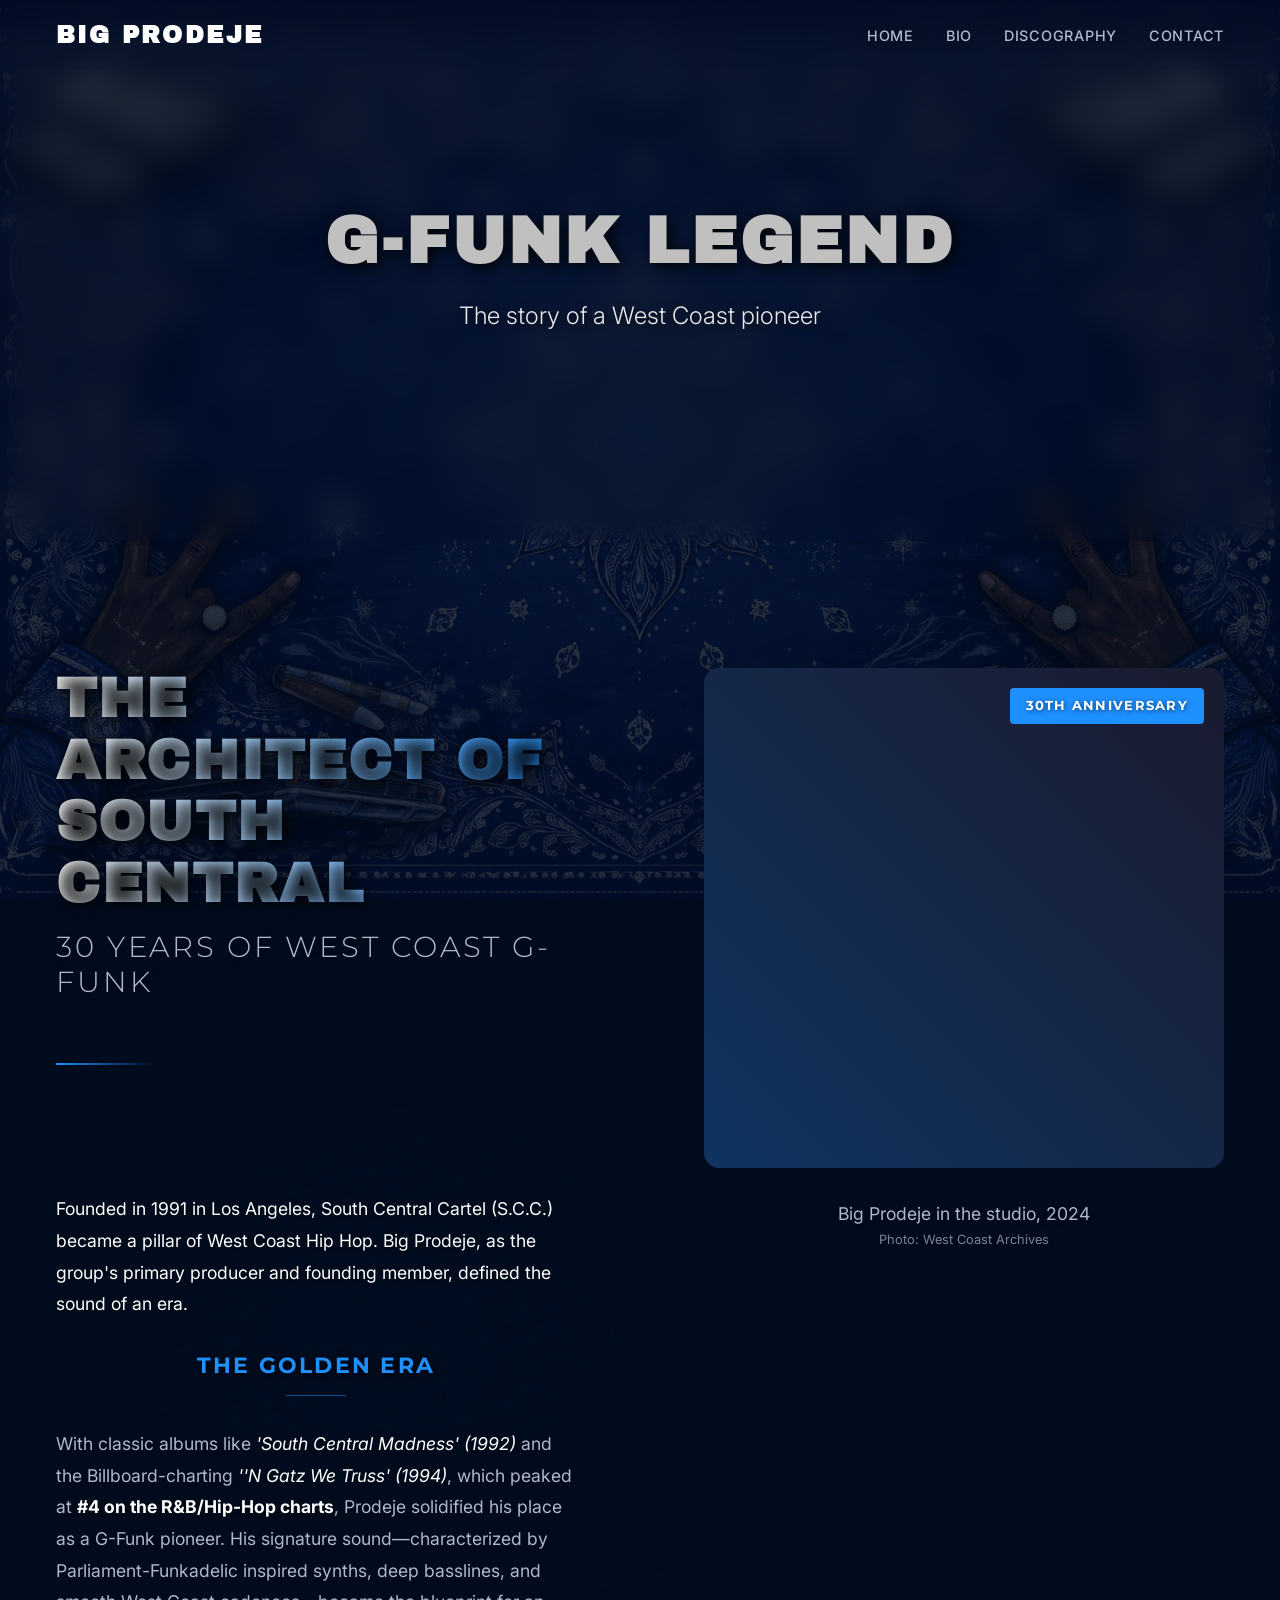
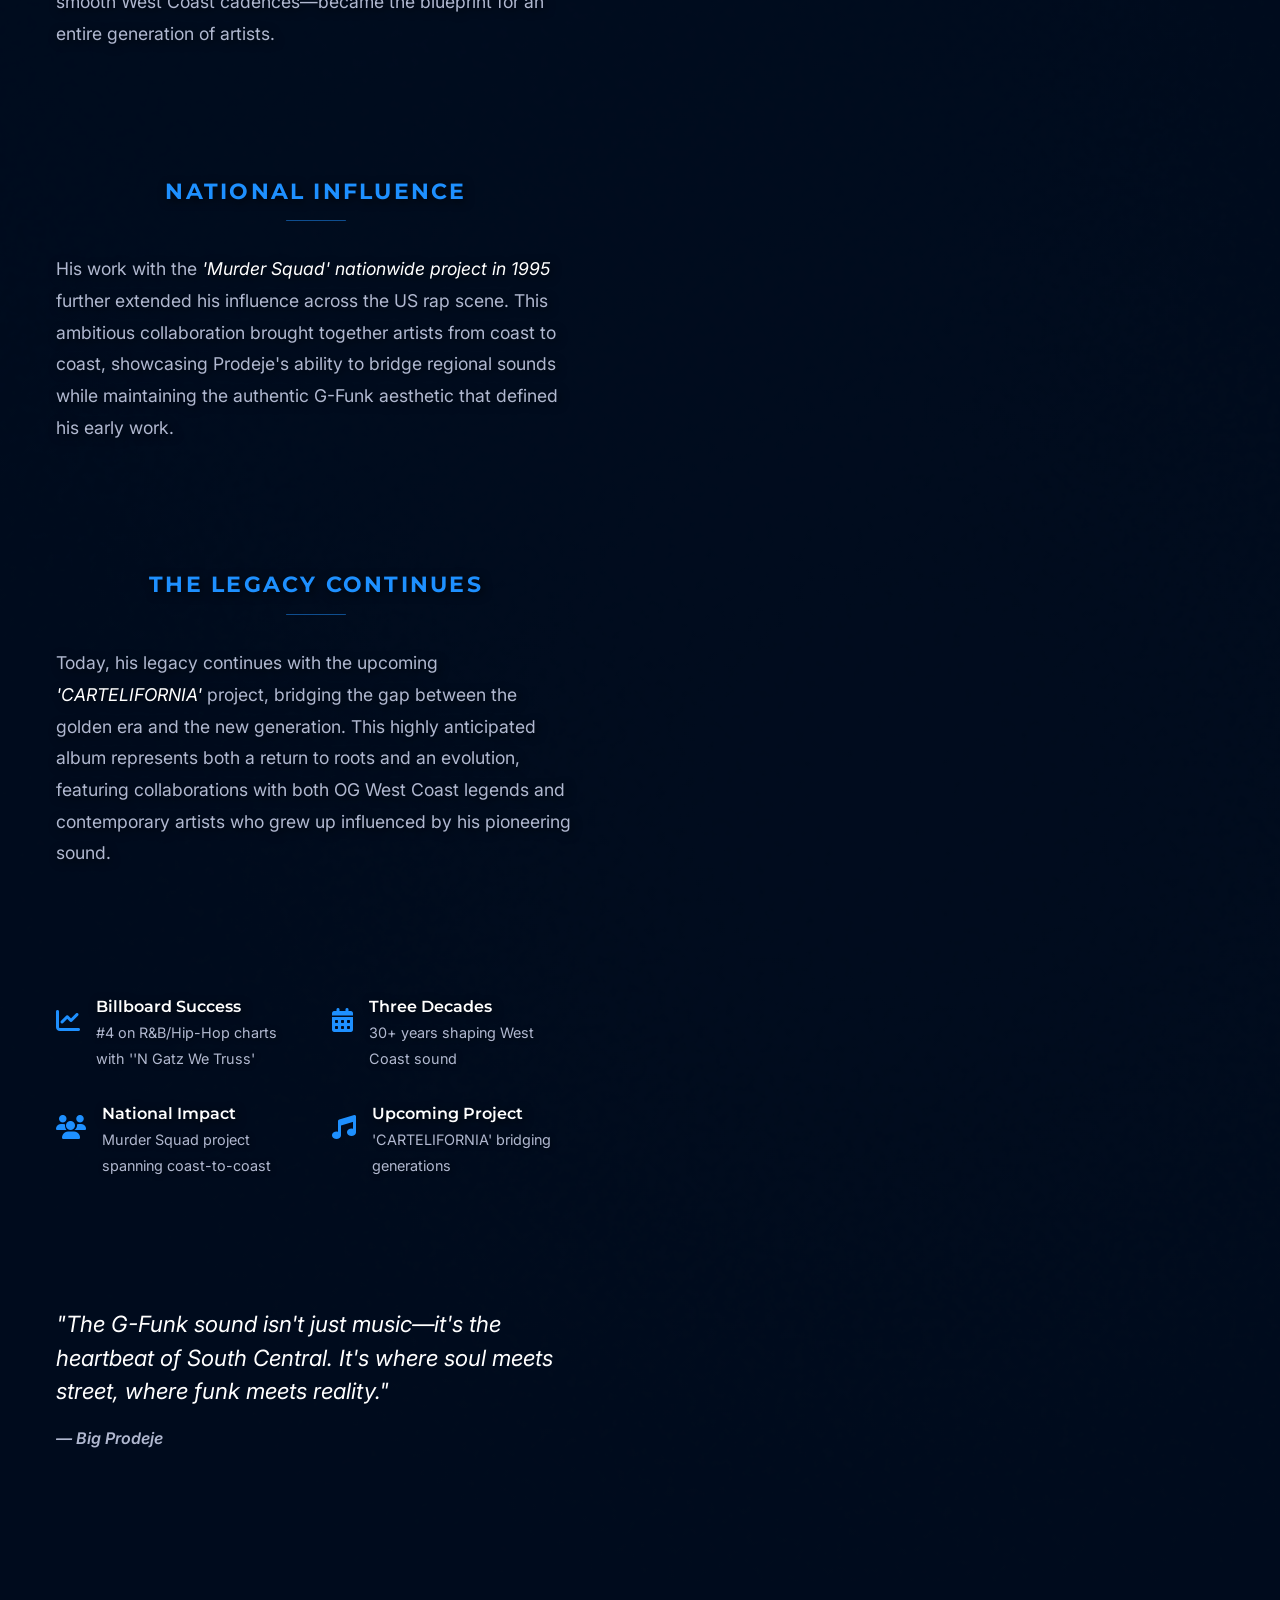
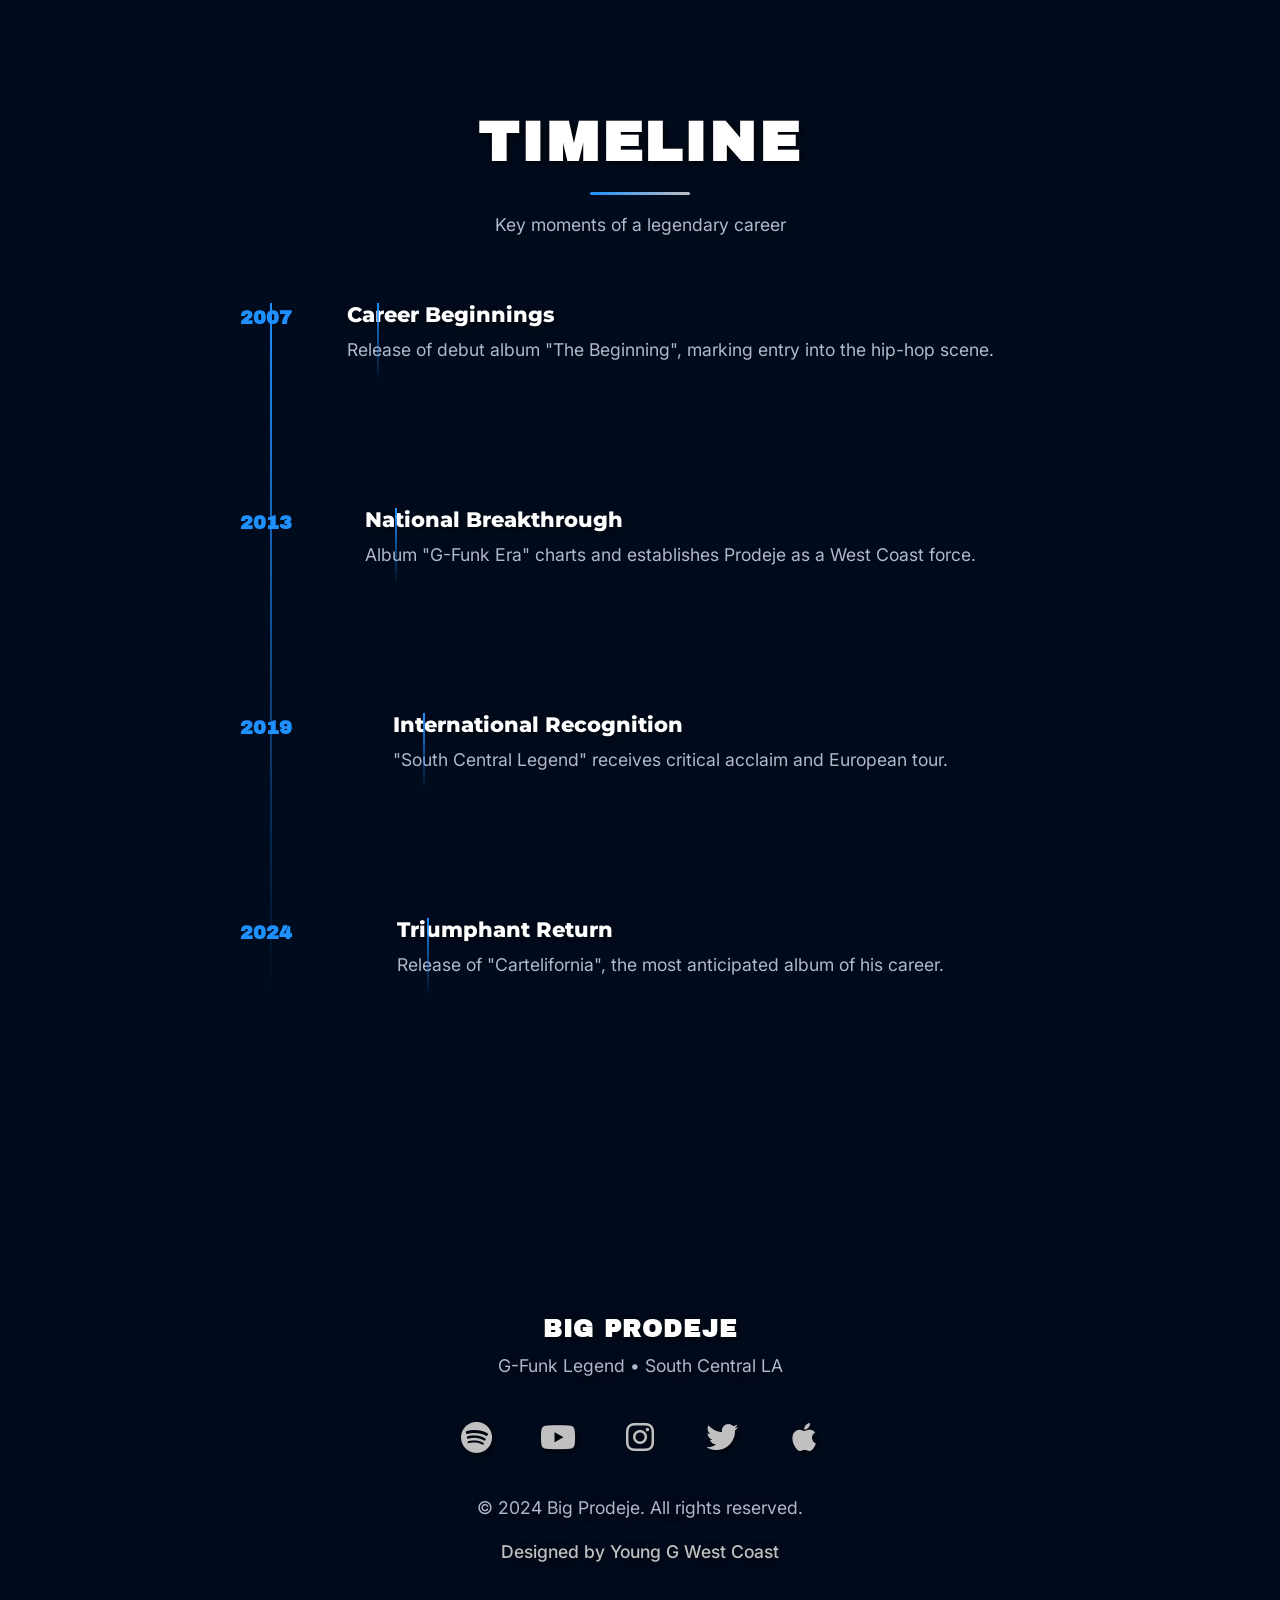
==== bio.html @ f70fa50d "Initialisation du projet : G-Funk design avec fond bandana" ====
<!DOCTYPE html>
<html lang="en">
<head>
    <meta charset="UTF-8">
    <meta name="viewport" content="width=device-width, initial-scale=1.0">
    <title>Biography - Big Prodeje</title>
    <link rel="preconnect" href="https://fonts.googleapis.com">
    <link rel="preconnect" href="https://fonts.gstatic.com" crossorigin>
    <link href="https://fonts.googleapis.com/css2?family=Archivo+Black&family=Montserrat:wght@300;400;500;600;700;800;900&family=Inter:wght@300;400;500;600;700&display=swap" rel="stylesheet">
    <link rel="stylesheet" href="https://cdnjs.cloudflare.com/ajax/libs/font-awesome/6.4.0/css/all.min.css">
    <link rel="stylesheet" href="css/style.css">
    <link rel="icon" type="image/x-icon" href="assets/favicon.ico">
</head>
<body>
    <!-- Navigation -->
    <nav class="navbar">
        <div class="container">
            <a href="index.html" class="logo">BIG PRODEJE</a>
            <div class="nav-links">
                <a href="index.html">HOME</a>
                <a href="bio.html">BIO</a>
                <a href="discography.html">DISCOGRAPHY</a>
                <a href="contact.html">CONTACT</a>
            </div>
            <button class="menu-toggle">
                <i class="fas fa-bars"></i>
            </button>
        </div>
    </nav>

    <!-- Bio Hero -->
    <section class="page-hero">
        <div class="hero-overlay"></div>
        <div class="container">
            <div class="page-hero-content">
                <h1 class="page-title">G-FUNK LEGEND</h1>
                <p class="page-subtitle">The story of a West Coast pioneer</p>
            </div>
        </div>
    </section>

    <!-- Biography Content -->
    <section class="biography-page">
        <div class="bio-texture"></div>
        <div class="container">
            <div class="bio-content">
                <div class="bio-text">
                    <div class="magazine-header">
                        <h1 class="magazine-headline">THE ARCHITECT OF SOUTH CENTRAL</h1>
                        <h2 class="magazine-subtitle">30 Years of West Coast G-Funk</h2>
                        <div class="magazine-divider"></div>
                    </div>
                    
                    <div class="magazine-content">
                        <div class="magazine-intro">
                            <p class="lead-paragraph">
                                Founded in 1991 in Los Angeles, South Central Cartel (S.C.C.) became a pillar of West Coast Hip Hop. 
                                Big Prodeje, as the group's primary producer and founding member, defined the sound of an era.
                            </p>
                        </div>
                        
                        <div class="magazine-section">
                            <div class="section-header">
                                <h3 class="section-title">THE GOLDEN ERA</h3>
                                <div class="section-divider"></div>
                            </div>
                            <p>
                                With classic albums like <em>'South Central Madness' (1992)</em> and the Billboard-charting 
                                <em>''N Gatz We Truss' (1994)</em>, which peaked at <strong>#4 on the R&B/Hip-Hop charts</strong>, 
                                Prodeje solidified his place as a G-Funk pioneer. His signature sound—characterized by 
                                Parliament-Funkadelic inspired synths, deep basslines, and smooth West Coast cadences—became 
                                the blueprint for an entire generation of artists.
                            </p>
                        </div>
                        
                        <div class="magazine-section">
                            <div class="section-header">
                                <h3 class="section-title">NATIONAL INFLUENCE</h3>
                                <div class="section-divider"></div>
                            </div>
                            <p>
                                His work with the <em>'Murder Squad' nationwide project in 1995</em> further extended his influence 
                                across the US rap scene. This ambitious collaboration brought together artists from coast to coast, 
                                showcasing Prodeje's ability to bridge regional sounds while maintaining the authentic G-Funk 
                                aesthetic that defined his early work.
                            </p>
                        </div>
                        
                        <div class="magazine-section">
                            <div class="section-header">
                                <h3 class="section-title">THE LEGACY CONTINUES</h3>
                                <div class="section-divider"></div>
                            </div>
                            <p>
                                Today, his legacy continues with the upcoming <em>'CARTELIFORNIA'</em> project, bridging the gap 
                                between the golden era and the new generation. This highly anticipated album represents both a 
                                return to roots and an evolution, featuring collaborations with both OG West Coast legends and 
                                contemporary artists who grew up influenced by his pioneering sound.
                            </p>
                        </div>
                        
                        <div class="magazine-highlights">
                            <div class="highlight-card">
                                <div class="highlight-icon">
                                    <i class="fas fa-chart-line"></i>
                                </div>
                                <div class="highlight-content">
                                    <h4>Billboard Success</h4>
                                    <p>#4 on R&B/Hip-Hop charts with ''N Gatz We Truss'</p>
                                </div>
                            </div>
                            
                            <div class="highlight-card">
                                <div class="highlight-icon">
                                    <i class="fas fa-calendar-alt"></i>
                                </div>
                                <div class="highlight-content">
                                    <h4>Three Decades</h4>
                                    <p>30+ years shaping West Coast sound</p>
                                </div>
                            </div>
                            
                            <div class="highlight-card">
                                <div class="highlight-icon">
                                    <i class="fas fa-users"></i>
                                </div>
                                <div class="highlight-content">
                                    <h4>National Impact</h4>
                                    <p>Murder Squad project spanning coast-to-coast</p>
                                </div>
                            </div>
                            
                            <div class="highlight-card">
                                <div class="highlight-icon">
                                    <i class="fas fa-music"></i>
                                </div>
                                <div class="highlight-content">
                                    <h4>Upcoming Project</h4>
                                    <p>'CARTELIFORNIA' bridging generations</p>
                                </div>
                            </div>
                        </div>
                        
                        <div class="magazine-quote">
                            <blockquote>
                                "The G-Funk sound isn't just music—it's the heartbeat of South Central. 
                                It's where soul meets street, where funk meets reality."
                            </blockquote>
                            <cite>— Big Prodeje</cite>
                        </div>
                    </div>
                </div>
                <div class="bio-image">
                    <div class="magazine-cover">
                        <div class="cover-frame">
                            <div class="cover-placeholder"></div>
                            <div class="cover-glow"></div>
                            <div class="cover-badge">
                                <span>30th ANNIVERSARY</span>
                            </div>
                        </div>
                        <div class="cover-caption">
                            <p>Big Prodeje in the studio, 2024</p>
                            <p class="caption-credit">Photo: West Coast Archives</p>
                        </div>
                    </div>
                </div>
            </div>
        </div>
    </section>

    <!-- Timeline -->
    <section class="timeline">
        <div class="container">
            <div class="section-header">
                <h2 class="section-title">TIMELINE</h2>
                <div class="section-divider"></div>
                <p class="section-subtitle">Key moments of a legendary career</p>
            </div>
            <div class="timeline-content">
                <div class="timeline-item">
                    <div class="timeline-year">2007</div>
                    <div class="timeline-content">
                        <h3>Career Beginnings</h3>
                        <p>Release of debut album "The Beginning", marking entry into the hip-hop scene.</p>
                    </div>
                </div>
                <div class="timeline-item">
                    <div class="timeline-year">2013</div>
                    <div class="timeline-content">
                        <h3>National Breakthrough</h3>
                        <p>Album "G-Funk Era" charts and establishes Prodeje as a West Coast force.</p>
                    </div>
                </div>
                <div class="timeline-item">
                    <div class="timeline-year">2019</div>
                    <div class="timeline-content">
                        <h3>International Recognition</h3>
                        <p>"South Central Legend" receives critical acclaim and European tour.</p>
                    </div>
                </div>
                <div class="timeline-item">
                    <div class="timeline-year">2024</div>
                    <div class="timeline-content">
                        <h3>Triumphant Return</h3>
                        <p>Release of "Cartelifornia", the most anticipated album of his career.</p>
                    </div>
                </div>
            </div>
        </div>
    </section>

    <!-- Footer -->
    <footer class="footer">
        <div class="container">
            <div class="footer-content">
                <div class="footer-brand">
                    <h3>BIG PRODEJE</h3>
                    <p>G-Funk Legend • South Central LA</p>
                </div>
                <div class="footer-social">
                    <a href="#" class="social-icon">
                        <i class="fab fa-spotify"></i>
                    </a>
                    <a href="#" class="social-icon">
                        <i class="fab fa-youtube"></i>
                    </a>
                    <a href="#" class="social-icon">
                        <i class="fab fa-instagram"></i>
                    </a>
                    <a href="#" class="social-icon">
                        <i class="fab fa-twitter"></i>
                    </a>
                    <a href="#" class="social-icon">
                        <i class="fab fa-apple"></i>
                    </a>
                </div>
                <div class="footer-credits">
                    <p>© 2024 Big Prodeje. All rights reserved.</p>
                    <p class="designer-credit">Designed by Young G West Coast</p>
                </div>
            </div>
        </div>
    </footer>

    <script src="js/script.js"></script>
</body>
</html>
---- css/style.css ----
/* ============================================
   VARIABLES & RESET - South Central Blue Theme
   ============================================ */

:root {
    /* South Central Blue Color Palette */
    --primary-dark: #000B1E;
    --primary-accent: #1E90FF;
    --primary-light: #0A1A3A;
    
    /* Silver/Chrome Accents */
    --silver-primary: #C0C0C0;
    --silver-secondary: #D4D4D4;
    --silver-glow: rgba(192, 192, 192, 0.3);
    
    /* Glassmorphism Effects */
    --glass-bg: rgba(0, 11, 30, 0.7);
    --glass-border: rgba(30, 144, 255, 0.2);
    --glass-shadow: 0 8px 32px rgba(0, 11, 30, 0.3);
    
    /* Text Colors */
    --text-primary: #FFFFFF;
    --text-secondary: #B0B8D0;
    --text-accent: #1E90FF;
    
    /* Spacing */
    --spacing-xs: 0.5rem;
    --spacing-sm: 1rem;
    --spacing-md: 2rem;
    --spacing-lg: 4rem;
    --spacing-xl: 8rem;
    
    /* Typography */
    --font-heading: 'Archivo Black', sans-serif;
    --font-subheading: 'Montserrat', sans-serif;
    --font-body: 'Inter', sans-serif;
    
    /* Border Radius */
    --radius-sm: 4px;
    --radius-md: 8px;
    --radius-lg: 16px;
    --radius-xl: 24px;
    
    /* Transitions */
    --transition-fast: 0.2s ease;
    --transition-medium: 0.3s ease;
    --transition-slow: 0.5s ease;
}

/* Reset & Base Styles */
* {
    margin: 0;
    padding: 0;
    box-sizing: border-box;
}

html {
    scroll-behavior: smooth;
}

body {
    font-family: var(--font-body);
    color: var(--text-primary);
    background-color: var(--primary-dark);
    background-image: url('../assets/img/bg-bandana-blue.png') !important;
    background-attachment: fixed !important;
    background-size: cover !important;
    background-position: center !important;
    background-repeat: no-repeat !important;
    line-height: 1.6;
    overflow-x: hidden;
    position: relative;
}

body::before {
    content: '';
    position: absolute;
    top: 0;
    left: 0;
    width: 100%;
    height: 100%;
    background-color: rgba(0, 11, 30, 0.85);
    z-index: -1;
}

.container {
    width: 100%;
    max-width: 1200px;
    margin: 0 auto;
    padding: 0 var(--spacing-sm);
}

/* ============================================
   TYPOGRAPHY
   ============================================ */

h1, h2, h3, h4, h5, h6 {
    font-family: var(--font-heading);
    font-weight: 800;
    line-height: 1.2;
}

h1 {
    font-size: clamp(3rem, 8vw, 6rem);
    letter-spacing: -0.02em;
}

h2 {
    font-size: clamp(2rem, 5vw, 3.5rem);
    letter-spacing: -0.01em;
}

h3 {
    font-size: clamp(1.5rem, 4vw, 2.5rem);
}

p {
    font-size: 1.1rem;
    color: var(--text-secondary);
    margin-bottom: var(--spacing-sm);
}

/* ============================================
   NAVIGATION
   ============================================ */

.navbar {
    position: fixed;
    top: 0;
    left: 0;
    width: 100%;
    z-index: 1000;
    padding: var(--spacing-sm) 0;
    background: transparent !important;
    backdrop-filter: blur(10px);
    border-bottom: 1px solid rgba(255, 255, 255, 0.1);
}

.navbar .container {
    display: flex;
    justify-content: space-between;
    align-items: center;
}

.logo {
    font-family: var(--font-heading);
    font-weight: 900;
    font-size: 1.5rem;
    color: var(--text-primary);
    text-decoration: none;
    letter-spacing: 0.1em;
    text-transform: uppercase;
}

.nav-links {
    display: flex;
    gap: var(--spacing-md);
}

.nav-links a {
    color: var(--text-secondary);
    text-decoration: none;
    font-weight: 500;
    font-size: 0.9rem;
    text-transform: uppercase;
    letter-spacing: 0.05em;
    transition: var(--transition-fast);
    position: relative;
}

.nav-links a:hover {
    color: var(--text-primary);
}

.nav-links a::after {
    content: '';
    position: absolute;
    bottom: -4px;
    left: 0;
    width: 0;
    height: 2px;
    background: var(--primary-accent);
    transition: var(--transition-medium);
}

.nav-links a:hover::after {
    width: 100%;
}

.menu-toggle {
    display: none;
    background: none;
    border: none;
    color: var(--text-primary);
    font-size: 1.5rem;
    cursor: pointer;
}

/* ============================================
   HERO SECTION
   ============================================ */

.hero {
    min-height: 100vh;
    display: flex;
    align-items: center;
    position: relative;
    overflow: hidden;
    padding-top: 80px;
}

.hero-overlay {
    position: absolute;
    top: 0;
    left: 0;
    width: 100%;
    height: 100%;
    background: rgba(0, 11, 30, 0.4);
    backdrop-filter: blur(2px);
    z-index: -1;
}

.hero .container {
    display: grid;
    grid-template-columns: 1fr 1fr;
    gap: var(--spacing-xl);
    align-items: center;
}

.hero-content {
    animation: fadeInUp 1s ease;
}

.hero-title {
    margin-bottom: var(--spacing-sm);
    text-shadow: 2px 2px 10px rgba(0, 0, 0, 0.8);
}

.title-line {
    display: block;
    text-transform: uppercase;
    letter-spacing: -0.02em;
    font-family: var(--font-heading);
    font-weight: 900;
    background: linear-gradient(90deg, #FFFFFF 0%, var(--primary-accent) 100%);
    -webkit-background-clip: text;
    -webkit-text-fill-color: transparent;
    background-clip: text;
    text-shadow: 2px 2px 10px rgba(0, 0, 0, 0.8);
}

.title-line:first-child {
    font-size: 5.5rem;
    line-height: 1;
}

.title-line:last-child {
    font-size: 4.5rem;
    line-height: 1;
    margin-top: -0.5rem;
}

.title-line {
    display: block;
    text-transform: uppercase;
    letter-spacing: -0.02em;
    font-family: var(--font-heading);
    font-weight: 900;
    background: linear-gradient(90deg, #FFFFFF 0%, var(--primary-accent) 100%);
    -webkit-background-clip: text;
    -webkit-text-fill-color: transparent;
    background-clip: text;
}

.hero-subtitle {
    font-size: 1.2rem;
    color: var(--silver-primary);
    margin-bottom: var(--spacing-md);
    font-weight: 500;
}

.hero-description {
    font-size: 1.1rem;
    margin-bottom: var(--spacing-lg);
    max-width: 500px;
}

.hero-cta {
    display: flex;
    gap: var(--spacing-sm);
    flex-wrap: wrap;
}

.btn {
    display: inline-flex;
    align-items: center;
    gap: var(--spacing-xs);
    padding: 1rem 2rem;
    border-radius: var(--radius-md);
    font-family: var(--font-heading);
    font-weight: 600;
    text-decoration: none;
    text-transform: uppercase;
    letter-spacing: 0.05em;
    transition: var(--transition-medium);
    border: none;
    cursor: pointer;
    font-size: 0.9rem;
}

.btn-primary {
    background: var(--primary-accent);
    color: var(--text-primary);
}

.btn-primary:hover {
    background: #0D7FFF;
    transform: translateY(-2px);
    box-shadow: 0 10px 20px rgba(30, 144, 255, 0.3);
}

.btn-secondary {
    background: transparent;
    color: var(--text-primary);
    border: 2px solid var(--silver-primary);
}

.btn-secondary:hover {
    background: rgba(192, 192, 192, 0.1);
    border-color: var(--primary-accent);
    transform: translateY(-2px);
}

.hero-image {
    position: relative;
    animation: float 6s ease-in-out infinite;
}

.portrait-frame {
    position: relative;
    width: 400px;
    height: 500px;
    margin: 0 auto;
}

.portrait-placeholder {
    width: 100%;
    height: 100%;
    background: linear-gradient(135deg, var(--primary-light) 0%, var(--primary-dark) 100%);
    border-radius: var(--radius-xl);
    position: relative;
    overflow: hidden;
}

.portrait-placeholder::before {
    content: '';
    position: absolute;
    top: 50%;
    left: 50%;
    transform: translate(-50%, -50%);
    width: 200px;
    height: 200px;
    background: var(--primary-accent);
    border-radius: 50%;
    opacity: 0.1;
}

.portrait-glow {
    position: absolute;
    top: -10px;
    left: -10px;
    right: -10px;
    bottom: -10px;
    background: linear-gradient(45deg, var(--primary-accent), var(--silver-primary));
    border-radius: calc(var(--radius-xl) + 10px);
    z-index: -1;
    opacity: 0.5;
    filter: blur(20px);
}

.scroll-indicator {
    position: absolute;
    bottom: var(--spacing-lg);
    left: 50%;
    transform: translateX(-50%);
    animation: bounce 2s infinite;
}

.scroll-indicator i {
    font-size: 1.5rem;
    color: var(--silver-primary);
}

/* ============================================
   VIDEO SHOWCASE
   ============================================ */

.video-showcase {
    padding: var(--spacing-xl) 0;
    background: transparent !important;
    backdrop-filter: none !important;
}

.section-header {
    text-align: center;
    margin-bottom: var(--spacing-lg);
}

.section-title {
    color: var(--text-primary);
    margin-bottom: var(--spacing-sm);
    font-family: var(--font-heading);
    font-weight: 900;
    text-transform: uppercase;
    letter-spacing: 0.05em;
    text-shadow: 2px 2px 10px rgba(0, 0, 0, 0.8);
}

.section-divider {
    width: 100px;
    height: 3px;
    background: linear-gradient(90deg, var(--primary-accent), var(--silver-primary));
    margin: var(--spacing-sm) auto;
    border-radius: var(--radius-sm);
}

.section-subtitle {
    color: var(--text-secondary);
    font-size: 1.1rem;
}

.video-container {
    max-width: 900px;
    margin: 0 auto;
}

.video-frame {
    position: relative;
    padding: 20px;
    background: linear-gradient(135deg, var(--silver-primary), #A0A0A0);
    border-radius: var(--radius-lg);
    box-shadow: 
        0 20px 40px rgba(0, 0, 0, 0.3),
        0 0 60px rgba(192, 192, 192, 0.2),
        inset 0 1px 0 rgba(255, 255, 255, 0.4);
    animation: chromeGlow 3s ease-in-out infinite alternate;
}

.video-border {
    position: relative;
    padding: 4px;
    background: linear-gradient(45deg, 
        var(--silver-primary) 0%,
        #FFFFFF 25%,
        var(--silver-primary) 50%,
        #E8E8E8 75%,
        var(--silver-primary) 100%);
    border-radius: calc(var(--radius-lg) - 4px);
    background-size: 200% 200%;
    animation: chromeShift 4s linear infinite;
}

.video-wrapper {
    position: relative;
    padding-bottom: 56.25%;
    height: 0;
    overflow: hidden;
    border-radius: calc(var(--radius-lg) - 8px);
}

.video-wrapper iframe {
    position: absolute;
    top: 0;
    left: 0;
    width: 100%;
    height: 100%;
    border: none;
}

.video-info {
    margin-top: var(--spacing-md);
    text-align: center;
}

.video-info h3 {
    color: var(--text-primary);
    margin-bottom: var(--spacing-xs);
}

.video-info p {
    color: var(--text-secondary);
    margin-bottom: var(--spacing-sm);
}

.video-stats {
    display: flex;
    justify-content: center;
    gap: var(--spacing-md);
    color: var(--silver-primary);
}

.video-stats i {
    margin-right: 0.5rem;
    color: var(--primary-accent);
}

/* ============================================
   DISCOGRAPHY
   ============================================ */

.discography {
    padding: var(--spacing-xl) 0;
    background: var(--primary-dark);
}

.albums-grid {
    display: grid;
    grid-template-columns: repeat(3, 1fr);
    gap: var(--spacing-md);
    margin-top: var(--spacing-lg);
}

.album-card {
    background: transparent !important;
    backdrop-filter: none !important;
    border: none !important;
    border-radius: 0 !important;
    overflow: visible;
    transition: none;
    position: relative;
}

.album-card:hover {
    transform: none;
    border-color: transparent !important;
    box-shadow: none !important;
}

.album-card::before {
    content: none;
    position: absolute;
    top: 0;
    left: 0;
    right: 0;
    height: 100%;
    background: transparent !important;
    opacity: 0;
    transition: none;
    z-index: 1;
}

.album-card:hover::before {
    opacity: 0;
}

.album-cover {
    position: relative;
    padding-top: 100%;
    overflow: hidden;
}

.album-placeholder {
    position: absolute;
    top: 0;
    left: 0;
    width: 100%;
    height: 100%;
}

.album-1 { background: linear-gradient(135deg, #1E3A8A, #3B82F6); }
.album-2 { background: linear-gradient(135deg, #7C2D12, #DC2626); }
.album-3 { background: linear-gradient(135deg, #065F46, #10B981); }
.album-4 { background: linear-gradient(135deg, #5B21B6, #8B5CF6); }
.album-5 { background: linear-gradient(135deg, #B45309, #F59E0B); }
.album-6 { background: linear-gradient(135deg, #6B21A8, #C084FC); }

/* New album placeholders for the three sections */
.classic-1 { background: linear-gradient(135deg, #1E3A8A, #3B82F6); } /* South Central Blue */
.classic-2 { background: linear-gradient(135deg, #0F172A, #1E40AF); } /* Dark Blue */
.classic-3 { background: linear-gradient(135deg, #1E3A8A, #60A5FA); } /* Light Blue */

.collab-1 { background: linear-gradient(135deg, #7C2D12, #DC2626); } /* Red/Brown */
.collab-2 { background: linear-gradient(135deg, #065F46, #10B981); } /* Green */
.collab-3 { background: linear-gradient(135deg, #5B21B6, #8B5CF6); } /* Purple */

.solo-1 { background: linear-gradient(135deg, #B45309, #F59E0B); } /* Orange */
.solo-2 { background: linear-gradient(135deg, #6B21A8, #C084FC); } /* Purple */
.solo-3 { background: linear-gradient(135deg, #0F766E, #14B8A6); } /* Teal */

.album-overlay {
    position: absolute;
    top: 0;
    left: 0;
    width: 100%;
    height: 100%;
    background: rgba(0, 11, 30, 0.7);
    display: flex;
    align-items: center;
    justify-content: center;
    opacity: 0;
    transition: var(--transition-medium);
}

.album-card:hover .album-overlay {
    opacity: 1;
}

.play-btn {
    width: 60px;
    height: 60px;
    border-radius: 50%;
    background: var(--primary-accent);
    border: none;
    color: var(--text-primary);
    font-size: 1.5rem;
    cursor: pointer;
    transition: var(--transition-medium);
    display: flex;
    align-items: center;
    justify-content: center;
}

.play-btn:hover {
    background: var(--silver-primary);
    transform: scale(1.1);
}

/* Spotify Button Styles */
.spotify-btn {
    display: flex;
    align-items: center;
    justify-content: center;
    gap: 10px;
    padding: 12px 24px;
    background: #1DB954;
    color: white;
    border: none;
    border-radius: 30px;
    font-family: 'Montserrat', sans-serif;
    font-weight: 600;
    font-size: 0.9rem;
    text-decoration: none;
    cursor: pointer;
    transition: var(--transition-medium);
    box-shadow: 0 4px 15px rgba(29, 185, 84, 0.3);
}

.spotify-btn:hover {
    background: #1ED760;
    transform: translateY(-3px);
    box-shadow: 0 6px 20px rgba(29, 185, 84, 0.4);
}

.spotify-btn i {
    font-size: 1.2rem;
}

.spotify-btn span {
    white-space: nowrap;
}

/* Coming Soon button variation */
.album-card .spotify-btn[href*="coming-soon"],
.album-card .spotify-btn[href*="placeholder-cartelifornia"] {
    background: var(--silver-primary);
    color: var(--text-primary);
    box-shadow: 0 4px 15px rgba(192, 192, 192, 0.3);
}

.album-card .spotify-btn[href*="coming-soon"]:hover,
.album-card .spotify-btn[href*="placeholder-cartelifornia"]:hover {
    background: var(--silver-secondary);
    box-shadow: 0 6px 20px rgba(192, 192, 192, 0.4);
}

.album-info {
    padding: var(--spacing-md);
    position: relative;
    z-index: 2;
}

.album-info h3 {
    color: var(--text-primary);
    margin-bottom: var(--spacing-xs);
    font-size: 1.2rem;
}

.album-info p {
    color: var(--text-secondary);
    font-size: 0.9rem;
    margin-bottom: var(--spacing-sm);
}

.album-tags {
    display: flex;
    gap: var(--spacing-xs);
    flex-wrap: wrap;
}

.album-tags span {
    background: rgba(30, 144, 255, 0.1);
    color: var(--primary-accent);
    padding: 0.25rem 0.75rem;
    border-radius: var(--radius-sm);
    font-size: 0.8rem;
    font-weight: 500;
}

/* ============================================
   DISCOGRAPHY SECTIONS
   ============================================ */

.discography-section {
    margin-bottom: var(--spacing-xl);
    padding: var(--spacing-lg) 0 !important;
    padding-bottom: var(--spacing-xl) 0 !important;
    border-bottom: none !important;
    background: transparent !important;
    backdrop-filter: none !important;
    border-radius: 0 !important;
}

.discography-section:last-of-type {
    margin-bottom: 0;
    padding-bottom: 0;
    border-bottom: none;
}

.discography-section .section-header {
    margin-bottom: var(--spacing-lg);
}

.discography-section .section-title {
    font-size: 1.8rem;
    color: var(--text-primary);
    margin-bottom: var(--spacing-xs);
    text-shadow: 2px 2px 10px rgba(0, 0, 0, 0.8);
}

.discography-section .section-subtitle {
    color: var(--text-secondary);
    font-size: 1rem;
    max-width: 600px;
    margin: 0 auto;
}

/* ============================================
   BIOGRAPHY
   ============================================ */

.biography {
    padding: var(--spacing-xl) 0;
    position: relative;
    background: var(--primary-light);
    overflow: hidden;
}

.bio-texture {
    position: absolute;
    top: 0;
    left: 0;
    width: 100%;
    height: 100%;
    background-image: 
        url("data:image/svg+xml,%3Csvg viewBox='0 0 200 200' xmlns='http://www.w3.org/2000/svg'%3E%3Cfilter id='noiseFilter'%3E%3CfeTurbulence type='fractalNoise' baseFrequency='0.65' numOctaves='3' stitchTiles='stitch'/%3E%3C/filter%3E%3Crect width='100%25' height='100%25' filter='url(%23noiseFilter)' opacity='0.03'/%3E%3C/svg%3E"),
        radial-gradient(circle at 30% 30%, rgba(30, 144, 255, 0.05) 0%, transparent 50%),
        radial-gradient(circle at 70% 70%, rgba(192, 192, 192, 0.03) 0%, transparent 50%);
    opacity: 0.15;
    pointer-events: none;
    animation: vinylSpin 60s linear infinite;
}

.bio-content {
    display: grid;
    grid-template-columns: 1fr 1fr;
    gap: var(--spacing-xl);
    align-items: center;
}

.bio-text h3 {
    color: var(--text-primary);
    margin-bottom: var(--spacing-md);
    font-size: 2rem;
}

.bio-text p {
    margin-bottom: var(--spacing-md);
    font-size: 1.1rem;
    line-height: 1.8;
}

.bio-highlights {
    display: flex;
    gap: var(--spacing-md);
    margin-top: var(--spacing-lg);
}

.highlight {
    text-align: center;
    background: transparent !important;
    backdrop-filter: none !important;
    border: none !important;
    border-radius: 0 !important;
    padding: 0 !important;
    min-width: auto !important;
}

.highlight-number {
    display: block;
    font-family: var(--font-heading);
    font-size: 2rem;
    font-weight: 700;
    color: var(--primary-accent);
    margin-bottom: var(--spacing-xs);
}

.highlight-text {
    display: block;
    font-size: 0.9rem;
    color: var(--text-secondary);
}

.bio-image {
    position: relative;
}

.bio-frame {
    position: relative;
    width: 100%;
    max-width: 400px;
    margin: 0 auto;
}

.bio-placeholder {
    width: 100%;
    padding-top: 125%;
    background: linear-gradient(135deg, var(--primary-dark) 0%, #1A2B4A 100%);
    border-radius: var(--radius-lg);
    position: relative;
    overflow: hidden;
}

.bio-placeholder::before {
    content: '';
    position: absolute;
    top: 50%;
    left: 50%;
    transform: translate(-50%, -50%);
    width: 80%;
    height: 80%;
    background: repeating-radial-gradient(circle at 50% 50%, transparent 0, rgba(30, 144, 255, 0.05) 2px, transparent 4px);
    border-radius: 50%;
}

.bio-glow {
    position: absolute;
    top: -10px;
    left: -10px;
    right: -10px;
    bottom: -10px;
    background: linear-gradient(45deg, var(--primary-accent), var(--silver-primary));
    border-radius: calc(var(--radius-lg) + 10px);
    z-index: -1;
    opacity: 0.3;
    filter: blur(15px);
}

/* ============================================
   FOOTER
   ============================================ */

.footer {
    padding: var(--spacing-lg) 0;
    background: var(--primary-dark);
    border-top: 1px solid var(--glass-border);
}

.footer-content {
    text-align: center;
}

.footer-brand h3 {
    color: var(--text-primary);
    margin-bottom: var(--spacing-xs);
    font-size: 1.5rem;
    font-family: var(--font-heading);
    font-weight: 900;
    letter-spacing: 0.05em;
}

.footer-brand p {
    color: var(--text-secondary);
    margin-bottom: var(--spacing-md);
}

.footer-social {
    display: flex;
    justify-content: center;
    gap: var(--spacing-md);
    margin: var(--spacing-md) 0;
}

.social-icon {
    width: 50px;
    height: 50px;
    border-radius: 0 !important;
    background: transparent !important;
    border: none !important;
    display: flex;
    align-items: center;
    justify-content: center;
    color: var(--silver-primary);
    font-size: 1.2rem;
    text-decoration: none;
    transition: none !important;
}

.social-icon:hover {
    background: transparent !important;
    color: var(--silver-primary);
    transform: none !important;
}

.footer-credits {
    margin-top: var(--spacing-md);
    color: var(--text-secondary);
    font-size: 0.9rem;
}

.designer-credit {
    color: var(--silver-primary);
    font-weight: 500;
    margin-top: var(--spacing-xs);
}

/* ============================================
   ANIMATIONS
   ============================================ */

@keyframes fadeInUp {
    from {
        opacity: 0;
        transform: translateY(30px);
    }
    to {
        opacity: 1;
        transform: translateY(0);
    }
}

@keyframes float {
    0%, 100% {
        transform: translateY(0);
    }
    50% {
        transform: translateY(-20px);
    }
}

@keyframes chromeGlow {
    0% {
        box-shadow: 
            0 20px 40px rgba(0, 0, 0, 0.3),
            0 0 60px rgba(192, 192, 192, 0.2),
            inset 0 1px 0 rgba(255, 255, 255, 0.4);
    }
    100% {
        box-shadow: 
            0 20px 40px rgba(0, 0, 0, 0.3),
            0 0 80px rgba(192, 192, 192, 0.4),
            inset 0 1px 0 rgba(255, 255, 255, 0.6);
    }
}

@keyframes chromeShift {
    0% {
        background-position: 0% 0%;
    }
    100% {
        background-position: 200% 200%;
    }
}

@keyframes vinylSpin {
    0% {
        transform: rotate(0deg);
    }
    100% {
        transform: rotate(360deg);
    }
}

@keyframes bounce {
    0%, 20%, 50%, 80%, 100% {
        transform: translateX(-50%) translateY(0);
    }
    40% {
        transform: translateX(-50%) translateY(-10px);
    }
    60% {
        transform: translateX(-50%) translateY(-5px);
    }
}

/* ============================================
   RESPONSIVE DESIGN
   ============================================ */

@media (max-width: 1024px) {
    .albums-grid {
        grid-template-columns: repeat(2, 1fr);
    }
    
    .hero .container {
        gap: var(--spacing-lg);
    }
    
    .portrait-frame {
        width: 350px;
        height: 450px;
    }
}

@media (max-width: 768px) {
    .navbar .container {
        padding: 0 var(--spacing-sm);
    }
    
    .nav-links {
        display: none;
    }
    
    .menu-toggle {
        display: block;
    }
    
    .hero .container {
        grid-template-columns: 1fr;
        text-align: center;
        gap: var(--spacing-lg);
    }
    
    .hero-cta {
        justify-content: center;
    }
    
    .portrait-frame {
        width: 300px;
        height: 400px;
    }
    
    .bio-content {
        grid-template-columns: 1fr;
        gap: var(--spacing-lg);
    }
    
    .bio-highlights {
        justify-content: center;
        flex-wrap: wrap;
    }
    
    .video-frame {
        padding: 15px;
    }
}

@media (max-width: 640px) {
    .albums-grid {
        grid-template-columns: 1fr;
    }
    
    .hero-cta {
        flex-direction: column;
        align-items: center;
    }
    
    .btn {
        width: 100%;
        max-width: 300px;
        justify-content: center;
    }
    
    .portrait-frame {
        width: 250px;
        height: 350px;
    }
    
    .video-stats {
        flex-direction: column;
        gap: var(--spacing-sm);
    }
    
    .footer-social {
        flex-wrap: wrap;
    }
    
    .title-line:first-child {
        font-size: 4rem;
    }
    
    .title-line:last-child {
        font-size: 3.2rem;
    }
    
    .hero h2 {
        font-size: 1.5rem;
    }
    
    .section-header h2 {
        font-size: 2rem;
    }
    
    .bio-text h3 {
        font-size: 1.5rem;
    }
}

@media (max-width: 480px) {
    .title-line:first-child {
        font-size: 3rem;
    }
    
    .title-line:last-child {
        font-size: 2.4rem;
    }
    
    .hero h2 {
        font-size: 1.2rem;
    }
    
    .portrait-frame {
        width: 200px;
        height: 300px;
    }
    
    .highlight {
        min-width: 100px;
        padding: var(--spacing-sm);
    }
    
    .highlight-number {
        font-size: 1.5rem;
    }
    
    .footer-brand h3 {
        font-size: 1.2rem;
    }
}

/* ============================================
   UTILITY CLASSES
   ============================================ */

.glass-effect {
    background: transparent !important;
    backdrop-filter: none !important;
    border: none !important;
    border-radius: 0 !important;
    box-shadow: none !important;
}

.text-gradient {
    background: linear-gradient(90deg, var(--primary-accent), var(--silver-primary));
    -webkit-background-clip: text;
    -webkit-text-fill-color: transparent;
    background-clip: text;
}

.glow-effect {
    position: relative;
}

.glow-effect::after {
    content: '';
    position: absolute;
    top: -2px;
    left: -2px;
    right: -2px;
    bottom: -2px;
    background: linear-gradient(45deg, var(--primary-accent), var(--silver-primary));
    border-radius: inherit;
    z-index: -1;
    opacity: 0.5;
    filter: blur(10px);
}

/* Scroll Animation Classes */
.animated {
    animation: fadeInUp 0.8s ease forwards;
}

.section-header.animated {
    animation-delay: 0.1s;
}

.album-card.animated {
    animation-delay: calc(var(--i, 0) * 0.1s);
}

.video-container.animated {
    animation-delay: 0.2s;
}

.bio-content.animated {
    animation-delay: 0.3s;
}

/* ============================================
   MULTI-PAGE STYLES
   ============================================ */

/* Page Hero */
.page-hero {
    min-height: 60vh;
    display: flex;
    align-items: center;
    justify-content: center;
    position: relative;
    overflow: hidden;
    padding: var(--spacing-xl) 0;
    background: rgba(0, 11, 30, 0.5) !important;
    backdrop-filter: blur(15px) !important;
    -webkit-backdrop-filter: blur(15px) !important;
    border-bottom: 1px solid rgba(255, 255, 255, 0.05);
}

.page-hero-content {
    text-align: center;
    position: relative;
    z-index: 2;
}

.page-title {
    font-family: var(--font-heading);
    font-size: 4rem;
    font-weight: 900;
    color: var(--silver-primary);
    margin-bottom: var(--spacing-sm);
    text-transform: uppercase;
    letter-spacing: 0.05em;
    text-shadow: 2px 2px 10px rgba(0, 0, 0, 0.8);
}

.page-subtitle {
    font-size: 1.5rem;
    color: rgba(255, 255, 255, 0.9);
    font-weight: 300;
    max-width: 600px;
    margin: 0 auto;
}

/* Biography Page - Magazine Layout */
.biography-page {
    padding: var(--spacing-xl) 0;
    position: relative;
}

.biography-page .bio-content {
    display: grid;
    grid-template-columns: 1fr 1fr;
    gap: var(--spacing-xl);
    align-items: start;
}

/* Magazine Header */
.magazine-header {
    margin-bottom: var(--spacing-xl);
}

.magazine-headline {
    font-family: var(--font-heading);
    font-size: 3.5rem;
    font-weight: 900;
    color: var(--text-primary);
    margin-bottom: var(--spacing-sm);
    text-transform: uppercase;
    letter-spacing: 0.03em;
    line-height: 1.1;
    background: linear-gradient(90deg, #FFFFFF 0%, var(--primary-accent) 100%);
    -webkit-background-clip: text;
    -webkit-text-fill-color: transparent;
    background-clip: text;
}

.magazine-subtitle {
    font-family: var(--font-subheading);
    font-size: 1.8rem;
    font-weight: 300;
    color: var(--text-secondary);
    margin-bottom: var(--spacing-md);
    letter-spacing: 0.1em;
    text-transform: uppercase;
}

.magazine-divider {
    height: 2px;
    width: 100px;
    background: linear-gradient(90deg, var(--primary-accent), transparent);
    margin: var(--spacing-lg) 0;
}

/* Magazine Content */
.magazine-content {
    font-family: var(--font-body);
    line-height: 1.8;
}

.lead-paragraph {
    font-size: 1.3rem;
    font-weight: 400;
    color: var(--text-primary);
    margin-bottom: var(--spacing-xl);
    line-height: 1.6;
}

.magazine-section {
    margin-bottom: var(--spacing-xl);
    padding: 0 !important;
    background: transparent !important;
    backdrop-filter: none !important;
    border-radius: 0 !important;
}

.magazine-section .section-header {
    margin-bottom: var(--spacing-md);
}

.magazine-section .section-title {
    font-family: var(--font-subheading);
    font-size: 1.4rem;
    font-weight: 700;
    color: var(--primary-accent);
    text-transform: uppercase;
    letter-spacing: 0.1em;
    margin-bottom: var(--spacing-xs);
}

.magazine-section .section-divider {
    height: 1px;
    width: 60px;
    background: var(--primary-accent);
    opacity: 0.5;
}

.magazine-section p {
    font-size: 1.1rem;
    color: var(--text-secondary);
    margin-bottom: var(--spacing-md);
}

.magazine-section em {
    font-style: italic;
    color: var(--text-primary);
}

.magazine-section strong {
    font-weight: 700;
    color: var(--text-primary);
}

/* Magazine Highlights */
.magazine-highlights {
    display: grid;
    grid-template-columns: repeat(2, 1fr);
    gap: var(--spacing-md);
    margin: var(--spacing-xl) 0;
}

.highlight-card {
    display: flex;
    align-items: flex-start;
    gap: var(--spacing-sm);
    padding: 0 !important;
    background: transparent !important;
    border-radius: 0 !important;
    transition: none !important;
}

.highlight-card:hover {
    transform: translateY(-3px);
}

.highlight-icon {
    font-size: 1.5rem;
    color: var(--primary-accent);
    margin-top: 2px;
}

.highlight-content h4 {
    font-family: var(--font-subheading);
    font-size: 1rem;
    font-weight: 600;
    color: var(--text-primary);
    margin-bottom: 4px;
}

.highlight-content p {
    font-size: 0.9rem;
    color: var(--text-secondary);
    margin: 0;
}

/* Magazine Quote */
.magazine-quote {
    margin-top: var(--spacing-xl);
    padding: 0 !important;
    background: transparent !important;
    border-left: none !important;
    border-radius: 0 !important;
}

.magazine-quote blockquote {
    font-style: italic;
    font-size: 1.4rem;
    color: var(--text-primary);
    margin-bottom: var(--spacing-sm);
    line-height: 1.5;
}

.magazine-quote cite {
    font-weight: 600;
    color: var(--text-secondary);
    font-size: 1rem;
}

/* Magazine Cover */
.magazine-cover {
    position: sticky;
    top: var(--spacing-xl);
}

.cover-frame {
    position: relative;
    width: 100%;
    height: 500px;
    background: linear-gradient(135deg, #1a1a2e, #16213e);
    border-radius: var(--radius-lg);
    overflow: hidden;
    margin-bottom: var(--spacing-md);
}

.cover-placeholder {
    position: absolute;
    top: 0;
    left: 0;
    right: 0;
    bottom: 0;
    background: linear-gradient(45deg, #0f3460, #1a1a2e);
}

.cover-glow {
    position: absolute;
    top: -10px;
    left: -10px;
    right: -10px;
    bottom: -10px;
    background: linear-gradient(45deg, var(--primary-accent), var(--silver-primary));
    border-radius: var(--radius-lg);
    z-index: -1;
    opacity: 0.3;
    filter: blur(15px);
}

.cover-badge {
    position: absolute;
    top: 20px;
    right: 20px;
    background: var(--primary-accent);
    color: white;
    padding: 8px 16px;
    border-radius: var(--radius-sm);
    font-family: var(--font-subheading);
    font-size: 0.8rem;
    font-weight: 700;
    text-transform: uppercase;
    letter-spacing: 0.1em;
}

.cover-caption {
    text-align: center;
    font-size: 0.9rem;
    color: var(--text-secondary);
}

.cover-caption p {
    margin-bottom: 2px;
}

.caption-credit {
    font-size: 0.8rem;
    color: var(--text-secondary);
    opacity: 0.7;
}

/* Timeline */
.timeline {
    padding: var(--spacing-xl) 0;
    background: linear-gradient(180deg, transparent 0%, rgba(30, 144, 255, 0.05) 100%);
}

.timeline-content {
    max-width: 800px;
    margin: 0 auto;
    position: relative;
}

.timeline-content::before {
    content: '';
    position: absolute;
    left: 30px;
    top: 0;
    bottom: 0;
    width: 2px;
    background: linear-gradient(180deg, var(--primary-accent), transparent);
}

.timeline-item {
    display: flex;
    margin-bottom: var(--spacing-xl);
    position: relative;
}

.timeline-year {
    width: 60px;
    font-family: var(--font-heading);
    font-size: 1.2rem;
    font-weight: 900;
    color: var(--primary-accent);
    text-align: center;
    padding-right: var(--spacing-md);
}

.timeline-content h3 {
    font-family: var(--font-subheading);
    font-size: 1.3rem;
    margin-bottom: var(--spacing-xs);
    color: var(--text-primary);
}

/* Discography Page */
.discography-page {
    padding: var(--spacing-xl) 0;
}

.discography-page .albums-grid {
    grid-template-columns: repeat(auto-fill, minmax(350px, 1fr));
    gap: var(--spacing-lg);
}

.album-year {
    color: var(--text-secondary);
    font-size: 0.9rem;
    margin-bottom: var(--spacing-xs);
}

.album-description {
    color: var(--text-secondary);
    font-size: 0.95rem;
    line-height: 1.5;
    margin-bottom: var(--spacing-sm);
}

.album-stats {
    display: flex;
    gap: var(--spacing-md);
    margin-top: var(--spacing-sm);
    font-size: 0.85rem;
    color: var(--text-secondary);
}

/* Solo Catalog Section */
.solo-catalog-section {
    padding: var(--spacing-xl) 0 !important;
    background: transparent !important;
    backdrop-filter: none !important;
}

.solo-catalog-grid {
    display: grid;
    grid-template-columns: repeat(3, 1fr);
    gap: var(--spacing-md);
    margin-top: var(--spacing-lg);
}

@media (max-width: 1024px) {
    .solo-catalog-grid {
        grid-template-columns: repeat(2, 1fr);
    }
}

@media (max-width: 768px) {
    .solo-catalog-grid {
        grid-template-columns: 1fr;
    }
}

.solo-album-card {
    background: transparent !important;
    border-radius: 0 !important;
    padding: 0 !important;
    border: none !important;
    backdrop-filter: none !important;
    transition: none !important;
}

.solo-album-card:hover {
    transform: none !important;
    box-shadow: none !important;
    border-color: transparent !important;
}

.solo-album-header {
    margin-bottom: var(--spacing-md);
    text-align: center;
}

.solo-album-title.silver-title {
    color: var(--silver-primary);
    font-family: var(--font-heading);
    font-size: 1.3rem;
    margin-bottom: var(--spacing-xs);
    text-transform: uppercase;
    letter-spacing: 0.05em;
}

.solo-album-year {
    color: var(--text-secondary);
    font-size: 0.9rem;
    font-weight: 500;
}



.solo-album-info {
    text-align: center;
    margin-top: var(--spacing-md);
}

.solo-album-description {
    color: var(--text-secondary);
    font-size: 0.9rem;
    line-height: 1.5;
    margin-bottom: var(--spacing-sm);
}

.solo-album-tags {
    display: flex;
    flex-wrap: wrap;
    gap: var(--spacing-xs);
}

.solo-album-tags span {
    background: rgba(30, 144, 255, 0.1);
    color: var(--primary-accent);
    padding: 4px 10px;
    border-radius: var(--radius-sm);
    font-size: 0.8rem;
    font-weight: 500;
    border: 1px solid rgba(30, 144, 255, 0.2);
}

/* Fade-in animation */
.solo-album-card.fade-in {
    opacity: 0;
    transform: translateY(20px);
    transition: opacity 0.8s ease, transform 0.8s ease;
}

.solo-album-card.fade-in.animated {
    opacity: 1;
    transform: translateY(0);
}

/* Stagger animation delays */
.solo-album-card.fade-in:nth-child(1) { transition-delay: 0.1s; }
.solo-album-card.fade-in:nth-child(2) { transition-delay: 0.2s; }
.solo-album-card.fade-in:nth-child(3) { transition-delay: 0.3s; }
.solo-album-card.fade-in:nth-child(4) { transition-delay: 0.4s; }
.solo-album-card.fade-in:nth-child(5) { transition-delay: 0.5s; }

/* Singles Section */
.singles-section {
    padding: var(--spacing-xl) 0;
    background: linear-gradient(180deg, transparent 0%, rgba(30, 144, 255, 0.05) 100%);
}

.singles-grid {
    display: grid;
    grid-template-columns: repeat(auto-fill, minmax(250px, 1fr));
    gap: var(--spacing-md);
    margin-top: var(--spacing-lg);
}

.single-card {
    background: transparent !important;
    border-radius: 0 !important;
    overflow: visible;
    transition: none;
}

.single-card:hover {
    transform: none;
    box-shadow: none !important;
}

.single-cover {
    height: 150px;
    background: linear-gradient(135deg, #1a1a2e, #16213e);
    position: relative;
}

.single-placeholder {
    position: absolute;
    top: 0;
    left: 0;
    right: 0;
    bottom: 0;
    background-size: cover;
    background-position: center;
}

.single-1 { background-image: linear-gradient(135deg, #FF6B6B, #4ECDC4); }
.single-2 { background-image: linear-gradient(135deg, #45B7D1, #96E6A1); }
.single-3 { background-image: linear-gradient(135deg, #FAD961, #F76B1C); }
.single-4 { background-image: linear-gradient(135deg, #6A11CB, #2575FC); }

.single-info {
    padding: var(--spacing-md);
}

.single-info h3 {
    font-family: var(--font-subheading);
    font-size: 1.1rem;
    margin-bottom: var(--spacing-xs);
    color: var(--text-primary);
}

.single-info p {
    color: var(--text-secondary);
    font-size: 0.9rem;
    margin-bottom: var(--spacing-sm);
}

.single-tags {
    display: flex;
    flex-wrap: wrap;
    gap: var(--spacing-xs);
}

.single-tags span {
    background: rgba(30, 144, 255, 0.1);
    color: var(--primary-accent);
    padding: 2px 8px;
    border-radius: var(--radius-sm);
    font-size: 0.8rem;
}

/* Singles & Latest Tracks Grid */
.singles-latest-grid {
    display: grid;
    grid-template-columns: repeat(3, 1fr);
    gap: var(--spacing-md);
    margin-top: var(--spacing-lg);
}

.single-latest-card {
    background: transparent !important;
    border-radius: 0 !important;
    padding: 0 !important;
    border: none !important;
    backdrop-filter: none !important;
    transition: none !important;
}

.single-latest-card:hover {
    transform: none !important;
    box-shadow: none !important;
    border-color: transparent !important;
}

.single-latest-header {
    margin-bottom: var(--spacing-md);
}

.single-latest-title {
    font-family: var(--font-heading);
    font-size: 1.3rem;
    margin-bottom: var(--spacing-xs);
    color: var(--silver-primary);
    text-transform: uppercase;
    letter-spacing: 0.05em;
}

.single-latest-year {
    color: var(--text-secondary);
    font-size: 0.9rem;
    font-weight: 500;
}

.single-latest-info {
    margin-top: var(--spacing-md);
}

.single-latest-description {
    color: var(--text-secondary);
    font-size: 0.9rem;
    line-height: 1.5;
    margin-bottom: var(--spacing-sm);
}

.single-latest-tags {
    display: flex;
    flex-wrap: wrap;
    gap: var(--spacing-xs);
}

.single-latest-tags span {
    background: rgba(30, 144, 255, 0.1);
    color: var(--primary-accent);
    padding: 4px 10px;
    border-radius: var(--radius-sm);
    font-size: 0.8rem;
    font-weight: 500;
    border: 1px solid rgba(30, 144, 255, 0.2);
}

/* Responsive Grid */
@media (max-width: 1024px) {
    .singles-latest-grid {
        grid-template-columns: repeat(2, 1fr);
    }
}

@media (max-width: 768px) {
    .singles-latest-grid {
        grid-template-columns: 1fr;
    }
}

/* Streaming Section */
.streaming-section {
    padding: var(--spacing-xl) 0;
}

.streaming-links {
    display: flex;
    justify-content: center;
    flex-wrap: wrap;
    gap: var(--spacing-md);
    margin-top: var(--spacing-lg);
}

.streaming-btn {
    display: flex;
    align-items: center;
    gap: var(--spacing-sm);
    padding: var(--spacing-sm) var(--spacing-lg);
    border-radius: var(--radius-lg);
    text-decoration: none;
    font-weight: 600;
    transition: transform 0.3s ease, box-shadow 0.3s ease;
}

.streaming-btn:hover {
    transform: translateY(-3px);
    box-shadow: 0 5px 20px rgba(0, 0, 0, 0.3);
}

.streaming-btn.spotify {
    background: #1DB954;
    color: white;
}

.streaming-btn.apple {
    background: #000;
    color: white;
}

.streaming-btn.youtube {
    background: #FF0000;
    color: white;
}

.streaming-btn.deezer {
    background: linear-gradient(135deg, #00C7F2, #A500FF);
    color: white;
}

.streaming-btn.tidal {
    background: #000;
    color: white;
}

/* Spotify Player Styles */
.spotify-player {
    border-radius: 12px;
    overflow: hidden;
    box-shadow: 0 4px 20px rgba(0, 0, 0, 0.3);
    transition: box-shadow 0.3s ease;
    position: relative;
    min-height: 352px;
    background: transparent;
}

.spotify-player:hover {
    box-shadow: 0 8px 30px rgba(0, 0, 0, 0.5);
}

.spotify-player iframe {
    border: none;
    display: block;
    width: 100%;
    height: 352px;
    position: relative;
    z-index: 2;
}

.spotify-fallback {
    position: absolute;
    top: 0;
    left: 0;
    width: 100%;
    height: 100%;
    background: transparent !important;
    display: flex;
    flex-direction: column;
    align-items: center;
    justify-content: center;
    text-align: center;
    padding: 0 !important;
    z-index: 1;
    backdrop-filter: none !important;
    border: none !important;
    border-radius: 0 !important;
}

.spotify-fallback .spotify-logo {
    font-size: 4rem;
    color: #1DB954;
    margin-bottom: var(--spacing-sm);
    animation: pulse 2s infinite;
}

.spotify-fallback p {
    color: var(--text-secondary);
    margin-bottom: var(--spacing-xs);
    font-family: var(--font-subheading);
}

.spotify-fallback .fallback-text {
    color: var(--text-primary);
    font-weight: 600;
    font-size: 1rem;
    margin-top: var(--spacing-md);
    opacity: 0.8;
}

@keyframes pulse {
    0%, 100% { opacity: 1; }
    50% { opacity: 0.7; }
}

/* Contact Page */
.contact-page {
    padding: var(--spacing-xl) 0;
}

.contact-content {
    display: grid;
    grid-template-columns: 1fr 1fr;
    gap: var(--spacing-xl);
}

.contact-info {
    display: grid;
    grid-template-columns: repeat(2, 1fr);
    gap: var(--spacing-md);
}

.contact-card {
    background: transparent !important;
    backdrop-filter: none !important;
    border-radius: 0 !important;
    padding: 0 !important;
    transition: none !important;
}

.contact-card:hover {
    transform: none !important;
}

.contact-icon {
    font-size: 2rem;
    color: var(--primary-accent);
    margin-bottom: var(--spacing-sm);
}

.contact-card h3 {
    font-family: var(--font-subheading);
    font-size: 1.2rem;
    margin-bottom: var(--spacing-sm);
    color: var(--text-primary);
}

.contact-card p {
    color: var(--text-secondary);
    margin-bottom: var(--spacing-md);
    font-size: 0.95rem;
    line-height: 1.5;
}

.contact-details {
    font-size: 0.9rem;
}

.contact-details p {
    margin-bottom: var(--spacing-xs);
    display: flex;
    align-items: center;
    gap: var(--spacing-xs);
}

.contact-details i {
    color: var(--primary-accent);
    width: 20px;
}

/* Contact Form */
.contact-form-section {
    background: transparent !important;
    border-radius: 0 !important;
    padding: 0 !important;
}

.contact-form {
    margin-top: var(--spacing-lg);
}

.form-group {
    margin-bottom: var(--spacing-md);
}

.form-group label {
    display: block;
    margin-bottom: var(--spacing-xs);
    color: var(--text-primary);
    font-weight: 500;
}

.form-group input,
.form-group select,
.form-group textarea {
    width: 100%;
    padding: var(--spacing-sm);
    background: rgba(255, 255, 255, 0.05);
    border: 1px solid var(--glass-border);
    border-radius: var(--radius-md);
    color: var(--text-primary);
    font-family: var(--font-body);
    font-size: 1rem;
    transition: border-color 0.3s ease;
}

.form-group input:focus,
.form-group select:focus,
.form-group textarea:focus {
    outline: none;
    border-color: var(--primary-accent);
}

.checkbox-label {
    display: flex;
    align-items: center;
    gap: var(--spacing-xs);
    cursor: pointer;
    font-size: 0.9rem;
    color: var(--text-secondary);
}

.checkbox-label input {
    width: auto;
}

/* Social Media Section */
.social-media-section {
    padding: var(--spacing-xl) 0;
    background: transparent !important;
}

.social-grid {
    display: grid;
    grid-template-columns: repeat(auto-fill, minmax(250px, 1fr));
    gap: var(--spacing-md);
    margin-top: var(--spacing-lg);
}

.social-card {
    display: flex;
    align-items: center;
    gap: var(--spacing-md);
    padding: 0 !important;
    background: transparent !important;
    border-radius: 0 !important;
    text-decoration: none;
    transition: none !important;
}

.social-card:hover {
    transform: none !important;
}

.social-card.instagram {
    border-left: 4px solid #E4405F;
}

.social-card.youtube {
    border-left: 4px solid #FF0000;
}

.social-card.spotify {
    border-left: 4px solid #1DB954;
}

.social-card.twitter {
    border-left: 4px solid #1DA1F2;
}

.social-icon {
    font-size: 2rem;
}

.social-card.instagram .social-icon {
    color: #E4405F;
}

.social-card.youtube .social-icon {
    color: #FF0000;
}

.social-card.spotify .social-icon {
    color: #1DB954;
}

.social-card.twitter .social-icon {
    color: #1DA1F2;
}

.social-info h3 {
    font-family: var(--font-subheading);
    font-size: 1.1rem;
    margin-bottom: 2px;
    color: var(--text-primary);
}

.social-info p {
    color: var(--text-secondary);
    font-size: 0.9rem;
    margin-bottom: 2px;
}

.social-stats {
    font-size: 0.8rem;
    color: var(--primary-accent);
    font-weight: 600;
}

/* Responsive Styles for Multi-Page */
@media (max-width: 768px) {
    .page-title {
        font-size: 3rem;
    }
    
    .page-subtitle {
        font-size: 1.2rem;
    }
    
    .biography-page .bio-content {
        grid-template-columns: 1fr;
        gap: var(--spacing-lg);
    }
    
    .contact-content {
        grid-template-columns: 1fr;
        gap: var(--spacing-lg);
    }
    
    .contact-info {
        grid-template-columns: 1fr;
    }
    
    .discography-page .albums-grid {
        grid-template-columns: repeat(auto-fill, minmax(300px, 1fr));
    }
    
    .timeline-content::before {
        left: 20px;
    }
    
    .timeline-year {
        width: 40px;
        font-size: 1rem;
    }
}

@media (max-width: 480px) {
    .page-title {
        font-size: 2.5rem;
    }
    
    .page-subtitle {
        font-size: 1rem;
    }
    
    .singles-grid,
    .social-grid {
        grid-template-columns: 1fr;
    }
    
    .streaming-links {
        flex-direction: column;
        align-items: center;
    }
    
    .streaming-btn {
        width: 100%;
        max-width: 250px;
        justify-content: center;
    }
}

/* ============================================
   MOBILE OPTIMIZATION FOR BACKGROUND
   ============================================ */

@media (max-width: 768px) {
    /* Désactiver background-attachment: fixed sur mobile pour de meilleures performances */
    body {
        background-attachment: scroll !important;
    }
    
    /* Réduire légèrement le flou du backdrop-filter sur mobile pour de meilleures performances */
    .navbar,
    .album-card,
    .single-latest-card,
    .discography-section,
    .video-showcase,
    .magazine-section,
    .contact-card,
    .solo-album-card {
        backdrop-filter: none !important;
    }
    
    /* Ajuster les paddings des sections sur mobile */
    .discography-section,
    .magazine-section {
        padding: var(--spacing-md);
    }
    
    /* Optimiser l'overlay du hero sur mobile */
    .hero-overlay {
        backdrop-filter: blur(3px);
    }
}

/* ============================================
   FORCE TRANSPARENCY - OVERRIDE ALL BLUE BANNERS
   ============================================ */

header, nav, section.page-title, .hero-section, .page-header, [class*='header'], [class*='hero'] {
    background: transparent !important;
    background-color: transparent !important;
}

/* REMOVE WRAPPERS - Force transparency on main containers */
main, .main-container, .app-container, .content-wrapper, .page-wrapper,
section:not(.discography-section):not(.magazine-section):not(.contact-section),
.container > div:first-child {
    background: transparent !important;
    background-color: transparent !important;
}

/* ============================================
   STRICT UI CLEANUP - FLAT & FLOATING DESIGN
   ============================================ */

.container, .section, .card, .content-wrapper, section,
.section-wrapper, .content-container, .wrapper, .grid-container,
.discography-section, .magazine-section, .contact-section,
.album-card, .single-card, .spotify-card, .music-card,
.video-showcase, .video-container, .video-frame, .video-border,
.hero-content, .hero-overlay, .portrait-frame, .portrait-placeholder,
.footer, .footer-content, .footer-brand, .footer-social,
.navbar, .nav-links, .logo,
.page-header, .page-content, .page-wrapper,
.bio-section, .contact-form, .form-group,
.highlight-card, .magazine-card, .quote-card {
    background: transparent !important;
    background-color: transparent !important;
    box-shadow: none !important;
    border: none !important;
    border-radius: 0 !important;
}

/* Exclude Spotify players from the cleanup */
.spotify-player, iframe[src*="spotify"], .spotify-embed {
    /* These keep their default styling - override the cleanup */
    background: initial !important;
    background-color: initial !important;
    box-shadow: initial !important;
    border: initial !important;
    border-radius: initial !important;
}

/* Keep only Spotify player containers */
.spotify-player, iframe[src*="spotify"], .spotify-embed,
.album-card iframe, .single-card iframe {
    /* These keep their default styling */
}

/* Ensure text floats directly over bandana background */
/* Main titles and headers */
.section-title, .page-title, .hero-title, .title-line,
.discography-header h1, .magazine-header h1, .contact-header h1,
h1, h2, h3, h4, h5, h6,
.card-title, .album-title, .single-title, .solo-album-title,
.single-latest-title, .solo-album-title, .album-info h3, .single-info h3,
h3.silver-title, .silver-title,

/* Subtitles and secondary text */
.section-subtitle, .page-subtitle, .hero-subtitle,
.album-info p, .single-info p, .solo-album-year, .single-latest-year,
.magazine-section h2, .magazine-section h3, .magazine-section p,
.contact-section h2, .contact-section h3, .contact-section p,

/* Navigation and footer */
.nav-links a, .footer h3, .footer p, .footer a,
.footer-brand h2, .footer-brand p,

/* All white/silver text that needs to be readable */
.text-white, .text-silver, .silver-text, .white-text,
[class*="title"], [class*="header"] h1, [class*="header"] h2, [class*="header"] h3 {
    text-shadow: 2px 2px 10px rgba(0, 0, 0, 0.8);
}

/* Stronger shadow for very important titles */
.hero-title, .page-title, .section-title,
.discography-header h1, .magazine-header h1 {
    text-shadow: 3px 3px 15px rgba(0, 0, 0, 0.9);
}

/* Subtle shadow for body text */
p, span, li, .text-body, .content-text {
    text-shadow: 1px 1px 5px rgba(0, 0, 0, 0.6);
}
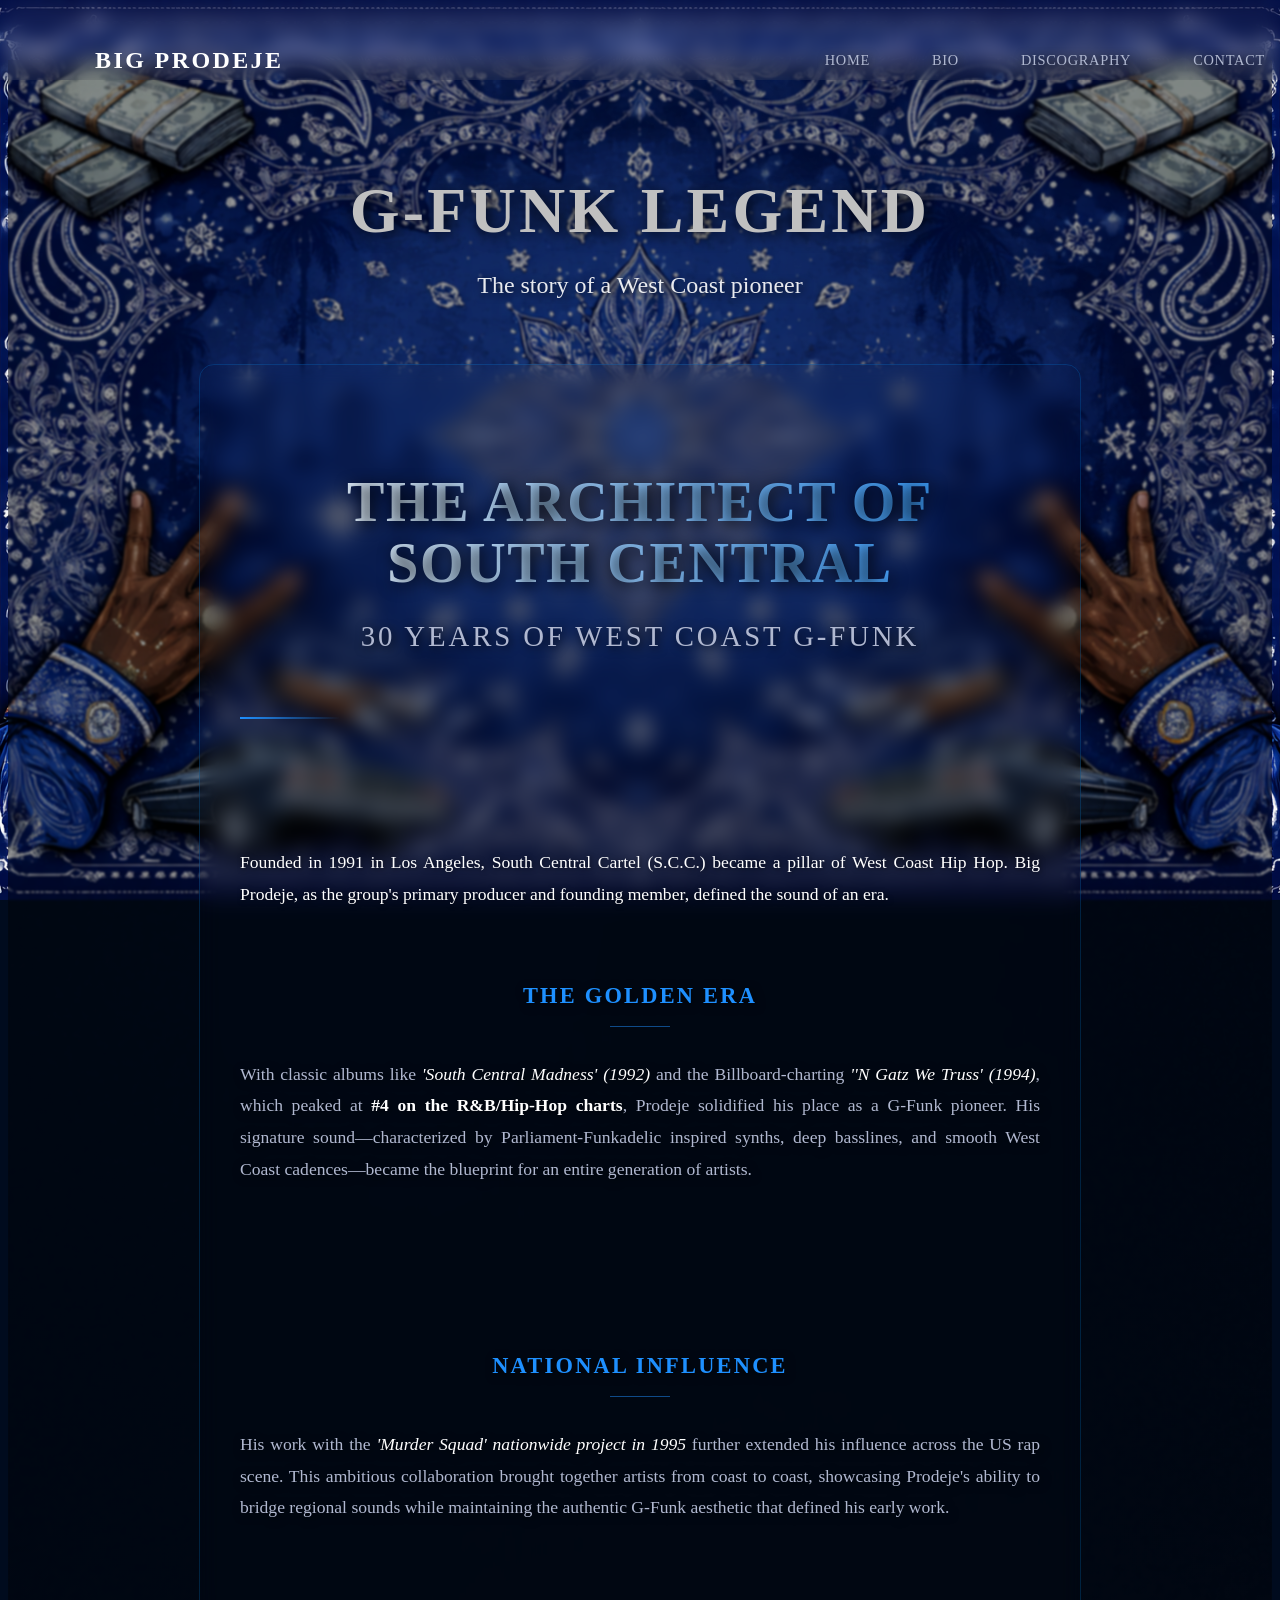
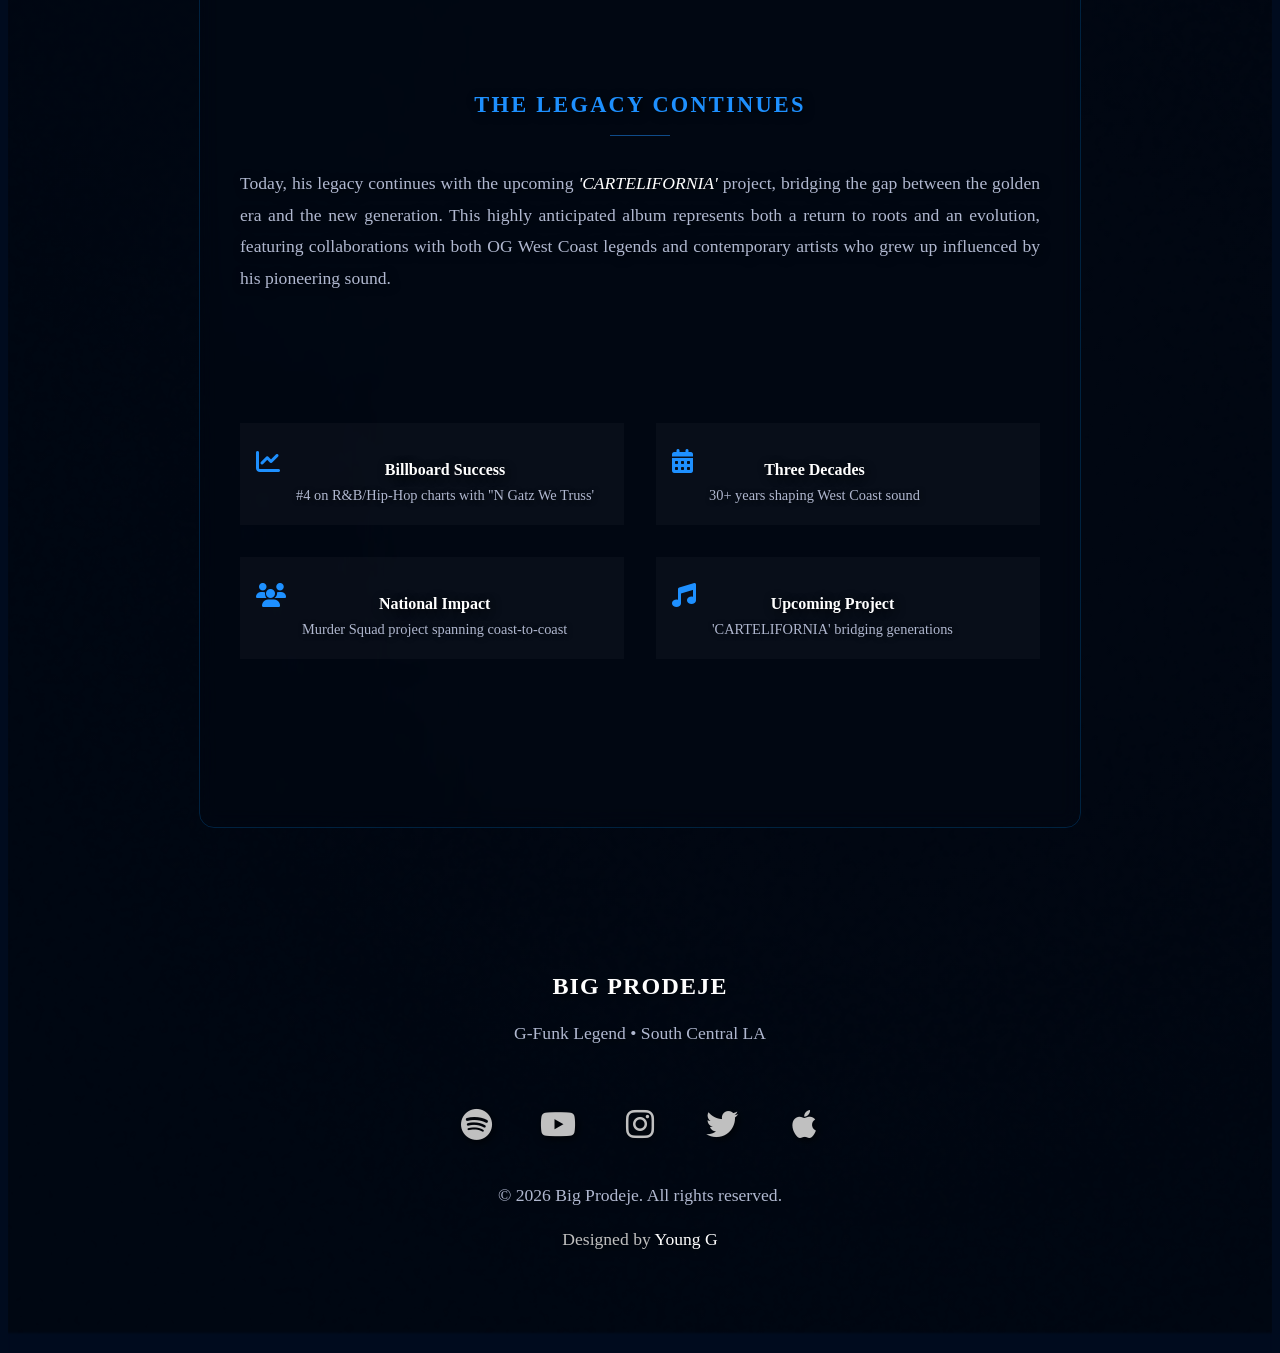
==== commit ced3ef2b: "Fix photo Prodeje, fumée fonctionnelle et nettoyage bio" ====
--- a/bio.html
+++ b/bio.html
@@ -43,8 +43,9 @@
     <section class="biography-page">
         <div class="bio-texture"></div>
         <div class="container">
-            <div class="bio-content">
-                <div class="bio-text">
+            <div class="bio-container">
+                <div class="bio-content">
+                    <div class="bio-text">
                     <div class="magazine-header">
                         <h1 class="magazine-headline">THE ARCHITECT OF SOUTH CENTRAL</h1>
                         <h2 class="magazine-subtitle">30 Years of West Coast G-Funk</h2>
@@ -141,74 +142,16 @@
                             </div>
                         </div>
                         
-                        <div class="magazine-quote">
-                            <blockquote>
-                                "The G-Funk sound isn't just music—it's the heartbeat of South Central. 
-                                It's where soul meets street, where funk meets reality."
-                            </blockquote>
-                            <cite>— Big Prodeje</cite>
-                        </div>
+
                     </div>
                 </div>
-                <div class="bio-image">
-                    <div class="magazine-cover">
-                        <div class="cover-frame">
-                            <div class="cover-placeholder"></div>
-                            <div class="cover-glow"></div>
-                            <div class="cover-badge">
-                                <span>30th ANNIVERSARY</span>
-                            </div>
-                        </div>
-                        <div class="cover-caption">
-                            <p>Big Prodeje in the studio, 2024</p>
-                            <p class="caption-credit">Photo: West Coast Archives</p>
-                        </div>
-                    </div>
-                </div>
+
+            </div>
             </div>
         </div>
     </section>
 
-    <!-- Timeline -->
-    <section class="timeline">
-        <div class="container">
-            <div class="section-header">
-                <h2 class="section-title">TIMELINE</h2>
-                <div class="section-divider"></div>
-                <p class="section-subtitle">Key moments of a legendary career</p>
-            </div>
-            <div class="timeline-content">
-                <div class="timeline-item">
-                    <div class="timeline-year">2007</div>
-                    <div class="timeline-content">
-                        <h3>Career Beginnings</h3>
-                        <p>Release of debut album "The Beginning", marking entry into the hip-hop scene.</p>
-                    </div>
-                </div>
-                <div class="timeline-item">
-                    <div class="timeline-year">2013</div>
-                    <div class="timeline-content">
-                        <h3>National Breakthrough</h3>
-                        <p>Album "G-Funk Era" charts and establishes Prodeje as a West Coast force.</p>
-                    </div>
-                </div>
-                <div class="timeline-item">
-                    <div class="timeline-year">2019</div>
-                    <div class="timeline-content">
-                        <h3>International Recognition</h3>
-                        <p>"South Central Legend" receives critical acclaim and European tour.</p>
-                    </div>
-                </div>
-                <div class="timeline-item">
-                    <div class="timeline-year">2024</div>
-                    <div class="timeline-content">
-                        <h3>Triumphant Return</h3>
-                        <p>Release of "Cartelifornia", the most anticipated album of his career.</p>
-                    </div>
-                </div>
-            </div>
-        </div>
-    </section>
+
 
     <!-- Footer -->
     <footer class="footer">
@@ -236,8 +179,8 @@
                     </a>
                 </div>
                 <div class="footer-credits">
-                    <p>© 2024 Big Prodeje. All rights reserved.</p>
-                    <p class="designer-credit">Designed by Young G West Coast</p>
+                    <p>© 2026 Big Prodeje. All rights reserved.</p>
+                    <p class="designer-credit">Designed by <a href="https://younggwestcoastbeatmaker.com/" target="_blank">Young G</a></p>
                 </div>
             </div>
         </div>
--- a/css/style.css
+++ b/css/style.css
@@ -29,6 +29,44 @@
     --spacing-md: 2rem;
     --spacing-lg: 4rem;
     --spacing-xl: 8rem;
+}
+
+/* UNIVERSAL SLIM HEADER - GLOBAL CSS */
+header, .navbar {
+    display: flex !important;
+    align-items: center !important; /* Vertical center */
+    height: 60px !important;
+    padding: 0 40px !important;
+    position: fixed !important;
+    top: 0 !important;
+    left: 0 !important;
+    width: 100% !important;
+    z-index: 1000 !important;
+}
+
+.nav-container, .container-fluid, .container, .navbar .container {
+    display: flex !important;
+    align-items: center !important;
+    justify-content: space-between !important;
+    width: 100% !important;
+    height: 100% !important;
+    padding: 0 !important;
+}
+
+.nav-link, .navbar-brand, .logo, .nav-links a {
+    margin: 0 !important;
+    padding: 0 15px !important;
+    display: flex !important;
+    align-items: center !important;
+    height: auto !important;
+    line-height: normal !important;
+}
+
+/* UNIFIED PAGE SPACING - GLOBAL */
+main, .main-content, section:first-of-type {
+    margin-top: 60px !important; /* The height of the header */
+    padding-top: 20px !important;
+}
     
     /* Typography */
     --font-heading: 'Archivo Black', sans-serif;
@@ -79,7 +117,7 @@
     left: 0;
     width: 100%;
     height: 100%;
-    background-color: rgba(0, 11, 30, 0.85);
+    background-color: rgba(0, 0, 0, 0.4);
     z-index: -1;
 }
 
@@ -124,23 +162,18 @@
    NAVIGATION
    ============================================ */
 
-.navbar {
+.navbar, header {
     position: fixed;
     top: 0;
     left: 0;
     width: 100%;
     z-index: 1000;
-    padding: var(--spacing-sm) 0;
     background: transparent !important;
     backdrop-filter: blur(10px);
     border-bottom: 1px solid rgba(255, 255, 255, 0.1);
 }
 
-.navbar .container {
-    display: flex;
-    justify-content: space-between;
-    align-items: center;
-}
+/* .navbar .container rule removed - replaced by global .container rule with !important */
 
 .logo {
     font-family: var(--font-heading);
@@ -155,6 +188,7 @@
 .nav-links {
     display: flex;
     gap: var(--spacing-md);
+    align-items: center;
 }
 
 .nav-links a {
@@ -201,12 +235,13 @@
    ============================================ */
 
 .hero {
-    min-height: 100vh;
+    min-height: 200px;
     display: flex;
     align-items: center;
     position: relative;
     overflow: hidden;
-    padding-top: 80px;
+    padding-top: 20px;
+    margin-top: 0;
 }
 
 .hero-overlay {
@@ -215,25 +250,47 @@
     left: 0;
     width: 100%;
     height: 100%;
-    background: rgba(0, 11, 30, 0.4);
-    backdrop-filter: blur(2px);
+    background: rgba(0, 0, 0, 0.3);
+    backdrop-filter: blur(1px);
     z-index: -1;
 }
 
+.smoke-bg {
+    position: absolute;
+    top: 0;
+    left: 0;
+    width: 100%;
+    height: 100%;
+    object-fit: cover;
+    z-index: 1;
+    pointer-events: none;
+    mix-blend-mode: screen;
+    opacity: 0.5;
+}
+
 .hero .container {
-    display: grid;
-    grid-template-columns: 1fr 1fr;
-    gap: var(--spacing-xl);
+    display: flex;
     align-items: center;
+    justify-content: center;
 }
 
 .hero-content {
     animation: fadeInUp 1s ease;
+    position: relative;
+    z-index: 2;
+}
+
+.hero-photo {
+    position: relative;
+    z-index: 2;
 }
 
 .hero-title {
     margin-bottom: var(--spacing-sm);
-    text-shadow: 2px 2px 10px rgba(0, 0, 0, 0.8);
+    text-shadow: 
+        2px 2px 10px rgba(0, 0, 0, 0.8),
+        0 0 20px rgba(0, 150, 255, 0.3),
+        0 0 40px rgba(0, 150, 255, 0.2);
 }
 
 .title-line {
@@ -246,7 +303,10 @@
     -webkit-background-clip: text;
     -webkit-text-fill-color: transparent;
     background-clip: text;
-    text-shadow: 2px 2px 10px rgba(0, 0, 0, 0.8);
+    text-shadow: 
+        2px 2px 10px rgba(0, 0, 0, 0.8),
+        0 0 20px rgba(0, 150, 255, 0.3),
+        0 0 40px rgba(0, 150, 255, 0.2);
 }
 
 .title-line:first-child {
@@ -331,52 +391,7 @@
     transform: translateY(-2px);
 }
 
-.hero-image {
-    position: relative;
-    animation: float 6s ease-in-out infinite;
-}
-
-.portrait-frame {
-    position: relative;
-    width: 400px;
-    height: 500px;
-    margin: 0 auto;
-}
-
-.portrait-placeholder {
-    width: 100%;
-    height: 100%;
-    background: linear-gradient(135deg, var(--primary-light) 0%, var(--primary-dark) 100%);
-    border-radius: var(--radius-xl);
-    position: relative;
-    overflow: hidden;
-}
-
-.portrait-placeholder::before {
-    content: '';
-    position: absolute;
-    top: 50%;
-    left: 50%;
-    transform: translate(-50%, -50%);
-    width: 200px;
-    height: 200px;
-    background: var(--primary-accent);
-    border-radius: 50%;
-    opacity: 0.1;
-}
-
-.portrait-glow {
-    position: absolute;
-    top: -10px;
-    left: -10px;
-    right: -10px;
-    bottom: -10px;
-    background: linear-gradient(45deg, var(--primary-accent), var(--silver-primary));
-    border-radius: calc(var(--radius-xl) + 10px);
-    z-index: -1;
-    opacity: 0.5;
-    filter: blur(20px);
-}
+
 
 .scroll-indicator {
     position: absolute;
@@ -392,6 +407,56 @@
 }
 
 /* ============================================
+   HERO CONTAINER & PHOTO
+   ============================================ */
+
+.hero-container {
+    display: flex !important;
+    align-items: center !important;
+    justify-content: center !important;
+    gap: 50px !important;
+    padding: 40px !important;
+    max-width: 1300px !important;
+    margin: 0 auto !important;
+    width: 100%;
+}
+
+.hero-photo img {
+    width: 100% !important;
+    height: auto !important;
+    object-fit: contain !important;
+    border-radius: 20px;
+    filter: drop-shadow(0 0 25px rgba(0, 150, 255, 0.4));
+    max-height: 500px;
+    display: block;
+    border: 2px solid rgba(0, 150, 255, 0.5);
+    box-shadow: 0 0 20px rgba(0, 150, 255, 0.4), inset 0 0 15px rgba(255, 255, 255, 0.1);
+    transition: all 0.3s ease;
+}
+
+.hero-photo img:hover {
+    filter: drop-shadow(0 0 35px rgba(0, 150, 255, 0.8));
+    transform: scale(1.05);
+    border: 2px solid rgba(0, 200, 255, 0.7);
+    box-shadow: 0 0 30px rgba(0, 150, 255, 0.6), inset 0 0 20px rgba(255, 255, 255, 0.2);
+}
+
+/* Responsive layout for mobile */
+@media (max-width: 768px) {
+    .hero-container {
+        flex-direction: column !important;
+        gap: 30px !important;
+        padding: 20px !important;
+    }
+    
+    .hero-photo img {
+        max-height: 400px;
+        width: auto !important;
+        max-width: 100%;
+    }
+}
+
+/* ============================================
    VIDEO SHOWCASE
    ============================================ */
 
@@ -408,6 +473,7 @@
 
 .section-title {
     color: var(--text-primary);
+    margin-top: 0 !important;
     margin-bottom: var(--spacing-sm);
     font-family: var(--font-heading);
     font-weight: 900;
@@ -430,34 +496,29 @@
 }
 
 .video-container {
+    background: none !important;
+    backdrop-filter: none !important;
+    border: none !important;
+    border-radius: 20px;
+    padding: 10px;
+    box-shadow: none !important;
+    transition: none !important;
     max-width: 900px;
     margin: 0 auto;
 }
 
+.video-container:hover {
+    transform: none !important;
+    box-shadow: none !important;
+    border: none !important;
+}
+
 .video-frame {
     position: relative;
-    padding: 20px;
-    background: linear-gradient(135deg, var(--silver-primary), #A0A0A0);
-    border-radius: var(--radius-lg);
-    box-shadow: 
-        0 20px 40px rgba(0, 0, 0, 0.3),
-        0 0 60px rgba(192, 192, 192, 0.2),
-        inset 0 1px 0 rgba(255, 255, 255, 0.4);
-    animation: chromeGlow 3s ease-in-out infinite alternate;
 }
 
 .video-border {
     position: relative;
-    padding: 4px;
-    background: linear-gradient(45deg, 
-        var(--silver-primary) 0%,
-        #FFFFFF 25%,
-        var(--silver-primary) 50%,
-        #E8E8E8 75%,
-        var(--silver-primary) 100%);
-    border-radius: calc(var(--radius-lg) - 4px);
-    background-size: 200% 200%;
-    animation: chromeShift 4s linear infinite;
 }
 
 .video-wrapper {
@@ -465,7 +526,12 @@
     padding-bottom: 56.25%;
     height: 0;
     overflow: hidden;
-    border-radius: calc(var(--radius-lg) - 8px);
+    border-radius: 12px;
+    background: none !important;
+    backdrop-filter: none !important;
+    border: none !important;
+    display: flex;
+    justify-content: center;
 }
 
 .video-wrapper iframe {
@@ -474,7 +540,9 @@
     left: 0;
     width: 100%;
     height: 100%;
-    border: none;
+    border-radius: 15px;
+    box-shadow: 0 0 20px rgba(0, 100, 255, 0.3);
+    border: 1px solid rgba(255, 255, 255, 0.1);
 }
 
 .video-info {
@@ -492,17 +560,7 @@
     margin-bottom: var(--spacing-sm);
 }
 
-.video-stats {
-    display: flex;
-    justify-content: center;
-    gap: var(--spacing-md);
-    color: var(--silver-primary);
-}
-
-.video-stats i {
-    margin-right: 0.5rem;
-    color: var(--primary-accent);
-}
+
 
 /* ============================================
    DISCOGRAPHY
@@ -711,8 +769,9 @@
    ============================================ */
 
 .discography-section {
+    margin-top: 0 !important;
     margin-bottom: var(--spacing-xl);
-    padding: var(--spacing-lg) 0 !important;
+    padding-top: 20px !important;
     padding-bottom: var(--spacing-xl) 0 !important;
     border-bottom: none !important;
     background: transparent !important;
@@ -771,10 +830,9 @@
 }
 
 .bio-content {
-    display: grid;
-    grid-template-columns: 1fr 1fr;
-    gap: var(--spacing-xl);
-    align-items: center;
+    display: block !important;
+    width: 100% !important;
+    text-align: center !important;
 }
 
 .bio-text h3 {
@@ -933,6 +991,16 @@
     margin-top: var(--spacing-xs);
 }
 
+.designer-credit a {
+    color: #ffffff;
+    text-decoration: none;
+}
+
+.designer-credit a:hover {
+    color: #ffffff;
+    text-decoration: underline;
+}
+
 /* ============================================
    ANIMATIONS
    ============================================ */
@@ -1049,10 +1117,7 @@
         height: 400px;
     }
     
-    .bio-content {
-        grid-template-columns: 1fr;
-        gap: var(--spacing-lg);
-    }
+
     
     .bio-highlights {
         justify-content: center;
@@ -1083,11 +1148,6 @@
     .portrait-frame {
         width: 250px;
         height: 350px;
-    }
-    
-    .video-stats {
-        flex-direction: column;
-        gap: var(--spacing-sm);
     }
     
     .footer-social {
@@ -1211,16 +1271,15 @@
 
 /* Page Hero */
 .page-hero {
-    min-height: 60vh;
+    min-height: 150px !important;
     display: flex;
     align-items: center;
     justify-content: center;
     position: relative;
     overflow: hidden;
-    padding: var(--spacing-xl) 0;
-    background: rgba(0, 11, 30, 0.5) !important;
-    backdrop-filter: blur(15px) !important;
-    -webkit-backdrop-filter: blur(15px) !important;
+    padding: 0 !important;
+    padding-top: 20px !important; /* From global rule */
+    background: transparent !important;
     border-bottom: 1px solid rgba(255, 255, 255, 0.05);
 }
 
@@ -1255,11 +1314,50 @@
     position: relative;
 }
 
+.bio-container {
+    max-width: 850px !important;
+    margin: 50px auto !important;
+    padding: 40px !important;
+    background: rgba(0, 0, 0, 0.4) !important;
+    backdrop-filter: blur(10px) !important;
+    border-radius: 20px !important;
+    border: 1px solid rgba(0, 150, 255, 0.2) !important;
+    color: white !important;
+}
+
+.bio-container h1,
+.bio-container h2,
+.bio-container h3,
+.bio-container .section-title {
+    text-align: center;
+}
+
+.bio-container p {
+    text-align: justify;
+}
+
 .biography-page .bio-content {
-    display: grid;
-    grid-template-columns: 1fr 1fr;
-    gap: var(--spacing-xl);
-    align-items: start;
+    display: block !important;
+    width: 100% !important;
+    text-align: center !important;
+}
+
+/* Nuclear CSS for centering - applied per user request */
+.biography-page, #bio-page {
+    display: block !important;
+    width: 100% !important;
+    text-align: center !important;
+}
+
+.bio-container {
+    max-width: 800px !important;
+    margin: 0 auto !important;
+    float: none !important;
+    display: inline-block !important;
+    text-align: left !important;
+    padding: 40px !important;
+    background: rgba(0, 0, 0, 0.6) !important;
+    border-radius: 15px !important;
 }
 
 /* Magazine Header */
@@ -1370,14 +1468,6 @@
     display: flex;
     align-items: flex-start;
     gap: var(--spacing-sm);
-    padding: 0 !important;
-    background: transparent !important;
-    border-radius: 0 !important;
-    transition: none !important;
-}
-
-.highlight-card:hover {
-    transform: translateY(-3px);
 }
 
 .highlight-icon {
@@ -1539,7 +1629,7 @@
 
 /* Discography Page */
 .discography-page {
-    padding: var(--spacing-xl) 0;
+    padding: 20px 0 !important;
 }
 
 .discography-page .albums-grid {
@@ -1595,18 +1685,19 @@
 }
 
 .solo-album-card {
-    background: transparent !important;
-    border-radius: 0 !important;
-    padding: 0 !important;
-    border: none !important;
-    backdrop-filter: none !important;
-    transition: none !important;
+    background: rgba(255, 255, 255, 0.05) !important;
+    backdrop-filter: blur(10px);
+    border: 1px solid rgba(255, 255, 255, 0.1);
+    border-radius: 20px;
+    padding: 15px;
+    box-shadow: 0 10px 30px rgba(0, 0, 0, 0.5);
+    transition: transform 0.3s ease, box-shadow 0.3s ease;
 }
 
 .solo-album-card:hover {
-    transform: none !important;
-    box-shadow: none !important;
-    border-color: transparent !important;
+    transform: translateY(-5px);
+    box-shadow: 0 15px 40px rgba(0, 0, 0, 0.7);
+    border: 1px solid rgba(255, 255, 255, 0.2);
 }
 
 .solo-album-header {
@@ -1764,18 +1855,19 @@
 }
 
 .single-latest-card {
-    background: transparent !important;
-    border-radius: 0 !important;
-    padding: 0 !important;
-    border: none !important;
-    backdrop-filter: none !important;
-    transition: none !important;
+    background: rgba(255, 255, 255, 0.05) !important;
+    backdrop-filter: blur(10px);
+    border: 1px solid rgba(255, 255, 255, 0.1);
+    border-radius: 20px;
+    padding: 15px;
+    box-shadow: 0 10px 30px rgba(0, 0, 0, 0.5);
+    transition: transform 0.3s ease, box-shadow 0.3s ease;
 }
 
 .single-latest-card:hover {
-    transform: none !important;
-    box-shadow: none !important;
-    border-color: transparent !important;
+    transform: translateY(-5px);
+    box-shadow: 0 15px 40px rgba(0, 0, 0, 0.7);
+    border: 1px solid rgba(255, 255, 255, 0.2);
 }
 
 .single-latest-header {
@@ -1893,17 +1985,9 @@
 
 /* Spotify Player Styles */
 .spotify-player {
-    border-radius: 12px;
-    overflow: hidden;
-    box-shadow: 0 4px 20px rgba(0, 0, 0, 0.3);
-    transition: box-shadow 0.3s ease;
     position: relative;
     min-height: 352px;
-    background: transparent;
-}
-
-.spotify-player:hover {
-    box-shadow: 0 8px 30px rgba(0, 0, 0, 0.5);
+    overflow: hidden;
 }
 
 .spotify-player iframe {
@@ -2174,10 +2258,7 @@
         font-size: 1.2rem;
     }
     
-    .biography-page .bio-content {
-        grid-template-columns: 1fr;
-        gap: var(--spacing-lg);
-    }
+
     
     .contact-content {
         grid-template-columns: 1fr;
@@ -2269,7 +2350,11 @@
 header, nav, section.page-title, .hero-section, .page-header, [class*='header'], [class*='hero'] {
     background: transparent !important;
     background-color: transparent !important;
-}
+    padding-top: 20px !important;
+    margin-top: 0 !important;
+}
+
+
 
 /* REMOVE WRAPPERS - Force transparency on main containers */
 main, .main-container, .app-container, .content-wrapper, .page-wrapper,
@@ -2299,6 +2384,8 @@
     box-shadow: none !important;
     border: none !important;
     border-radius: 0 !important;
+    padding-top: 20px !important;
+    margin-top: 0 !important;
 }
 
 /* Exclude Spotify players from the cleanup */
@@ -2351,4 +2438,130 @@
 /* Subtle shadow for body text */
 p, span, li, .text-body, .content-text {
     text-shadow: 1px 1px 5px rgba(0, 0, 0, 0.6);
-}+}
+
+/* =========================================== */
+/* GLASSMORPHISM STYLES FOR MEDIA PLAYERS */
+/* =========================================== */
+
+/* Spotify Players - Glassmorphism Default State */
+.spotify-player {
+    background: rgba(255, 255, 255, 0.03) !important;
+    backdrop-filter: blur(5px);
+    border: 1px solid rgba(255, 255, 255, 0.05);
+    border-radius: 12px;
+    box-shadow: 0 4px 15px rgba(0, 0, 0, 0.2);
+    transition: all 0.3s ease;
+}
+
+/* Spotify Players - Glassmorphism Hover Effect */
+.spotify-player:hover {
+    background: rgba(255, 255, 255, 0.08) !important;
+    border: 1px solid rgba(255, 255, 255, 0.15);
+    box-shadow: 0 8px 30px rgba(0, 0, 0, 0.5);
+}
+
+/* YouTube Video Container - Glassmorphism Default State */
+.video-frame {
+    background: rgba(255, 255, 255, 0.03) !important;
+    backdrop-filter: blur(5px);
+    border: 1px solid rgba(255, 255, 255, 0.05);
+    border-radius: var(--radius-lg);
+    box-shadow: 0 4px 15px rgba(0, 0, 0, 0.2);
+    transition: all 0.3s ease;
+}
+
+/* YouTube Video Container - Glassmorphism Hover Effect */
+.video-frame:hover {
+    background: rgba(255, 255, 255, 0.08) !important;
+    border: 1px solid rgba(255, 255, 255, 0.15);
+    box-shadow: 0 8px 30px rgba(0, 0, 0, 0.5);
+}
+
+/* Highlight Cards (Murder Squad) - Glassmorphism Default State */
+.highlight-card {
+    background: rgba(255, 255, 255, 0.03) !important;
+    backdrop-filter: blur(5px);
+    border: 1px solid rgba(255, 255, 255, 0.05);
+    border-radius: 8px;
+    box-shadow: 0 4px 15px rgba(0, 0, 0, 0.2);
+    padding: var(--spacing-sm) !important;
+    transition: all 0.3s ease;
+}
+
+/* Highlight Cards (Murder Squad) - Glassmorphism Hover Effect */
+.highlight-card:hover {
+    background: rgba(255, 255, 255, 0.08) !important;
+    border: 1px solid rgba(255, 255, 255, 0.15);
+    box-shadow: 0 8px 30px rgba(0, 0, 0, 0.5);
+    transform: translateY(-3px);
+}
+
+/* Ensure iframes inside glass containers maintain proper display */
+.spotify-player iframe {
+    border-radius: 10px;
+    overflow: hidden;
+}
+
+.video-wrapper iframe {
+    border-radius: 15px;
+    overflow: hidden;
+}
+
+/* ============================================
+   EMERGENCY RESET - Clean Standard Flow
+   ============================================ */
+
+/* Remove all problematic positioning from sections and containers */
+section,
+.section,
+.page-hero,
+.solo-catalog-section,
+.discography-page,
+.bio-page,
+.contact-page,
+.container,
+.main-content,
+.content-wrapper {
+    position: static !important;
+    top: auto !important;
+    left: auto !important;
+    right: auto !important;
+    bottom: auto !important;
+    transform: none !important;
+    display: block !important;
+}
+
+/* Ensure natural vertical flow with proper spacing */
+main,
+.main-content,
+section {
+    display: block !important;
+    margin-top: 0 !important;
+    padding: 40px 0 !important;
+}
+
+/* First section after header must have margin-top to clear fixed header */
+main > section:first-child,
+.main-content > section:first-child,
+.page-hero {
+    margin-top: 60px !important;
+    padding-top: 20px !important;
+}
+
+
+
+/* Ensure header remains fixed */
+header, .navbar {
+    position: fixed !important;
+    top: 0 !important;
+    left: 0 !important;
+    width: 100% !important;
+    z-index: 1000 !important;
+}
+
+/* Reset any transform overlaps */
+* {
+    transform-box: border-box !important;
+}
+
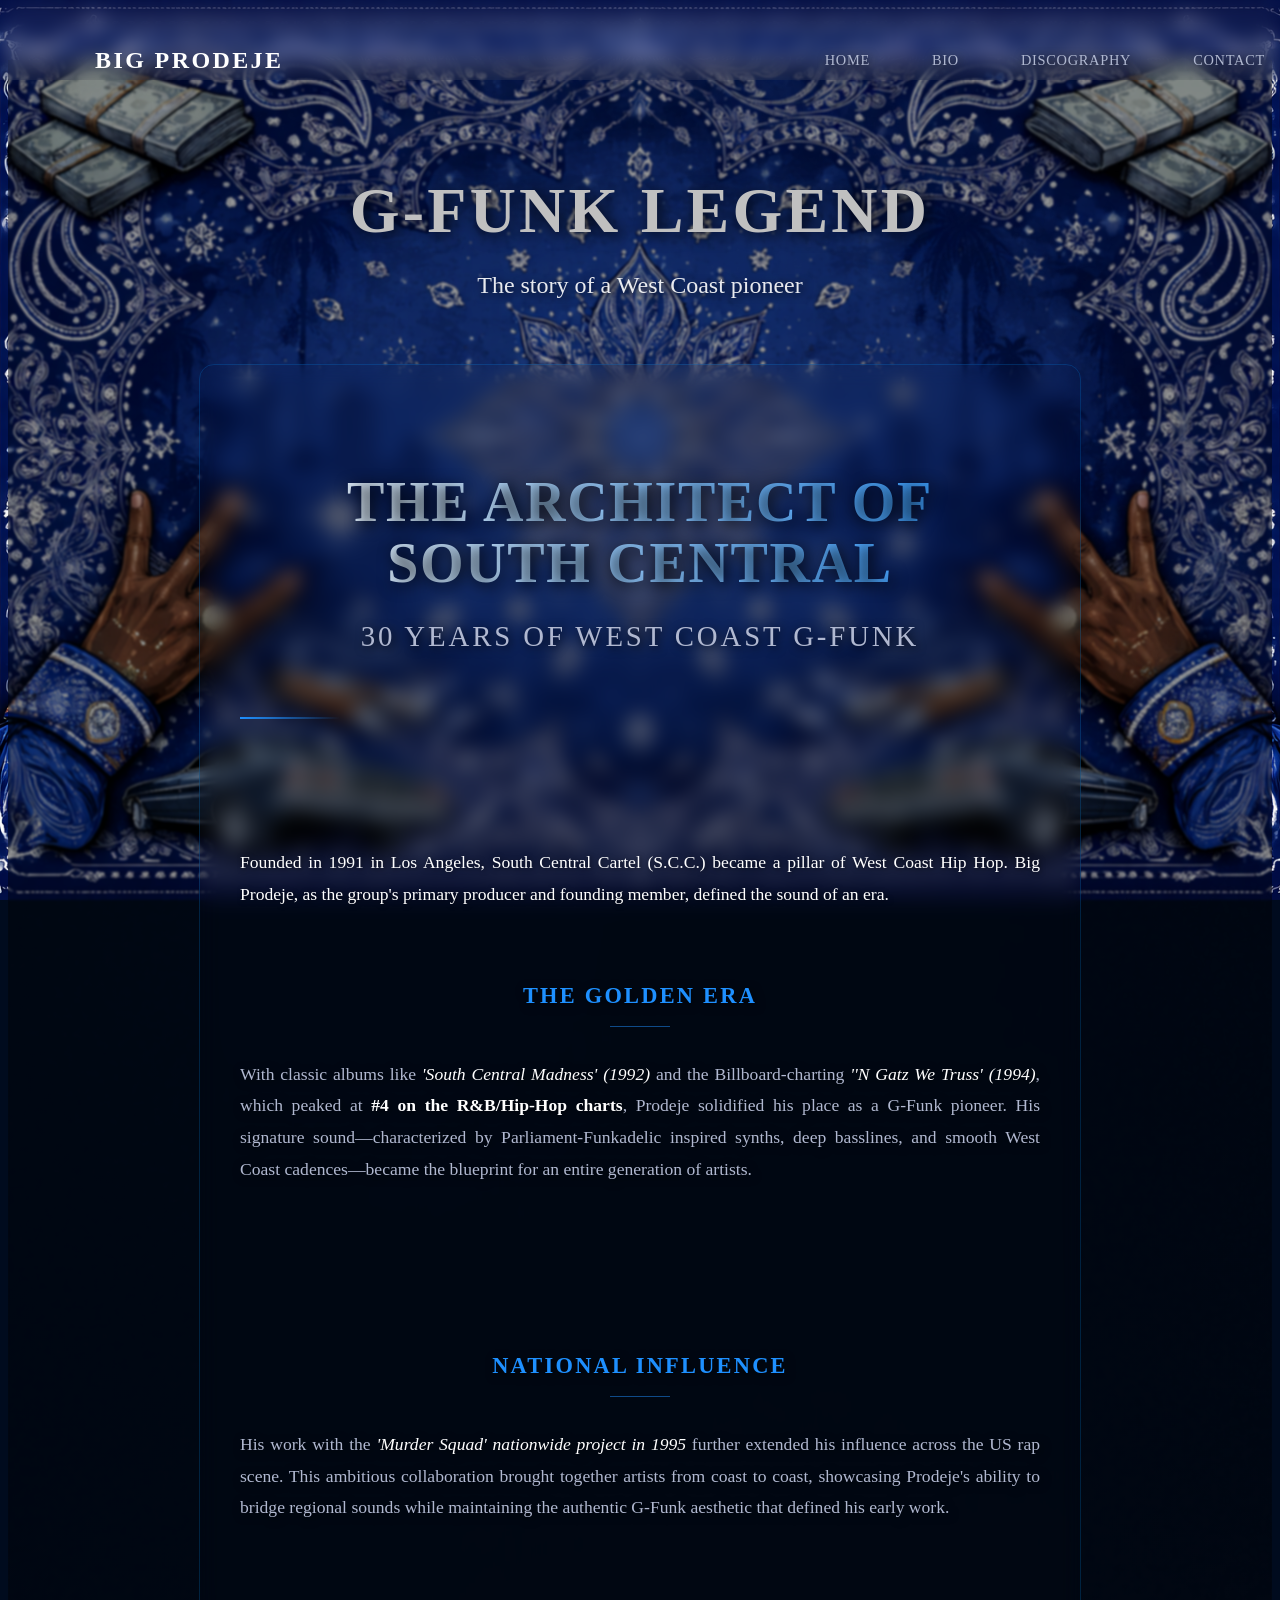
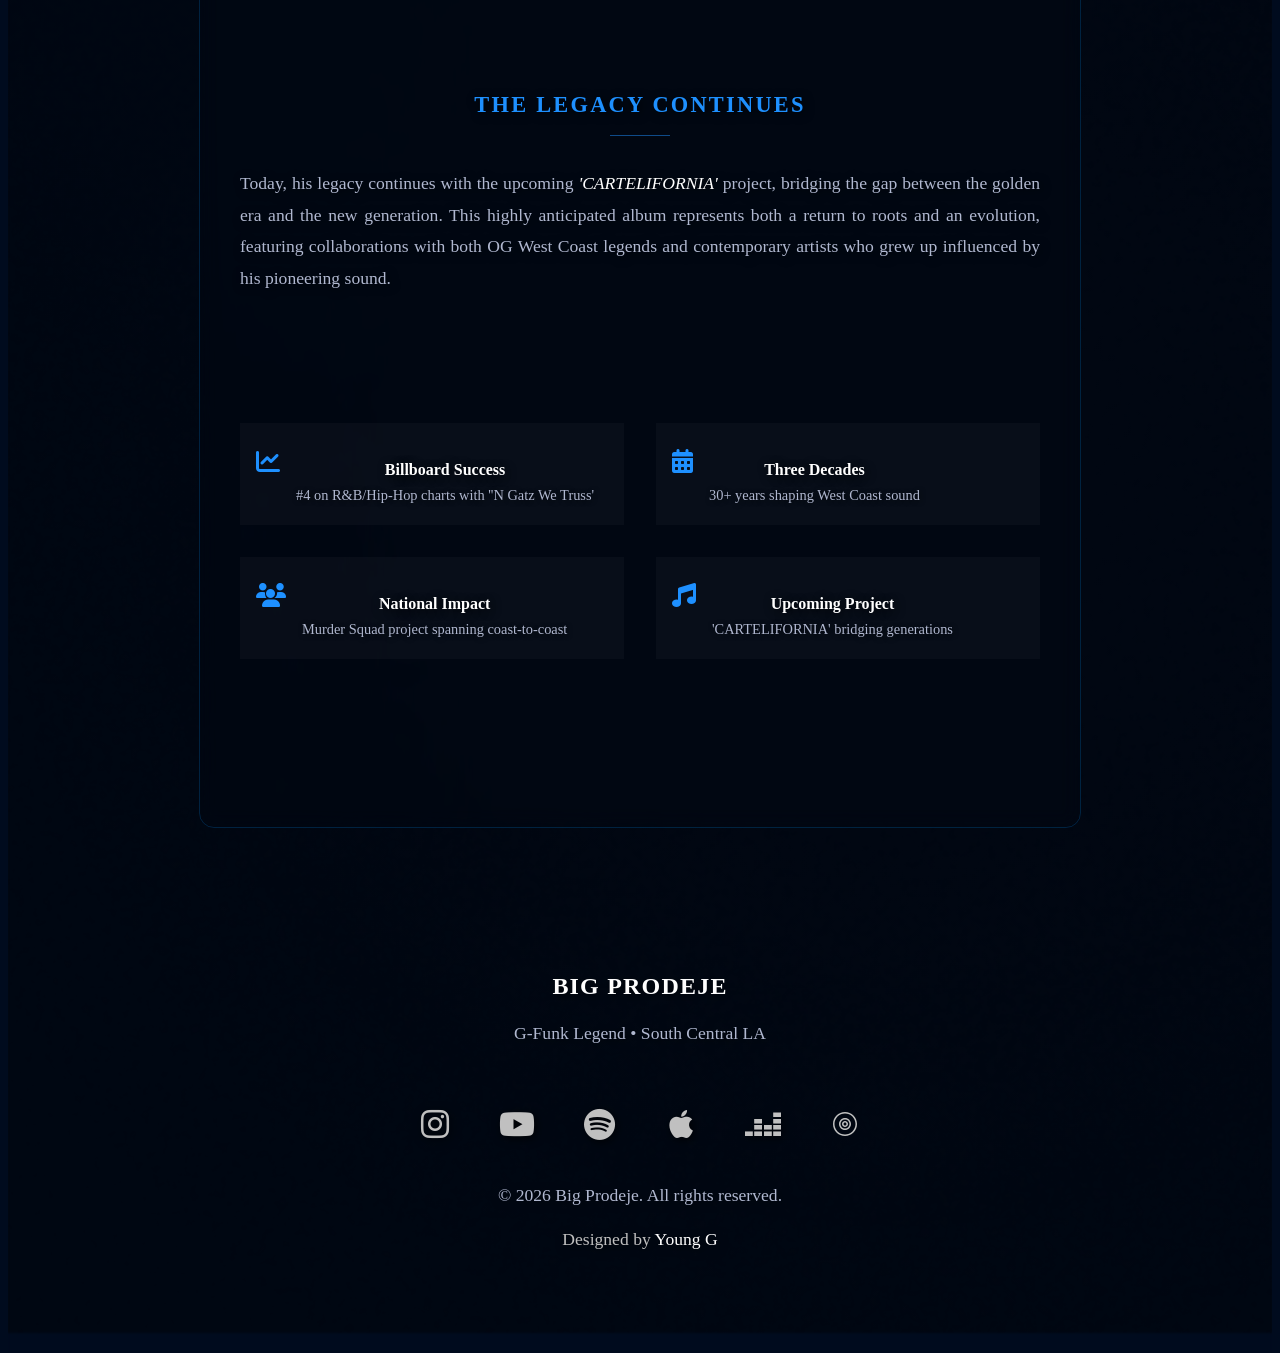
==== commit c9fa120b: "Fix final : alignement cadre néon et suppression débordement" ====
--- a/bio.html
+++ b/bio.html
@@ -7,8 +7,8 @@
     <link rel="preconnect" href="https://fonts.googleapis.com">
     <link rel="preconnect" href="https://fonts.gstatic.com" crossorigin>
     <link href="https://fonts.googleapis.com/css2?family=Archivo+Black&family=Montserrat:wght@300;400;500;600;700;800;900&family=Inter:wght@300;400;500;600;700&display=swap" rel="stylesheet">
-    <link rel="stylesheet" href="https://cdnjs.cloudflare.com/ajax/libs/font-awesome/6.4.0/css/all.min.css">
-    <link rel="stylesheet" href="css/style.css">
+    <link rel="stylesheet" href="https://cdnjs.cloudflare.com/ajax/libs/font-awesome/6.5.1/css/all.min.css">
+    <link rel="stylesheet" href="css/style.css?v=2">
     <link rel="icon" type="image/x-icon" href="assets/favicon.ico">
 </head>
 <body>
@@ -161,23 +161,32 @@
                     <h3>BIG PRODEJE</h3>
                     <p>G-Funk Legend • South Central LA</p>
                 </div>
+
                 <div class="footer-social">
-                    <a href="#" class="social-icon">
+                    <a href="https://www.instagram.com/bigprodeje/" class="social-icon" target="_blank">
+                        <i class="fab fa-instagram"></i>
+                    </a>
+                    <a href="https://www.youtube.com/channel/UCv54OwMCpAbPnlm2bp1Xc9g" class="social-icon" target="_blank">
+                        <i class="fab fa-youtube"></i>
+                    </a>
+                    <a href="https://open.spotify.com/intl-fr/artist/6XwaOep4VWFekGwu11A1kE?si=ycbDwDVSTGCE3lKC9Y5vXw" class="social-icon" target="_blank">
                         <i class="fab fa-spotify"></i>
                     </a>
-                    <a href="#" class="social-icon">
-                        <i class="fab fa-youtube"></i>
-                    </a>
-                    <a href="#" class="social-icon">
-                        <i class="fab fa-instagram"></i>
-                    </a>
-                    <a href="#" class="social-icon">
-                        <i class="fab fa-twitter"></i>
-                    </a>
-                    <a href="#" class="social-icon">
+                    <a href="https://music.apple.com/fr/artist/big-prodeje/283081811" class="social-icon" target="_blank">
                         <i class="fab fa-apple"></i>
                     </a>
-                </div>
+                    <a href="https://www.deezer.com/fr/artist/532885" class="social-icon" target="_blank">
+                        <i class="fab fa-deezer"></i>
+                    </a>
+                    <a href="https://tidal.com/artist/4132831" class="social-icon" target="_blank">
+                        <svg class="tidal-icon" width="24" height="24" viewBox="0 0 24 24" fill="currentColor">
+                            <path d="M12 0C5.373 0 0 5.373 0 12s5.373 12 12 12 12-5.373 12-12S18.627 0 12 0zm0 22.5C6.201 22.5 1.5 17.799 1.5 12S6.201 1.5 12 1.5 22.5 6.201 22.5 12 17.799 22.5 12 22.5z"/>
+                            <path d="M12 6c-3.314 0-6 2.686-6 6s2.686 6 6 6 6-2.686 6-6-2.686-6-6-6zm0 10.5c-2.485 0-4.5-2.015-4.5-4.5S9.515 7.5 12 7.5s4.5 2.015 4.5 4.5-2.015 4.5-4.5 4.5z"/>
+                            <path d="M12 9c-1.657 0-3 1.343-3 3s1.343 3 3 3 3-1.343 3-3-1.343-3-3-3zm0 4.5c-.828 0-1.5-.672-1.5-1.5s.672-1.5 1.5-1.5 1.5.672 1.5 1.5-.672 1.5-1.5 1.5z"/>
+                        </svg>
+                    </a>
+                </div>
+
                 <div class="footer-credits">
                     <p>© 2026 Big Prodeje. All rights reserved.</p>
                     <p class="designer-credit">Designed by <a href="https://younggwestcoastbeatmaker.com/" target="_blank">Young G</a></p>
--- a/css/style.css
+++ b/css/style.css
@@ -278,6 +278,8 @@
     animation: fadeInUp 1s ease;
     position: relative;
     z-index: 2;
+    flex: 1;
+    min-width: 0;
 }
 
 .hero-photo {
@@ -291,10 +293,11 @@
         2px 2px 10px rgba(0, 0, 0, 0.8),
         0 0 20px rgba(0, 150, 255, 0.3),
         0 0 40px rgba(0, 150, 255, 0.2);
+    white-space: nowrap;
 }
 
 .title-line {
-    display: block;
+    display: inline-block;
     text-transform: uppercase;
     letter-spacing: -0.02em;
     font-family: var(--font-heading);
@@ -310,18 +313,18 @@
 }
 
 .title-line:first-child {
-    font-size: 5.5rem;
+    font-size: 5rem;
     line-height: 1;
 }
 
 .title-line:last-child {
-    font-size: 4.5rem;
+    font-size: 4rem;
     line-height: 1;
-    margin-top: -0.5rem;
+    margin-left: 0.5rem;
 }
 
 .title-line {
-    display: block;
+    display: inline-block;
     text-transform: uppercase;
     letter-spacing: -0.02em;
     font-family: var(--font-heading);
@@ -461,9 +464,11 @@
    ============================================ */
 
 .video-showcase {
-    padding: var(--spacing-xl) 0;
+    padding: calc(var(--spacing-xl) + 15px) 0;
     background: transparent !important;
     backdrop-filter: none !important;
+    overflow: hidden !important;
+    contain: paint;
 }
 
 .section-header {
@@ -496,42 +501,45 @@
 }
 
 .video-container {
-    background: none !important;
-    backdrop-filter: none !important;
-    border: none !important;
+    background: rgba(0, 0, 0, 0.7) !important;
+    border: 2px solid rgba(0, 150, 255, 0.5);
     border-radius: 20px;
-    padding: 10px;
-    box-shadow: none !important;
-    transition: none !important;
+    padding: 12px;
+    box-shadow: 
+        0 0 20px rgba(0, 150, 255, 0.4),
+        inset 0 0 15px rgba(255, 255, 255, 0.1);
+    filter: drop-shadow(0 0 25px rgba(0, 150, 255, 0.4));
+    transition: all 0.3s ease;
     max-width: 900px;
     margin: 0 auto;
+    overflow: hidden !important;
 }
 
 .video-container:hover {
-    transform: none !important;
-    box-shadow: none !important;
-    border: none !important;
-}
-
-.video-frame {
-    position: relative;
-}
+    transform: scale(1.02);
+    filter: drop-shadow(0 0 35px rgba(0, 150, 255, 0.8));
+    border: 2px solid rgba(0, 200, 255, 0.7);
+    box-shadow: 
+        0 0 30px rgba(0, 150, 255, 0.6),
+        inset 0 0 20px rgba(255, 255, 255, 0.2);
+}
+
+
 
 .video-border {
     position: relative;
+    overflow: hidden !important;
+    border-radius: 18px;
+    background: transparent;
 }
 
 .video-wrapper {
     position: relative;
     padding-bottom: 56.25%;
     height: 0;
-    overflow: hidden;
+    overflow: hidden !important;
     border-radius: 12px;
-    background: none !important;
-    backdrop-filter: none !important;
-    border: none !important;
-    display: flex;
-    justify-content: center;
+    background: transparent;
 }
 
 .video-wrapper iframe {
@@ -540,9 +548,9 @@
     left: 0;
     width: 100%;
     height: 100%;
-    border-radius: 15px;
-    box-shadow: 0 0 20px rgba(0, 100, 255, 0.3);
-    border: 1px solid rgba(255, 255, 255, 0.1);
+    border-radius: 12px;
+    box-shadow: 0 0 15px rgba(30, 144, 255, 0.5);
+    border: 1px solid rgba(30, 144, 255, 0.3);
 }
 
 .video-info {
@@ -954,8 +962,10 @@
 .footer-social {
     display: flex;
     justify-content: center;
+    align-items: center;
     gap: var(--spacing-md);
     margin: var(--spacing-md) 0;
+    width: 100%;
 }
 
 .social-icon {
@@ -971,12 +981,30 @@
     font-size: 1.2rem;
     text-decoration: none;
     transition: none !important;
+    margin: 0;
+    padding: 0;
+    line-height: 1;
 }
 
 .social-icon:hover {
     background: transparent !important;
     color: var(--silver-primary);
     transform: none !important;
+}
+
+.social-icon i {
+    display: flex;
+    align-items: center;
+    justify-content: center;
+    width: 100%;
+    height: 100%;
+    line-height: 1;
+}
+
+.social-icon .tidal-icon {
+    width: 24px;
+    height: 24px;
+    fill: currentColor;
 }
 
 .footer-credits {
@@ -1040,6 +1068,23 @@
     }
 }
 
+@keyframes neonGlow {
+    0%, 100% {
+        box-shadow: 
+            0 0 10px var(--primary-accent),
+            0 0 20px var(--primary-accent),
+            inset 0 0 10px rgba(30, 144, 255, 0.3);
+        border-color: var(--primary-accent);
+    }
+    50% {
+        box-shadow: 
+            0 0 20px var(--primary-accent),
+            0 0 40px var(--primary-accent),
+            inset 0 0 15px rgba(30, 144, 255, 0.5);
+        border-color: #00BFFF;
+    }
+}
+
 @keyframes chromeShift {
     0% {
         background-position: 0% 0%;
@@ -1125,7 +1170,7 @@
     }
     
     .video-frame {
-        padding: 15px;
+        padding: 0 !important;
     }
 }
 
@@ -1155,11 +1200,12 @@
     }
     
     .title-line:first-child {
-        font-size: 4rem;
+        font-size: 3.5rem;
     }
     
     .title-line:last-child {
-        font-size: 3.2rem;
+        font-size: 2.8rem;
+        margin-left: 0.4rem;
     }
     
     .hero h2 {
@@ -1177,11 +1223,12 @@
 
 @media (max-width: 480px) {
     .title-line:first-child {
-        font-size: 3rem;
+        font-size: 2.5rem;
     }
     
     .title-line:last-child {
-        font-size: 2.4rem;
+        font-size: 2rem;
+        margin-left: 0.3rem;
     }
     
     .hero h2 {
@@ -1945,16 +1992,17 @@
 .streaming-btn {
     display: flex;
     align-items: center;
-    gap: var(--spacing-sm);
-    padding: var(--spacing-sm) var(--spacing-lg);
-    border-radius: var(--radius-lg);
+    justify-content: center;
+    width: 60px;
+    height: 60px;
+    border-radius: 50%;
     text-decoration: none;
-    font-weight: 600;
+    font-size: 1.5rem;
     transition: transform 0.3s ease, box-shadow 0.3s ease;
 }
 
 .streaming-btn:hover {
-    transform: translateY(-3px);
+    transform: scale(1.1);
     box-shadow: 0 5px 20px rgba(0, 0, 0, 0.3);
 }
 
@@ -1979,8 +2027,20 @@
 }
 
 .streaming-btn.tidal {
-    background: #000;
+    background: #111;
     color: white;
+    border: 1px solid #333;
+}
+
+.streaming-btn.tidal .tidal-icon {
+    width: 24px;
+    height: 24px;
+    fill: white;
+    transition: fill 0.3s ease;
+}
+
+.streaming-btn.tidal:hover .tidal-icon {
+    fill: #00FFFF;
 }
 
 /* Spotify Player Styles */
@@ -2209,6 +2269,18 @@
     border-left: 4px solid #1DA1F2;
 }
 
+.social-card.apple {
+    border-left: 4px solid #FA243C;
+}
+
+.social-card.deezer {
+    border-left: 4px solid #FEAA2D;
+}
+
+.social-card.tidal {
+    border-left: 4px solid #00FFFF;
+}
+
 .social-icon {
     font-size: 2rem;
 }
@@ -2227,6 +2299,18 @@
 
 .social-card.twitter .social-icon {
     color: #1DA1F2;
+}
+
+.social-card.apple .social-icon {
+    color: #FA243C;
+}
+
+.social-card.deezer .social-icon {
+    color: #FEAA2D;
+}
+
+.social-card.tidal .social-icon {
+    color: #00FFFF;
 }
 
 .social-info h3 {
@@ -2303,9 +2387,9 @@
     }
     
     .streaming-btn {
-        width: 100%;
-        max-width: 250px;
-        justify-content: center;
+        width: 50px;
+        height: 50px;
+        font-size: 1.3rem;
     }
 }
 
@@ -2461,21 +2545,17 @@
     box-shadow: 0 8px 30px rgba(0, 0, 0, 0.5);
 }
 
-/* YouTube Video Container - Glassmorphism Default State */
+/* YouTube Video Container - Clean Frame */
 .video-frame {
-    background: rgba(255, 255, 255, 0.03) !important;
-    backdrop-filter: blur(5px);
-    border: 1px solid rgba(255, 255, 255, 0.05);
-    border-radius: var(--radius-lg);
-    box-shadow: 0 4px 15px rgba(0, 0, 0, 0.2);
-    transition: all 0.3s ease;
+    background: transparent;
+    overflow: hidden;
 }
 
 /* YouTube Video Container - Glassmorphism Hover Effect */
 .video-frame:hover {
-    background: rgba(255, 255, 255, 0.08) !important;
-    border: 1px solid rgba(255, 255, 255, 0.15);
-    box-shadow: 0 8px 30px rgba(0, 0, 0, 0.5);
+    background: transparent !important;
+    border: none !important;
+    box-shadow: none !important;
 }
 
 /* Highlight Cards (Murder Squad) - Glassmorphism Default State */
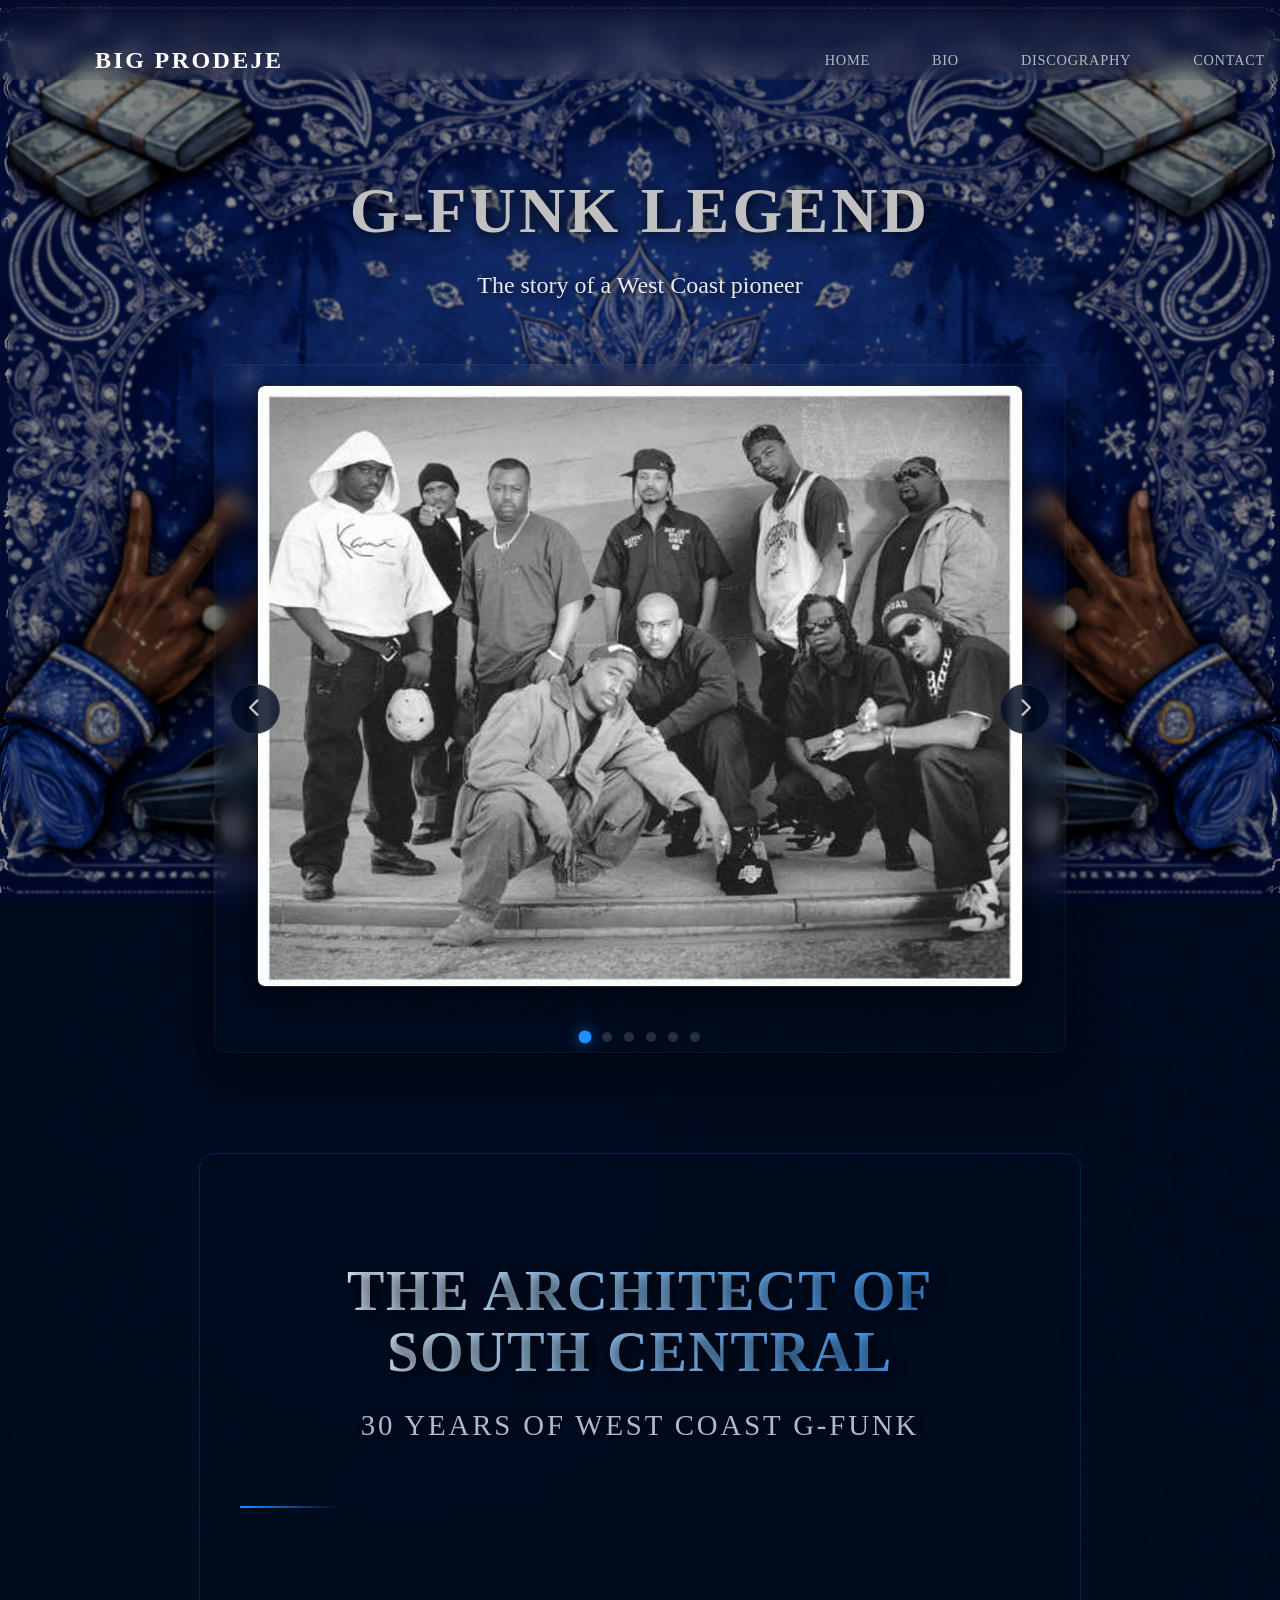
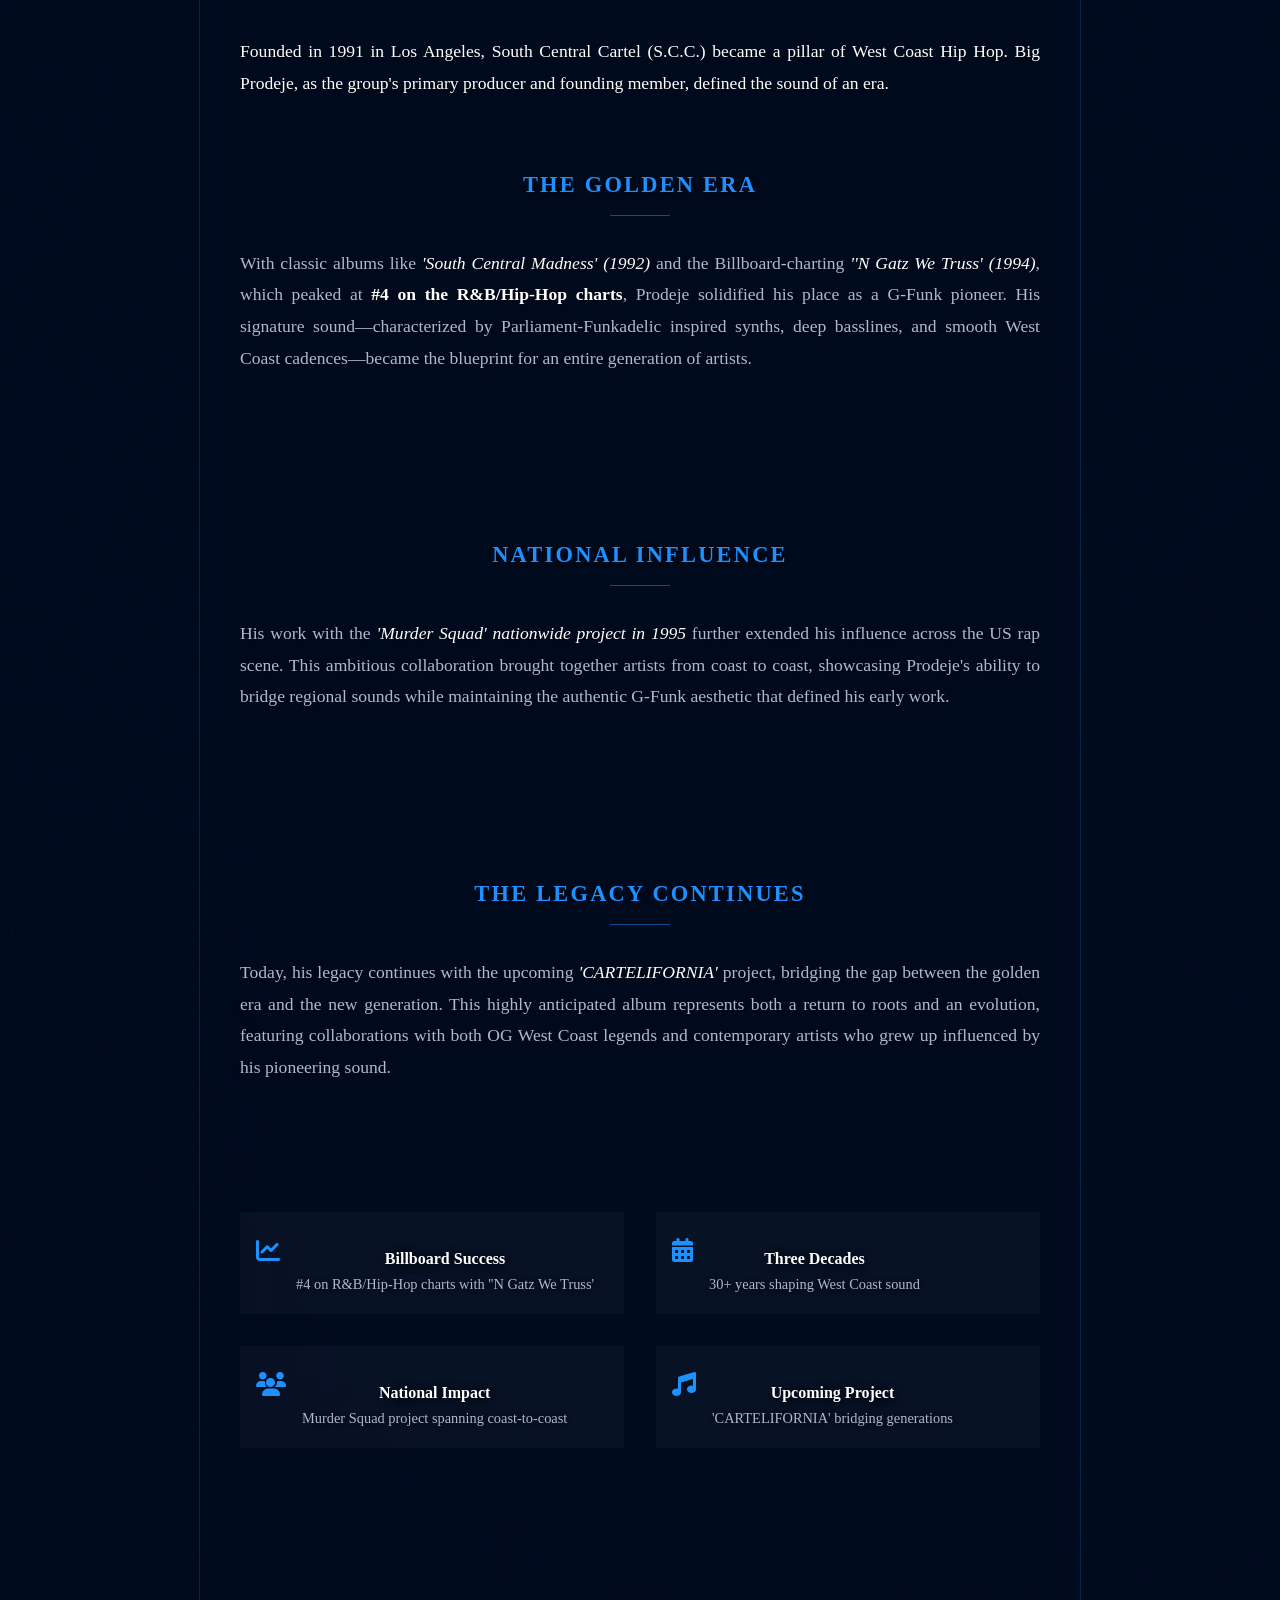
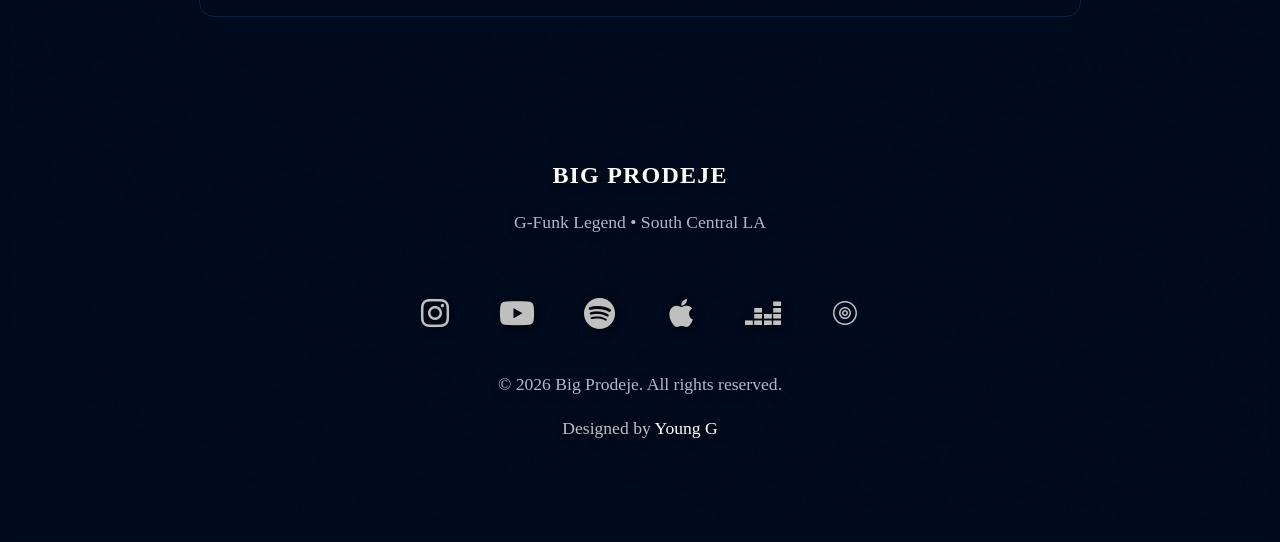
==== commit deacb7d0: "Fix design du carrousel bio" ====
--- a/bio.html
+++ b/bio.html
@@ -39,6 +39,53 @@
         </div>
     </section>
 
+    <!-- Bio Gallery Carousel -->
+    <section class="bio-gallery-section">
+        <div class="container">
+            <div class="bio-gallery-carousel">
+                <div class="bio-gallery-track">
+                    <div class="bio-gallery-slide">
+                        <div class="bio-gallery-frame">
+                            <img src="assets/img/SCC%20Tupac.jpg" alt="SCC Tupac">
+                        </div>
+                    </div>
+                    <div class="bio-gallery-slide">
+                        <div class="bio-gallery-frame">
+                            <img src="assets/img/Classic%20SCC%20%232.jpg" alt="Classic SCC #2">
+                        </div>
+                    </div>
+                    <div class="bio-gallery-slide">
+                        <div class="bio-gallery-frame">
+                            <img src="assets/img/GNT_on_black-117.jpg" alt="GNT on Black 117">
+                        </div>
+                    </div>
+                    <div class="bio-gallery-slide">
+                        <div class="bio-gallery-frame">
+                            <img src="assets/img/GNT_on_black-24.jpg" alt="GNT on Black 24">
+                        </div>
+                    </div>
+                    <div class="bio-gallery-slide">
+                        <div class="bio-gallery-frame">
+                            <img src="assets/img/GNT_on_black-71.jpg" alt="GNT on Black 71">
+                        </div>
+                    </div>
+                    <div class="bio-gallery-slide">
+                        <div class="bio-gallery-frame">
+                            <img src="assets/img/GNT_on_black-6.jpg" alt="GNT on Black 6">
+                        </div>
+                    </div>
+                </div>
+                <button class="gallery-nav gallery-prev" aria-label="Previous image">
+                    <i class="fas fa-chevron-left"></i>
+                </button>
+                <button class="gallery-nav gallery-next" aria-label="Next image">
+                    <i class="fas fa-chevron-right"></i>
+                </button>
+                <div class="gallery-dots"></div>
+            </div>
+        </div>
+    </section>
+
     <!-- Biography Content -->
     <section class="biography-page">
         <div class="bio-texture"></div>
@@ -163,22 +210,22 @@
                 </div>
 
                 <div class="footer-social">
-                    <a href="https://www.instagram.com/bigprodeje/" class="social-icon" target="_blank">
+                    <a href="https://www.instagram.com/bigprodeje/" class="social-icon" target="_blank" rel="noopener noreferrer">
                         <i class="fab fa-instagram"></i>
                     </a>
-                    <a href="https://www.youtube.com/channel/UCv54OwMCpAbPnlm2bp1Xc9g" class="social-icon" target="_blank">
+                    <a href="https://www.youtube.com/channel/UCv54OwMCpAbPnlm2bp1Xc9g" class="social-icon" target="_blank" rel="noopener noreferrer">
                         <i class="fab fa-youtube"></i>
                     </a>
-                    <a href="https://open.spotify.com/intl-fr/artist/6XwaOep4VWFekGwu11A1kE?si=ycbDwDVSTGCE3lKC9Y5vXw" class="social-icon" target="_blank">
+                    <a href="https://open.spotify.com/intl-fr/artist/6XwaOep4VWFekGwu11A1kE?si=ycbDwDVSTGCE3lKC9Y5vXw" class="social-icon" target="_blank" rel="noopener noreferrer">
                         <i class="fab fa-spotify"></i>
                     </a>
-                    <a href="https://music.apple.com/fr/artist/big-prodeje/283081811" class="social-icon" target="_blank">
+                    <a href="https://music.apple.com/fr/artist/big-prodeje/283081811" class="social-icon" target="_blank" rel="noopener noreferrer">
                         <i class="fab fa-apple"></i>
                     </a>
-                    <a href="https://www.deezer.com/fr/artist/532885" class="social-icon" target="_blank">
+                    <a href="https://www.deezer.com/fr/artist/532885" class="social-icon" target="_blank" rel="noopener noreferrer">
                         <i class="fab fa-deezer"></i>
                     </a>
-                    <a href="https://tidal.com/artist/4132831" class="social-icon" target="_blank">
+                    <a href="https://tidal.com/artist/4132831" class="social-icon" target="_blank" rel="noopener noreferrer">
                         <svg class="tidal-icon" width="24" height="24" viewBox="0 0 24 24" fill="currentColor">
                             <path d="M12 0C5.373 0 0 5.373 0 12s5.373 12 12 12 12-5.373 12-12S18.627 0 12 0zm0 22.5C6.201 22.5 1.5 17.799 1.5 12S6.201 1.5 12 1.5 22.5 6.201 22.5 12 17.799 22.5 12 22.5z"/>
                             <path d="M12 6c-3.314 0-6 2.686-6 6s2.686 6 6 6 6-2.686 6-6-2.686-6-6-6zm0 10.5c-2.485 0-4.5-2.015-4.5-4.5S9.515 7.5 12 7.5s4.5 2.015 4.5 4.5-2.015 4.5-4.5 4.5z"/>
@@ -189,7 +236,7 @@
 
                 <div class="footer-credits">
                     <p>© 2026 Big Prodeje. All rights reserved.</p>
-                    <p class="designer-credit">Designed by <a href="https://younggwestcoastbeatmaker.com/" target="_blank">Young G</a></p>
+                    <p class="designer-credit">Designed by <a href="https://younggwestcoastbeatmaker.com/" target="_blank" rel="noopener noreferrer">Young G</a></p>
                 </div>
             </div>
         </div>
--- a/css/style.css
+++ b/css/style.css
@@ -112,7 +112,7 @@
 
 body::before {
     content: '';
-    position: absolute;
+    position: fixed; /* 👈 ON CHANGE "absolute" PAR "fixed" */
     top: 0;
     left: 0;
     width: 100%;
@@ -2169,6 +2169,276 @@
     width: 20px;
 }
 
+/* Contact Image - Framed like homepage hero */
+.contact-image-wrapper {
+    display: flex;
+    justify-content: center;
+    align-items: center;
+    padding: 20px 0;
+}
+
+.contact-image-frame {
+    max-width: 700px;
+    width: 100%;
+}
+
+.contact-image-frame img {
+    width: 100%;
+    height: auto;
+    object-fit: contain;
+    border-radius: 20px;
+    filter: drop-shadow(0 0 25px rgba(0, 150, 255, 0.4));
+    max-height: 500px;
+    display: block;
+    border: 2px solid rgba(0, 150, 255, 0.5);
+    box-shadow: 0 0 20px rgba(0, 150, 255, 0.4), inset 0 0 15px rgba(255, 255, 255, 0.1);
+    transition: all 0.3s ease;
+}
+
+.contact-image-frame img:hover {
+    filter: drop-shadow(0 0 35px rgba(0, 150, 255, 0.8));
+    transform: scale(1.05);
+    border: 2px solid rgba(0, 200, 255, 0.7);
+    box-shadow: 0 0 30px rgba(0, 150, 255, 0.6), inset 0 0 20px rgba(255, 255, 255, 0.2);
+}
+
+/* Contact Emails Section */
+.contact-emails-section {
+    padding: var(--spacing-xl) 0;
+}
+
+.contact-emails-grid {
+    display: grid;
+    grid-template-columns: repeat(2, 1fr);
+    gap: var(--spacing-lg);
+    max-width: 900px;
+    margin: 0 auto;
+}
+
+.contact-email-card {
+    background: rgba(255, 255, 255, 0.05);
+    backdrop-filter: blur(5px);
+    -webkit-backdrop-filter: blur(5px);
+    border: 1px solid rgba(0, 150, 255, 0.3);
+    border-radius: 20px;
+    padding: 40px 30px;
+    text-align: center;
+    transition: all 0.3s ease;
+}
+
+.contact-email-card:hover {
+    transform: translateY(-5px);
+    border-color: rgba(0, 150, 255, 0.6);
+    box-shadow: 0 10px 30px rgba(0, 150, 255, 0.2);
+}
+
+.contact-email-icon {
+    font-size: 2.5rem;
+    color: var(--primary-accent);
+    margin-bottom: var(--spacing-md);
+}
+
+.contact-email-card h3 {
+    font-family: var(--font-subheading);
+    font-size: 1.3rem;
+    margin-bottom: var(--spacing-sm);
+    color: var(--text-primary);
+    letter-spacing: 0.05em;
+}
+
+.contact-email-desc {
+    color: var(--text-secondary);
+    font-size: 0.95rem;
+    margin-bottom: var(--spacing-md);
+    line-height: 1.5;
+}
+
+.contact-email-link {
+    display: inline-block;
+    font-size: 1.4rem;
+    font-weight: 700;
+    color: var(--primary-accent);
+    text-decoration: none;
+    padding: 12px 24px;
+    border: 2px solid rgba(0, 150, 255, 0.4);
+    border-radius: 12px;
+    transition: all 0.3s ease;
+    word-break: break-all;
+}
+
+.contact-email-link:hover {
+    background: rgba(0, 150, 255, 0.1);
+    border-color: var(--primary-accent);
+    box-shadow: 0 0 20px rgba(0, 150, 255, 0.3);
+    transform: scale(1.05);
+}
+
+@media (max-width: 768px) {
+    .contact-emails-grid {
+        grid-template-columns: 1fr;
+    }
+    
+    .contact-email-link {
+        font-size: 1.1rem;
+        padding: 10px 18px;
+    }
+    
+    .contact-image-frame {
+        max-width: 100%;
+    }
+}
+
+/* ============================================ 
+    BIO GALLERY CAROUSEL - SINGLE IMAGE SHOWCASE 
+    ============================================ */ 
+ 
+ .bio-gallery-section { 
+     padding: var(--spacing-xl) 0; 
+     background: transparent !important; 
+ } 
+ 
+ .bio-gallery-carousel { 
+     position: relative; 
+     max-width: 850px; 
+     margin: 0 auto; 
+     overflow: hidden !important; 
+     padding: 0 !important; 
+     border-radius: 12px; 
+     background: rgba(0, 11, 30, 0.4); 
+     backdrop-filter: blur(10px); 
+     border: 1px solid rgba(255, 255, 255, 0.05); 
+     box-shadow: 0 20px 50px rgba(0, 0, 0, 0.5); 
+ } 
+ 
+ .bio-gallery-track { 
+     display: flex; 
+     transition: transform 0.6s cubic-bezier(0.25, 1, 0.5, 1); 
+     width: 100% !important; 
+     margin: 0 !important; 
+     padding: 0 !important; 
+ } 
+ 
+ .bio-gallery-slide { 
+     min-width: 100% !important; 
+     width: 100% !important; 
+     flex: 0 0 100% !important; 
+     display: flex; 
+     justify-content: center; 
+     align-items: center; 
+     padding: 20px !important; 
+     box-sizing: border-box !important; 
+ } 
+ 
+ .bio-gallery-frame { 
+     width: 100%; 
+     position: relative; 
+     display: flex; 
+     justify-content: center; 
+ } 
+ 
+ .bio-gallery-frame img { 
+     max-width: 100%; 
+     height: auto; 
+     max-height: 600px; 
+     object-fit: contain; 
+     border-radius: 8px; 
+     border: 1px solid rgba(192, 192, 192, 0.2); 
+     box-shadow: 0 10px 30px rgba(0, 0, 0, 0.6); 
+     transition: transform 0.4s ease; 
+     background: #000; 
+ } 
+ 
+ .bio-gallery-frame img:hover { 
+     transform: scale(1.02); 
+     border-color: rgba(30, 144, 255, 0.4); 
+     box-shadow: 0 15px 40px rgba(0, 0, 0, 0.8), 0 0 20px rgba(30, 144, 255, 0.2); 
+ } 
+ 
+ .gallery-nav { 
+     position: absolute; 
+     top: 50%; 
+     transform: translateY(-50%); 
+     background: rgba(0, 11, 30, 0.8); 
+     color: var(--silver-primary); 
+     border: 1px solid rgba(255, 255, 255, 0.1); 
+     width: 50px; 
+     height: 50px; 
+     border-radius: 50%; 
+     cursor: pointer; 
+     font-size: 1.2rem; 
+     display: flex; 
+     align-items: center; 
+     justify-content: center; 
+     transition: all 0.3s ease; 
+     z-index: 10; 
+     backdrop-filter: blur(5px); 
+ } 
+ 
+ .gallery-nav:hover { 
+     background: rgba(30, 144, 255, 0.2); 
+     color: #fff; 
+     border-color: var(--primary-accent); 
+     transform: translateY(-50%) scale(1.1); 
+ } 
+ 
+ .gallery-prev { left: 15px; } 
+ .gallery-next { right: 15px; } 
+ 
+ .gallery-dots { 
+     display: flex; 
+     justify-content: center; 
+     gap: 12px; 
+     margin-top: 25px; 
+     padding-bottom: 10px; 
+ } 
+ 
+ .gallery-dot { 
+     width: 10px; 
+     height: 10px; 
+     border-radius: 50%; 
+     background: rgba(255, 255, 255, 0.15); 
+     border: none; 
+     cursor: pointer; 
+     transition: all 0.3s ease; 
+ } 
+ 
+ .gallery-dot.active { 
+     background: var(--primary-accent); 
+     transform: scale(1.3); 
+     box-shadow: 0 0 10px rgba(30, 144, 255, 0.6); 
+ } 
+ 
+ .gallery-dot:hover:not(.active) { 
+     background: rgba(255, 255, 255, 0.5); 
+ } 
+ 
+ @media (max-width: 768px) { 
+     .bio-gallery-carousel { 
+         border-radius: 0; 
+         border-left: none; 
+         border-right: none; 
+         padding: 5px 0; 
+     } 
+     
+     .bio-gallery-slide { 
+         padding: 5px; 
+     } 
+ 
+     .bio-gallery-frame img { 
+         max-height: 400px; 
+         border-radius: 4px; 
+     } 
+     
+     .gallery-nav { 
+         width: 40px; 
+         height: 40px; 
+         font-size: 1rem; 
+     } 
+     
+     .gallery-prev { left: 5px; } 
+     .gallery-next { right: 5px; } 
+ }
+
 /* Contact Form */
 .contact-form-section {
     background: transparent !important;
@@ -2645,3 +2915,436 @@
     transform-box: border-box !important;
 }
 
+/* ============================================
+   SOUTH CENTRAL CARTEL LEGACY SECTION
+   ============================================ */
+
+#scc-legacy {
+    padding: 80px 0;
+    position: relative;
+    z-index: 2;
+}
+
+.section-title.neon-blue {
+    background: linear-gradient(90deg, #00FFFF 0%, #0080FF 50%, #00FFFF 100%);
+    -webkit-background-clip: text;
+    -webkit-text-fill-color: transparent;
+    background-clip: text;
+    text-shadow: 
+        0 0 10px rgba(0, 200, 255, 0.5),
+        0 0 20px rgba(0, 150, 255, 0.3),
+        0 0 30px rgba(0, 100, 255, 0.2);
+    text-align: center;
+    font-size: 3.5rem;
+    margin-bottom: 1rem;
+}
+
+#scc-legacy .section-title.neon-blue {
+    /* Inherits all styles from .section-title.neon-blue */
+}
+
+#scc-legacy .section-subtitle {
+    text-align: center;
+    color: var(--silver-primary);
+    font-size: 1.2rem;
+    margin-bottom: 3rem;
+}
+
+.scc-grid {
+    display: grid;
+    grid-template-columns: repeat(3, 1fr);
+    gap: var(--spacing-md);
+    margin-top: var(--spacing-lg);
+}
+
+#scc-legacy .album-card {
+    background: rgba(255, 255, 255, 0.05) !important;
+    backdrop-filter: blur(10px) !important;
+    border: 1px solid rgba(255, 255, 255, 0.1) !important;
+    border-radius: 20px !important;
+    padding: 15px;
+    box-shadow: 0 10px 30px rgba(0, 0, 0, 0.5) !important;
+    transition: transform 0.3s ease, box-shadow 0.3s ease !important;
+}
+
+#scc-legacy .album-card:hover {
+    transform: translateY(-5px) !important;
+    box-shadow: 0 15px 40px rgba(0, 0, 0, 0.7) !important;
+    border: 1px solid rgba(255, 255, 255, 0.2) !important;
+}
+
+#scc-legacy .album-card iframe {
+    border-radius: 12px;
+    width: 100%;
+    height: 352px;
+    border: none;
+}
+
+/* Fade-in animation for SCC cards */
+#scc-legacy .album-card.fade-in {
+    opacity: 0;
+    transform: translateY(20px);
+    transition: opacity 0.8s ease, transform 0.8s ease;
+}
+
+#scc-legacy .album-card.fade-in.animated {
+    opacity: 1;
+    transform: translateY(0);
+}
+
+/* Stagger animation delays for SCC cards */
+#scc-legacy .album-card.fade-in:nth-child(1) { transition-delay: 0.1s; }
+#scc-legacy .album-card.fade-in:nth-child(2) { transition-delay: 0.2s; }
+#scc-legacy .album-card.fade-in:nth-child(3) { transition-delay: 0.3s; }
+#scc-legacy .album-card.fade-in:nth-child(4) { transition-delay: 0.4s; }
+#scc-legacy .album-card.fade-in:nth-child(5) { transition-delay: 0.5s; }
+#scc-legacy .album-card.fade-in:nth-child(6) { transition-delay: 0.6s; }
+#scc-legacy .album-card.fade-in:nth-child(7) { transition-delay: 0.7s; }
+#scc-legacy .album-card.fade-in:nth-child(8) { transition-delay: 0.8s; }
+#scc-legacy .album-card.fade-in:nth-child(9) { transition-delay: 0.9s; }
+#scc-legacy .album-card.fade-in:nth-child(10) { transition-delay: 1.0s; }
+#scc-legacy .album-card.fade-in:nth-child(11) { transition-delay: 1.1s; }
+#scc-legacy .album-card.fade-in:nth-child(12) { transition-delay: 1.2s; }
+
+/* Responsive adjustments */
+@media (max-width: 1024px) {
+    .scc-grid {
+        grid-template-columns: repeat(2, 1fr);
+    }
+}
+
+@media (max-width: 768px) {
+    .section-title.neon-blue {
+        font-size: 2.5rem;
+    }
+    
+    .scc-grid {
+        grid-template-columns: 1fr;
+    }
+}
+
+@media (max-width: 480px) {
+    .section-title.neon-blue {
+        font-size: 2rem;
+    }
+}
+
+/* S.C.C. Singles & Remixes Section */
+#scc-singles .section-subtitle {
+    text-align: center;
+    color: var(--silver-primary);
+    font-size: 1.2rem;
+    margin-bottom: 3rem;
+}
+
+#scc-singles .album-card {
+    background: rgba(255, 255, 255, 0.05) !important;
+    backdrop-filter: blur(10px) !important;
+    border: 1px solid rgba(255, 255, 255, 0.1) !important;
+    border-radius: 20px !important;
+    padding: 15px;
+    box-shadow: 0 10px 30px rgba(0, 0, 0, 0.5) !important;
+    transition: transform 0.3s ease, box-shadow 0.3s ease !important;
+}
+
+#scc-singles .album-card:hover {
+    transform: translateY(-5px) !important;
+    box-shadow: 0 15px 40px rgba(0, 0, 0, 0.7) !important;
+    border: 1px solid rgba(255, 255, 255, 0.2) !important;
+}
+
+#scc-singles .album-card iframe {
+    border-radius: 12px;
+    width: 100%;
+    height: 352px;
+    border: none;
+}
+
+/* Fade-in animation for SCC singles cards */
+#scc-singles .album-card.fade-in {
+    opacity: 0;
+    transform: translateY(20px);
+    transition: opacity 0.8s ease, transform 0.8s ease;
+}
+
+#scc-singles .album-card.fade-in.animated {
+    opacity: 1;
+    transform: translateY(0);
+}
+
+/* Stagger animation delays for SCC singles cards */
+#scc-singles .album-card.fade-in:nth-child(1) { transition-delay: 0.1s; }
+#scc-singles .album-card.fade-in:nth-child(2) { transition-delay: 0.2s; }
+#scc-singles .album-card.fade-in:nth-child(3) { transition-delay: 0.3s; }
+#scc-singles .album-card.fade-in:nth-child(4) { transition-delay: 0.4s; }
+#scc-singles .album-card.fade-in:nth-child(5) { transition-delay: 0.5s; }
+#scc-singles .album-card.fade-in:nth-child(6) { transition-delay: 0.6s; }
+#scc-singles .album-card.fade-in:nth-child(7) { transition-delay: 0.7s; }
+#scc-singles .album-card.fade-in:nth-child(8) { transition-delay: 0.8s; }
+#scc-singles .album-card.fade-in:nth-child(9) { transition-delay: 0.9s; }
+#scc-singles .album-card.fade-in:nth-child(10) { transition-delay: 1.0s; }
+#scc-singles .album-card.fade-in:nth-child(11) { transition-delay: 1.1s; }
+
+/* Responsive adjustments for SCC singles */
+/* Note: .section-title.neon-blue responsive styles are already defined above */
+
+/* ============================================
+/* ============================================
+   🔥 LE VRAI FIX MOBILE (PARDON POUR LE BUG)
+   ============================================ */
+
+@media (max-width: 768px) {
+    /* 1. ANTI-DÉBORDEMENT */
+    html, body {
+        max-width: 100vw !important;
+        overflow-x: hidden !important;
+    }
+    *, *::before, *::after {
+        box-sizing: border-box !important;
+        max-width: 100vw !important;
+    }
+
+    /* 2. LE HEADER (Lui seul est fixe) */
+    header, .navbar {
+        position: fixed !important;
+        top: 0 !important;
+        left: 0 !important;
+        width: 100vw !important;
+        height: 70px !important;
+        background: rgba(0, 11, 30, 0.98) !important;
+        z-index: 99990 !important;
+        padding: 0 !important;
+        display: block !important;
+    }
+
+    /* 3. LE CONTENEUR INTERNE (Garde l'alignement propre) */
+    header .container, .navbar .container, .nav-container {
+        position: relative !important; /* PAS DE FIXED ICI */
+        width: 100% !important;
+        height: 100% !important;
+        display: flex !important;
+        flex-direction: row !important;
+        justify-content: space-between !important;
+        align-items: center !important;
+        padding: 0 15px !important;
+    }
+
+    /* 4. LE LOGO ET LE BOUTON (Au premier plan) */
+    .logo, .navbar-brand {
+        position: relative !important;
+        z-index: 99999 !important;
+        font-size: 1.2rem !important;
+        margin: 0 !important;
+    }
+
+    .menu-toggle {
+        display: flex !important;
+        position: relative !important;
+        z-index: 99999 !important; /* Passe au-dessus du menu */
+        pointer-events: auto !important; /* FORCE LE CLIC */
+        cursor: pointer !important;
+        align-items: center !important;
+        justify-content: center !important;
+        width: 45px !important;
+        height: 45px !important;
+        margin: 0 !important;
+        background: transparent !important;
+        border: 1px solid white !important;
+        color: white !important;
+        border-radius: 8px !important;
+    }
+
+    /* 5. LE TIROIR DÉROULANT */
+    .navbar .nav-links, header .nav-links {
+        display: none !important;
+    }
+
+    .navbar .nav-links.active, header .nav-links.active {
+        display: flex !important;
+        flex-direction: column !important; /* Force la verticale */
+        position: absolute !important; /* S'accroche sous le header */
+        top: 70px !important;
+        left: 0 !important;
+        width: 100vw !important;
+        background: rgba(0, 11, 30, 0.98) !important;
+        z-index: 99980 !important; /* Sous le bouton mais sur le site */
+        padding: 10px 0 20px 0 !important;
+        margin: 0 !important;
+        border-bottom: 2px solid rgba(30, 144, 255, 0.5) !important;
+        box-shadow: 0 15px 30px rgba(0,0,0,0.8) !important;
+    }
+
+    .navbar .nav-links.active a, header .nav-links.active a {
+        display: block !important;
+        width: 100% !important;
+        text-align: center !important;
+        padding: 15px !important;
+        margin: 0 !important;
+        font-size: 1.3rem !important;
+        border-bottom: 1px solid rgba(255, 255, 255, 0.05) !important;
+    }
+
+    /* 6. CENTRAGE S25 (Le reste de la page) */
+    main, .main-content, .hero {
+        margin-top: 70px !important;
+    }
+    
+    .hero-container, .container {
+        padding-left: 15px !important;
+        padding-right: 15px !important;
+    }
+
+    .hero-title {
+        display: flex !important;
+        flex-direction: column !important;
+        align-items: center !important;
+        margin-bottom: 1.5rem !important;
+    }
+
+    .hero-title .title-line {
+        display: block !important;
+        text-align: center !important;
+        white-space: normal !important;
+        margin: 0 !important;
+    }
+
+    .hero-title .title-line:first-child { font-size: 3.2rem !important; line-height: 1 !important; }
+    .hero-title .title-line:last-child { font-size: 2.5rem !important; line-height: 1 !important; }
+
+    .hero-cta {
+        display: flex !important;
+        flex-direction: column !important;
+        align-items: center !important;
+        width: 100% !important;
+        gap: 15px !important;
+    }
+
+    .hero-cta .btn {
+        width: 100% !important;
+        max-width: 280px !important;
+        margin: 0 !important;
+        justify-content: center !important;
+    }
+}
+/* ============================================
+   🔥 FIX SPÉCIFIQUE : CENTRAGE PAGE BIO MOBILE
+   ============================================ */
+
+@media (max-width: 768px) {
+    /* 1. On centre la boîte principale et son contenu */
+    .bio-container, .bio-content, .bio-text, .magazine-header {
+        display: flex !important;
+        flex-direction: column !important;
+        align-items: center !important;
+        text-align: center !important;
+        width: 100% !important;
+        padding: 10px !important;
+        box-sizing: border-box !important;
+    }
+
+    /* 2. On dompte le texte géant "THE ARCHITECT" */
+    .magazine-headline {
+        font-size: 2.2rem !important; /* Taille réduite pour téléphone */
+        line-height: 1.2 !important;
+        text-align: center !important;
+        white-space: normal !important; /* Autorise le retour à la ligne */
+        word-wrap: break-word !important; /* Coupe les mots trop longs si besoin */
+        margin-bottom: 10px !important;
+        width: 100% !important;
+    }
+
+    /* 3. On centre le sous-titre "30 years of..." */
+    .magazine-subtitle {
+        font-size: 1.2rem !important;
+        text-align: center !important;
+    }
+
+    /* 4. On centre la petite barre bleue de séparation */
+    .magazine-divider {
+        margin: 20px auto !important; /* Le "auto" gauche/droite centre la ligne */
+    }
+
+    /* 5. On centre tous les paragraphes de texte en dessous */
+    .magazine-content, .magazine-section, .magazine-intro {
+        display: flex !important;
+        flex-direction: column !important;
+        align-items: center !important;
+        text-align: center !important;
+        width: 100% !important;
+    }
+
+    .lead-paragraph, .magazine-section p {
+        text-align: center !important;
+        width: 100% !important;
+    }
+
+    /* 6. On empile les petits encarts (Billboard, 30 Years, etc.) proprement */
+    .magazine-highlights {
+        display: flex !important;
+        flex-direction: column !important;
+        align-items: center !important;
+        gap: 25px !important;
+        width: 100% !important;
+    }
+
+    .highlight-card {
+        display: flex !important;
+        flex-direction: column !important; /* L'icône passe au-dessus du texte */
+        align-items: center !important;
+        text-align: center !important;
+    }
+}
+/* ============================================
+   🌊 FIX GLOBAL : VOILE PLEIN ÉCRAN (S25)
+   ============================================ */
+
+@media (max-width: 768px) {
+    /* 1. On s'assure que rien ne bloque sur les bords du site */
+    html, body {
+        padding: 0 !important;
+        margin: 0 !important;
+        width: 100% !important;
+        overflow-x: hidden !important;
+    }
+
+    /* 2. On force TOUS les voiles et textures à coller aux bords */
+    .hero-overlay, 
+    .bio-texture, 
+    .smoke-bg, 
+    .page-hero::before,
+    section::before {
+        left: 0 !important;
+        right: 0 !important;
+        width: 100vw !important; /* vw = largeur totale de la vue */
+        margin-left: 0 !important;
+        margin-right: 0 !important;
+        position: absolute !important;
+    }
+
+    /* 3. On vérifie la section bio spécifiquement */
+    .biography-page, .page-hero {
+        padding-left: 0 !important;
+        padding-right: 0 !important;
+    }
+}
+
+@media (max-width: 768px) {
+    /* 1. On organise les icônes en ligne qui revient à la ligne (Wrap) */
+    .streaming-links {
+        display: flex !important;
+        flex-direction: row !important; /* On repasse en ligne */
+        flex-wrap: wrap !important;     /* On autorise le passage à la ligne */
+        justify-content: center !important;
+        gap: 20px !important;           /* Espace entre les icônes */
+        padding: 20px !important;
+        width: 100% !important;
+    }
+
+    /* 2. On ajuste la taille pour qu'elles soient bien visibles mais pas géantes */
+    .streaming-btn {
+        width: 55px !important;
+        height: 55px !important;
+        font-size: 1.4rem !important;
+        margin: 0 !important; /* On enlève les marges qui pourraient décentrer */
+    }
+}
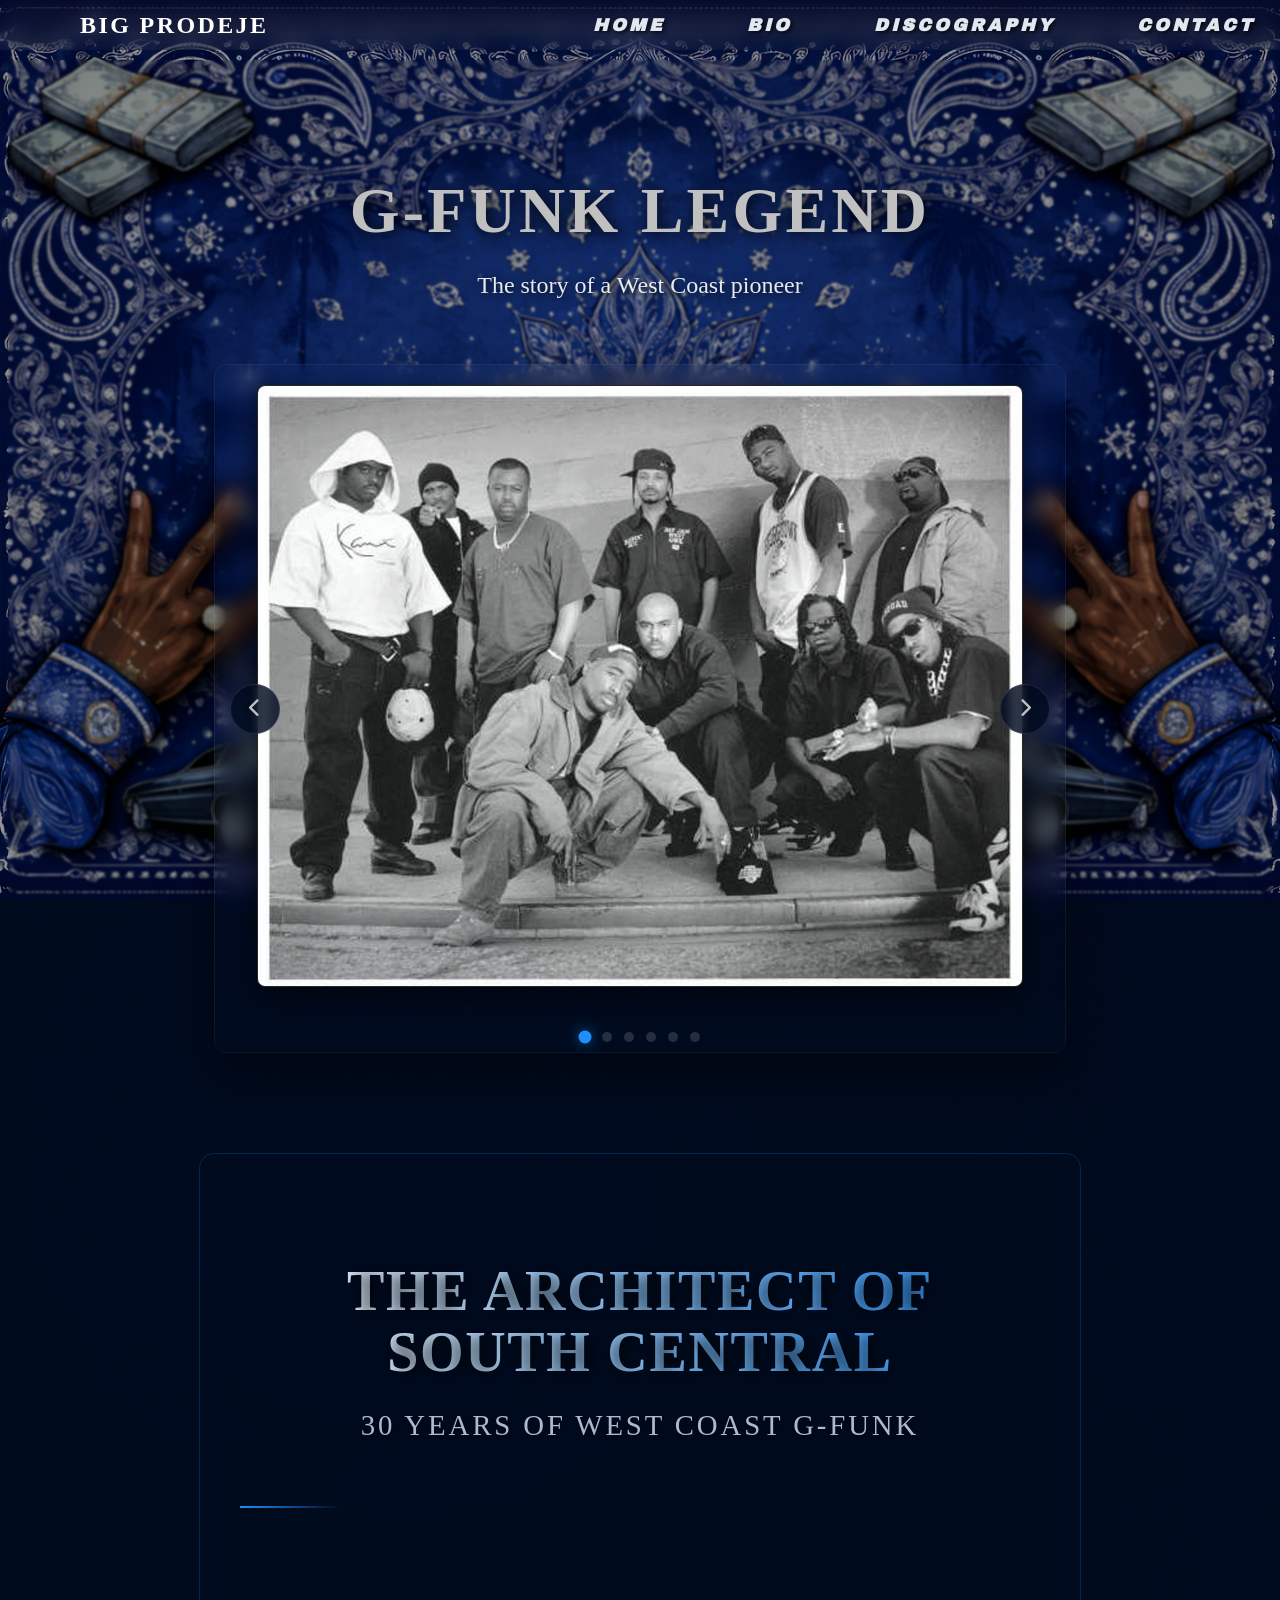
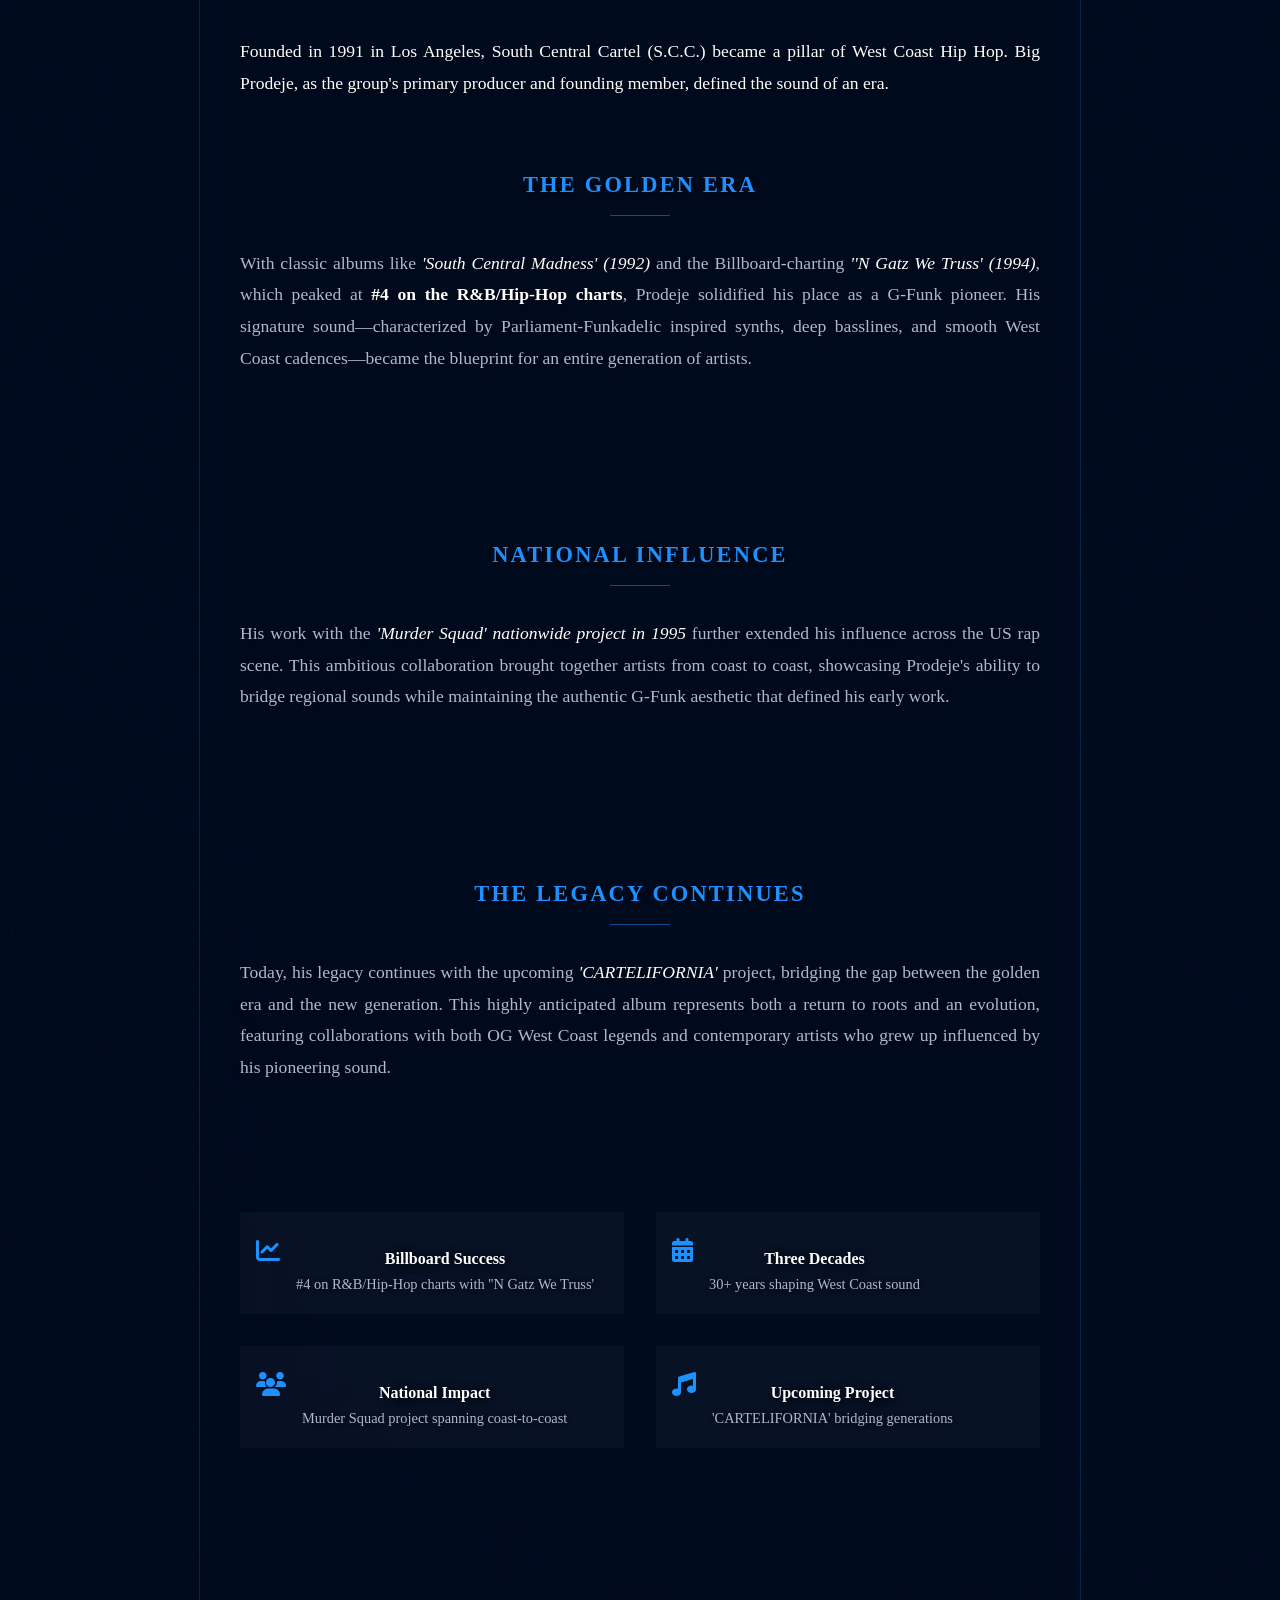
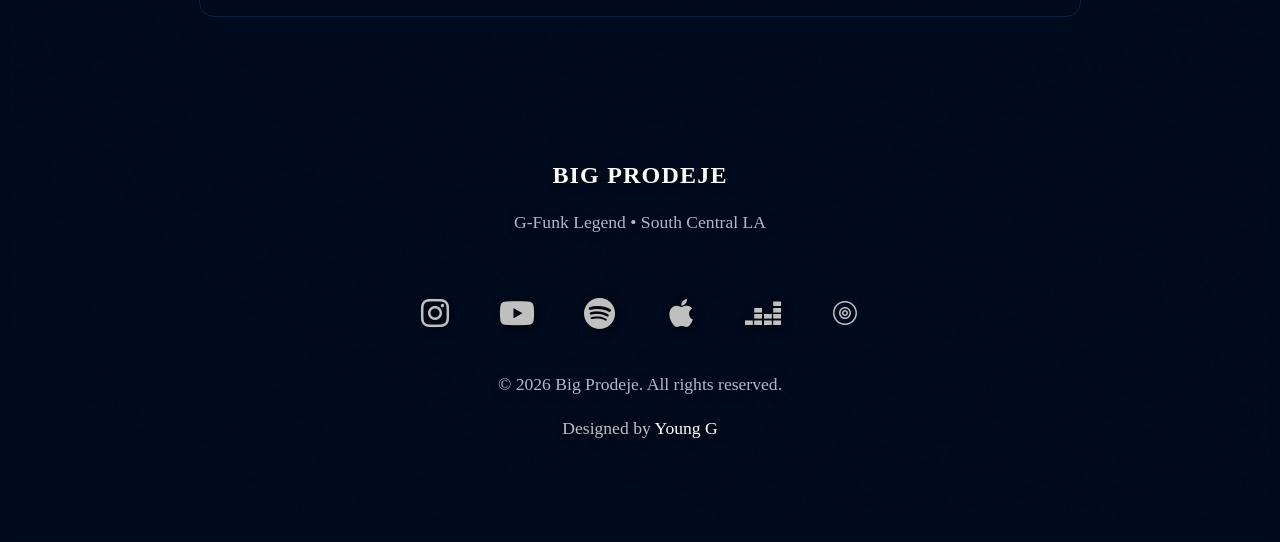
==== commit 8fcf693d: "Ajout typo Tilt Neon, animations AOS et refonte premium du header" ====
--- a/bio.html
+++ b/bio.html
@@ -40,7 +40,7 @@
     </section>
 
     <!-- Bio Gallery Carousel -->
-    <section class="bio-gallery-section">
+    <section class="bio-gallery-section" data-aos="fade-left">
         <div class="container">
             <div class="bio-gallery-carousel">
                 <div class="bio-gallery-track">
--- a/css/style.css
+++ b/css/style.css
@@ -2414,24 +2414,50 @@
  
  @media (max-width: 768px) { 
      .bio-gallery-carousel { 
-         border-radius: 0; 
-         border-left: none; 
-         border-right: none; 
-         padding: 5px 0; 
+         width: 100% !important; 
+         max-width: 100vw !important; 
+         overflow: hidden !important; 
+         padding: 0 !important; 
+         border-radius: 0 !important; 
      } 
-     
+ 
+     .bio-gallery-track { 
+         display: flex !important; 
+         padding: 0 !important; 
+         margin: 0 !important; 
+         width: 100% !important; 
+     } 
+ 
      .bio-gallery-slide { 
-         padding: 5px; 
+         flex: 0 0 100% !important; 
+         min-width: 100% !important; 
+         max-width: 100% !important; 
+         width: 100% !important; 
+         padding: 0 !important; 
+         margin: 0 !important; 
+         box-sizing: border-box !important; 
      } 
  
+     .bio-gallery-frame { 
+         width: 100% !important; 
+         padding: 0 15px !important; 
+         display: flex !important; 
+         justify-content: center !important; 
+         align-items: center !important; 
+     } 
+ 
      .bio-gallery-frame img { 
-         max-height: 400px; 
-         border-radius: 4px; 
+         max-width: 100% !important; 
+         width: auto !important; 
+         height: auto !important; 
+         max-height: 400px !important; 
+         object-fit: contain !important; 
+         border-radius: 8px !important; 
      } 
      
      .gallery-nav { 
-         width: 40px; 
-         height: 40px; 
+         width: 35px; 
+         height: 35px; 
          font-size: 1rem; 
      } 
      
@@ -3347,4 +3373,350 @@
         font-size: 1.4rem !important;
         margin: 0 !important; /* On enlève les marges qui pourraient décentrer */
     }
-}+}
+
+/* ============================================ 
+    PRO NEON SIGN - SOUTH CENTRAL CARTEL 
+    ============================================ */ 
+ 
+ .pro-neon-container { 
+     display: flex; 
+     justify-content: center; 
+     align-items: center; 
+     /* On ajoute un gros espace en haut (100px) pour passer sous le menu */ 
+     padding: 100px 20px 20px 20px; 
+     background: transparent; 
+     width: 100%; 
+     position: relative; 
+     z-index: 10; /* Pour s'assurer qu'il passe par-dessus les autres fonds */ 
+ } 
+ 
+ .pro-neon-text { 
+     font-family: 'Tilt Neon', sans-serif !important; 
+     font-weight: 400 !important; /* Tilt Neon est optimisée pour ce poids */ 
+     font-size: clamp(2rem, 6vw, 4.5rem); 
+     color: #e0f2fe; 
+     text-transform: uppercase; 
+     letter-spacing: 8px !important; /* Un peu moins espacé pour que les courbes respirent bien */ 
+     text-align: center; 
+     margin: 0; 
+     
+     text-shadow: 
+         0 0 2px rgba(255, 255, 255, 0.8), 
+         0 0 10px rgba(30, 144, 255, 0.8), 
+         0 0 20px rgba(30, 144, 255, 0.8), 
+         0 0 40px rgba(0, 100, 255, 0.9), 
+         0 0 80px rgba(0, 100, 255, 0.7), 
+         0 0 120px rgba(0, 50, 255, 0.5); 
+         
+     animation: neonFault 4s infinite alternate; 
+ } 
+ 
+ @keyframes neonFault { 
+     0%, 18%, 22%, 25%, 53%, 57%, 100% { 
+         text-shadow: 
+             0 0 2px rgba(255, 255, 255, 0.8), 
+             0 0 10px rgba(30, 144, 255, 0.8), 
+             0 0 20px rgba(30, 144, 255, 0.8), 
+             0 0 40px rgba(0, 100, 255, 0.9), 
+             0 0 80px rgba(0, 100, 255, 0.7), 
+             0 0 120px rgba(0, 50, 255, 0.5); 
+         color: #e0f2fe; 
+     } 
+     20%, 24%, 55% {        
+         text-shadow: none; 
+         color: rgba(30, 144, 255, 0.15); 
+     } 
+ } 
+ 
+ @media (max-width: 768px) { 
+     .pro-neon-text { 
+         letter-spacing: 4px; 
+         font-size: 2.2rem; 
+     } 
+ } 
+ 
+ /* ============================================ 
+     HEADER SLIM FIX - AFFINAGE DE LA BARRE DE NAV 
+     ============================================ */ 
+ 
+ /* Sur PC : On passe de 60px à 45px de hauteur */ 
+ header, .navbar { 
+     height: 45px !important; 
+ } 
+ 
+ /* On remonte un peu le néon pour compenser la barre plus fine */ 
+ .pro-neon-container { 
+     padding: 60px 20px 10px 20px !important; 
+ } 
+ 
+ /* Sur Mobile : On passe de 70px à 55px de hauteur */ 
+ @media (max-width: 768px) { 
+     header, .navbar { 
+         height: 55px !important; 
+     } 
+     
+     /* On ajuste le décalage du contenu pour qu'il ne rentre pas dans la barre */ 
+     main, .main-content, .hero { 
+         margin-top: 55px !important; 
+     } 
+     
+     /* Le menu déroulant avec un vrai fond opaque */ 
+     header .nav-links.active, .navbar .nav-links.active { 
+         display: flex !important; 
+         flex-direction: column !important; 
+         justify-content: flex-start !important; 
+         align-items: center !important; 
+         position: absolute !important; 
+         top: 55px !important; /* Se cale juste sous la barre */ 
+         left: 0 !important; 
+         width: 100% !important; 
+         background: #00050b !important; /* Fond noir profond */ 
+         padding: 20px 0 30px 0 !important; 
+         box-shadow: 0 15px 30px rgba(0, 0, 0, 0.9) !important; 
+         z-index: 9999 !important; /* Oblige le menu à rester au-dessus de tout */ 
+         border-bottom: 2px solid rgba(30, 144, 255, 0.3) !important; /* Petite ligne bleue en bas */ 
+     } 
+     
+     /* Espacement parfait pour cliquer avec le doigt sur mobile */ 
+     header .nav-links.active a, .navbar .nav-links.active a { 
+         padding: 15px 0 !important; 
+         width: 100% !important; 
+         text-align: center !important; 
+         font-size: 1.2rem !important; 
+         display: block !important; 
+     } 
+ } 
+ 
+ /* ============================================ 
+     FIX CENTRAGE VERTICAL DU HEADER 
+     ============================================ */ 
+ 
+ header, .navbar { 
+     height: 50px !important; /* Un poil plus grand pour respirer */ 
+     padding-top: 0 !important; /* C'EST ÇA QUI CAUSAIT LE BUG */ 
+     padding-bottom: 0 !important; 
+     display: flex !important; 
+     align-items: center !important; 
+ } 
+ 
+ header .container, .navbar .container, .nav-container { 
+     height: 100% !important; 
+     display: flex !important; 
+     align-items: center !important; 
+     margin: 0 auto !important; 
+ } 
+ 
+ .logo, .navbar-brand, .nav-links { 
+     margin: 0 !important; 
+     padding: 0 !important; 
+     display: flex !important; 
+     align-items: center !important; 
+     height: 100% !important; 
+ } 
+ 
+ .nav-links a { 
+     display: flex !important; 
+     align-items: center !important; 
+     height: 100% !important; 
+     margin: 0 !important; 
+ } 
+ 
+ @media (max-width: 768px) { 
+     /* On s'assure que le header est la base de référence */ 
+     header, .navbar { 
+         position: relative !important; 
+     } 
+ 
+     /* Le nouveau menu stylé */ 
+     .nav-links.active, 
+     header .nav-links.active, 
+     .navbar .nav-links.active { 
+         position: absolute !important; 
+         top: 100% !important; /* S'accroche pile au bas du header, AUCUN espace */ 
+         left: 0 !important; 
+         width: 100% !important; 
+         height: auto !important; /* S'adapte au contenu, plus joli que le plein écran */ 
+         
+         /* Le style "Verre Fumé & Néon" */ 
+         background: rgba(0, 5, 11, 0.95) !important; 
+         backdrop-filter: blur(10px) !important; 
+         border-top: 1px solid rgba(30, 144, 255, 0.4) !important; 
+         border-bottom: 3px solid rgba(30, 144, 255, 0.8) !important; 
+         box-shadow: 0 20px 50px rgba(0, 0, 0, 0.9) !important; 
+         
+         z-index: 999999 !important; 
+         display: flex !important; 
+         flex-direction: column !important; 
+         padding: 20px 0 !important; 
+         gap: 10px !important; 
+     } 
+     
+     /* Des liens beaucoup plus classes */ 
+     .nav-links.active a { 
+         color: #ffffff !important; 
+         font-family: 'Oswald', sans-serif !important; /* Typo agressive */ 
+         font-size: 1.4rem !important; 
+         text-transform: uppercase !important; 
+         letter-spacing: 4px !important; 
+         padding: 15px 0 !important; 
+         width: 100% !important; 
+         text-align: center !important; 
+         background: transparent !important; 
+         border: none !important; /* Enlève les vieilles lignes de séparation */ 
+         transition: all 0.3s ease !important; 
+     } 
+     
+     /* Effet quand on touche le lien sur l'écran */ 
+     .nav-links.active a:active, 
+     .nav-links.active a:hover { 
+         color: #1E90FF !important; 
+         text-shadow: 0 0 15px rgba(30, 144, 255, 0.8) !important; 
+         background: rgba(30, 144, 255, 0.05) !important; 
+     } 
+ } 
+ 
+ /* ============================================ 
+     BOUTONS HYDRAULIQUES (LOWRIDER EFFECT) 
+     ============================================ */ 
+ 
+ /* Ajoute ces classes selon le nom de tes boutons */ 
+ .btn, .cta-button, .hero-content a { 
+     /* Le secret du rebond : la courbe cubic-bezier */ 
+     transition: all 0.4s cubic-bezier(0.175, 0.885, 0.32, 1.275) !important; 
+     display: inline-block; /* Nécessaire pour que le transform fonctionne bien */ 
+ } 
+ 
+ /* L'effet "Jump" au survol de la souris */ 
+ .btn:hover, .cta-button:hover, .hero-content a:hover { 
+     transform: translateY(-8px) scale(1.05) !important; /* Saute vers le haut */ 
+     box-shadow: 0 15px 25px rgba(30, 144, 255, 0.5) !important; /* L'ombre s'étire en dessous */ 
+ } 
+ 
+ /* L'effet "Drop" quand on clique (sur PC) ou qu'on appuie (sur Mobile) */ 
+ .btn:active, .cta-button:active, .hero-content a:active { 
+     transform: translateY(4px) scale(0.95) !important; /* S'enfonce dans le sol */ 
+     box-shadow: 0 5px 10px rgba(30, 144, 255, 0.8) !important; 
+     transition: all 0.1s ease !important; /* Très rapide à l'impact */ 
+ } 
+ 
+ /* ============================================ 
+     LIENS DU HEADER PC - EFFET NEON & SOULIGNEMENT 
+     ============================================ */ 
+ 
+ /* Uniquement pour les écrans PC (pour ne pas casser le menu mobile qu'on a fait) */ 
+ @media (min-width: 769px) { 
+     header .nav-links a, .navbar .nav-links a { 
+         /* On utilise une typo plus massive (Archivo Black ou on force le gras sur Oswald) */ 
+         font-family: 'Archivo Black', 'Oswald', sans-serif !important; 
+         font-size: 1.1rem !important; 
+         font-weight: 900 !important; /* Ultra gras pour l'impact */ 
+         font-style: italic !important; /* Incliné pour le côté dynamique/rapide */ 
+         text-transform: uppercase !important; 
+         letter-spacing: 3px !important; /* Lettres bien espacées */ 
+         color: #e2e8f0 !important; /* Blanc un peu métallique */ 
+         text-decoration: none !important; 
+         padding: 5px 10px !important; 
+         margin: 0 15px !important; 
+         position: relative !important; 
+         transition: all 0.3s ease !important; 
+         /* Une micro-ombre portée noire par défaut pour faire ressortir le texte */ 
+         text-shadow: 2px 2px 4px rgba(0, 0, 0, 0.8) !important; 
+     } 
+ 
+     /* La barre bleue cachée sous le texte */ 
+     header .nav-links a::after, .navbar .nav-links a::after { 
+         content: ''; 
+         position: absolute; 
+         width: 0; 
+         height: 2px; 
+         bottom: -2px; /* Se place juste sous le texte */ 
+         left: 50%; 
+         transform: translateX(-50%); /* Permet à la barre de s'étendre depuis le centre */ 
+         background-color: #1E90FF; 
+         box-shadow: 0 0 10px rgba(30, 144, 255, 0.8); /* Lueur de la barre */ 
+         transition: width 0.3s ease; 
+     } 
+ 
+     /* L'effet au survol de la souris */ 
+     header .nav-links a:hover, .navbar .nav-links a:hover { 
+         color: #1E90FF !important; 
+         text-shadow: 0 0 15px rgba(30, 144, 255, 0.5) !important; 
+     } 
+ 
+     /* La barre s'étire à 100% de la largeur au survol */ 
+     header .nav-links a:hover::after, .navbar .nav-links a:hover::after { 
+         width: 100%; 
+     } 
+ } 
+ 
+ /* ============================================ 
+     LOGO HEADER - EFFET NÉON "BIG PRODEJE" 
+     ============================================ */ 
+ 
+ header .logo, .navbar .navbar-brand, .logo a { 
+     font-family: 'Archivo Black', 'Oswald', sans-serif !important; 
+     font-size: 1.6rem !important; /* Un peu plus grand que les autres liens */ 
+     font-weight: 900 !important; 
+     color: #ffffff !important; 
+     text-transform: uppercase !important; 
+     letter-spacing: 4px !important; 
+     text-decoration: none !important; 
+     
+     /* L'effet Néon Bleu permanent */ 
+     text-shadow: 
+         0 0 5px rgba(255, 255, 255, 0.8), 
+         0 0 10px rgba(30, 144, 255, 0.8), 
+         0 0 20px rgba(30, 144, 255, 0.8), 
+         0 0 40px rgba(30, 144, 255, 0.6) !important; 
+         
+     transition: all 0.3s ease !important; 
+     display: inline-block !important; /* Nécessaire pour le petit zoom au survol */ 
+ } 
+ 
+ /* Le néon brille encore plus fort quand on passe la souris dessus */ 
+ header .logo:hover, .navbar .navbar-brand:hover, .logo a:hover { 
+     text-shadow: 
+         0 0 5px rgba(255, 255, 255, 1), 
+         0 0 15px rgba(30, 144, 255, 1), 
+         0 0 30px rgba(30, 144, 255, 0.9), 
+         0 0 60px rgba(30, 144, 255, 0.7) !important; 
+     transform: scale(1.05) !important; /* Petit effet de zoom */ 
+ } 
+ 
+ /* ============================================ 
+    BOUTON ACCUEIL "BIG PRODEJE" - EFFET NÉON 
+    ============================================ */ 
+ 
+ .brand-neon { 
+     font-family: 'Archivo Black', 'Oswald', sans-serif !important; 
+     font-size: 1.8rem !important; 
+     font-weight: 900 !important; 
+     color: #ffffff !important; 
+     text-transform: uppercase !important; 
+     letter-spacing: 4px !important; 
+     text-decoration: none !important; 
+     
+     /* Néon Bleu permanent */ 
+     text-shadow: 
+         0 0 5px rgba(255, 255, 255, 0.8), 
+         0 0 10px rgba(30, 144, 255, 0.8), 
+         0 0 20px rgba(30, 144, 255, 0.8), 
+         0 0 40px rgba(30, 144, 255, 0.6) !important; 
+         
+     transition: all 0.3s ease !important; 
+     display: inline-block !important; /* Pour que le survol fonctionne bien */ 
+     margin-right: auto !important; /* Pousse le reste du menu à droite si besoin */ 
+ } 
+ 
+ /* Lueur intense au survol */ 
+ .brand-neon:hover { 
+     color: #ffffff !important; 
+     text-shadow: 
+         0 0 5px rgba(255, 255, 255, 1), 
+         0 0 15px rgba(30, 144, 255, 1), 
+         0 0 30px rgba(30, 144, 255, 0.9), 
+         0 0 60px rgba(30, 144, 255, 0.7) !important; 
+     transform: scale(1.05) !important; 
+ }
+ 
